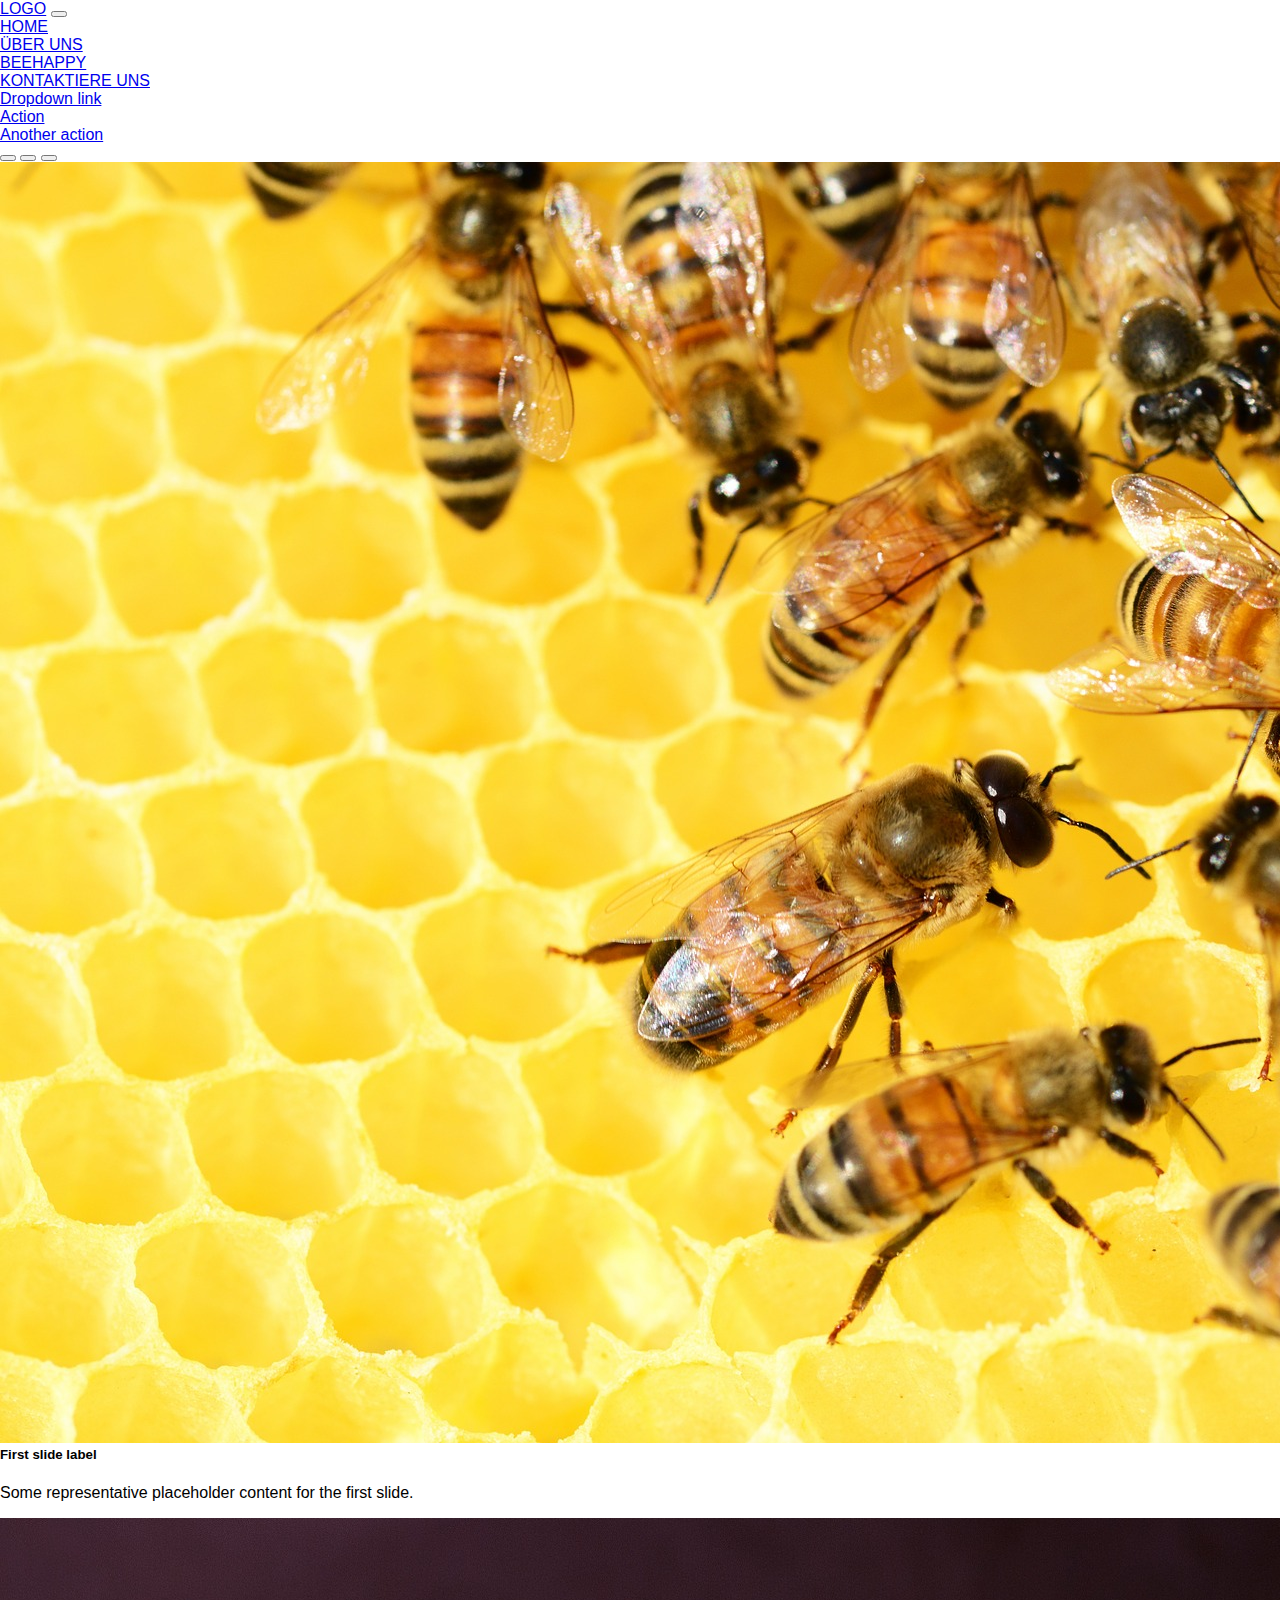
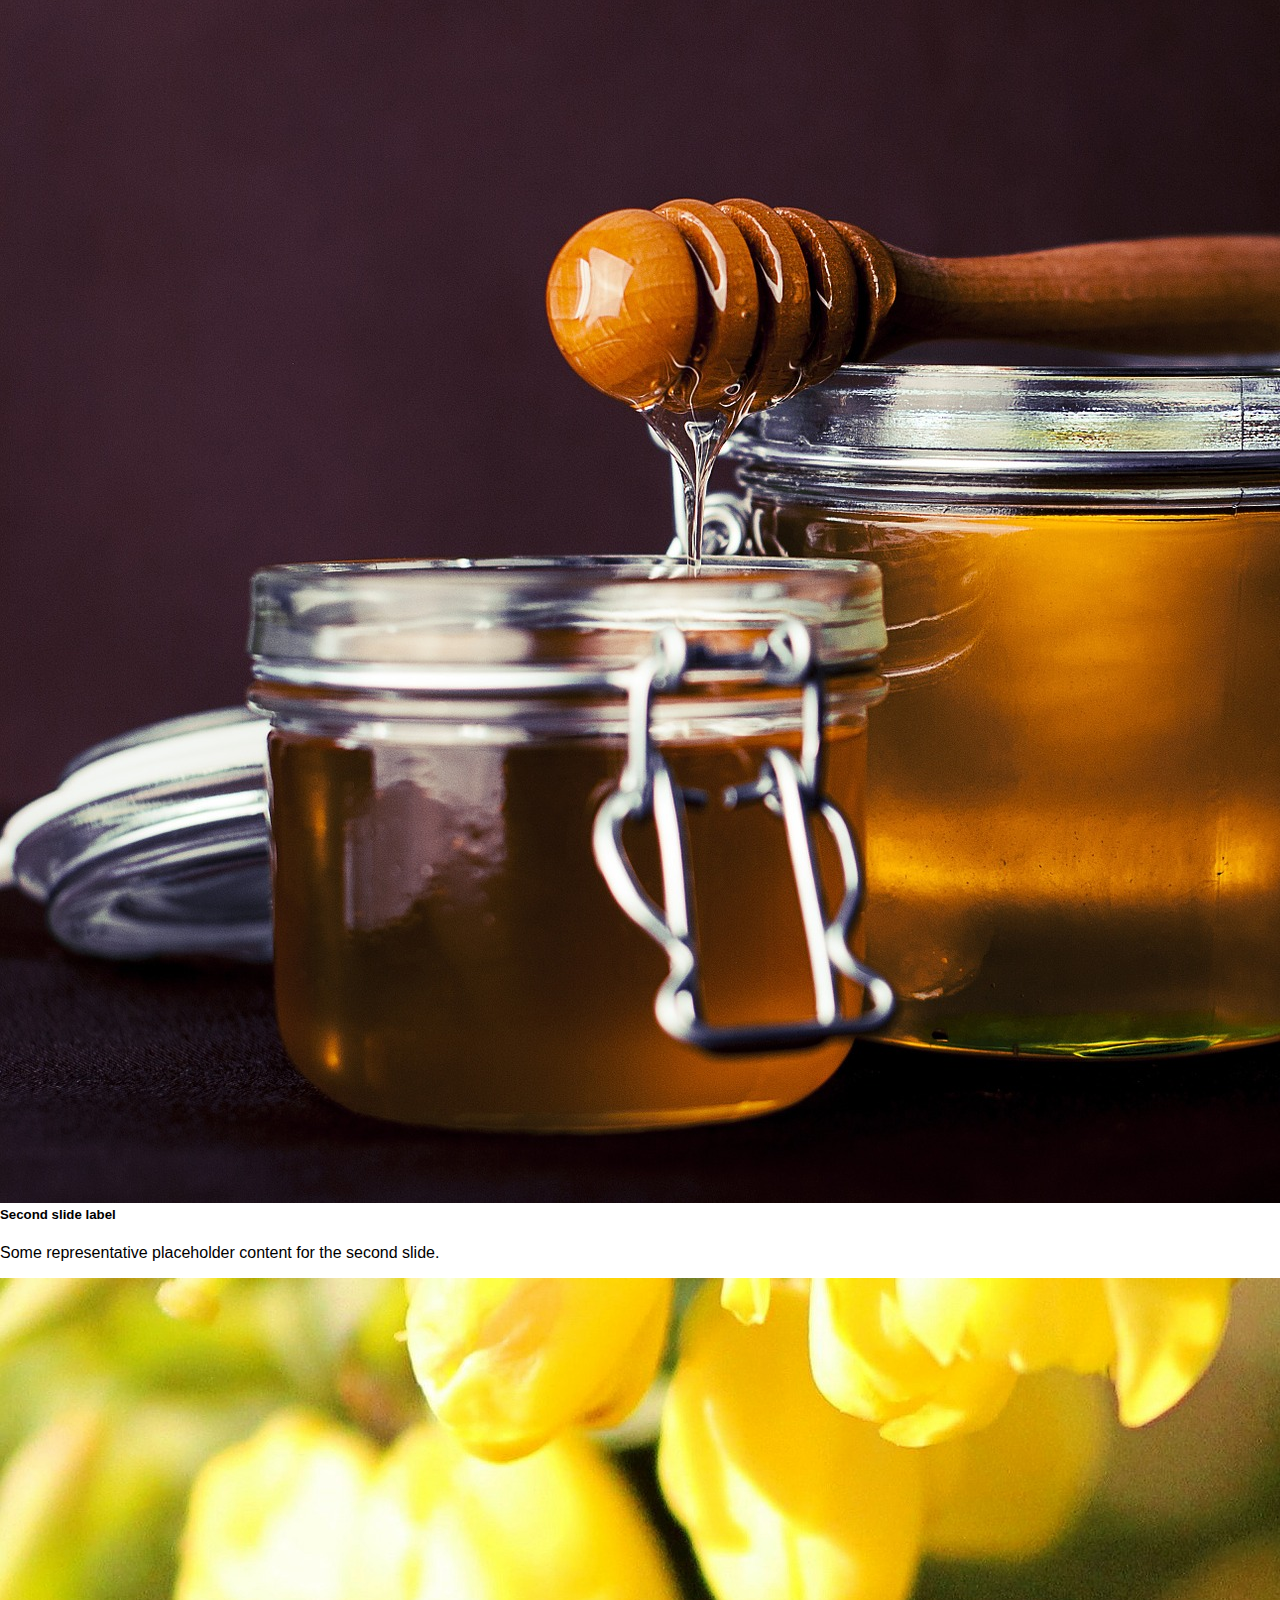
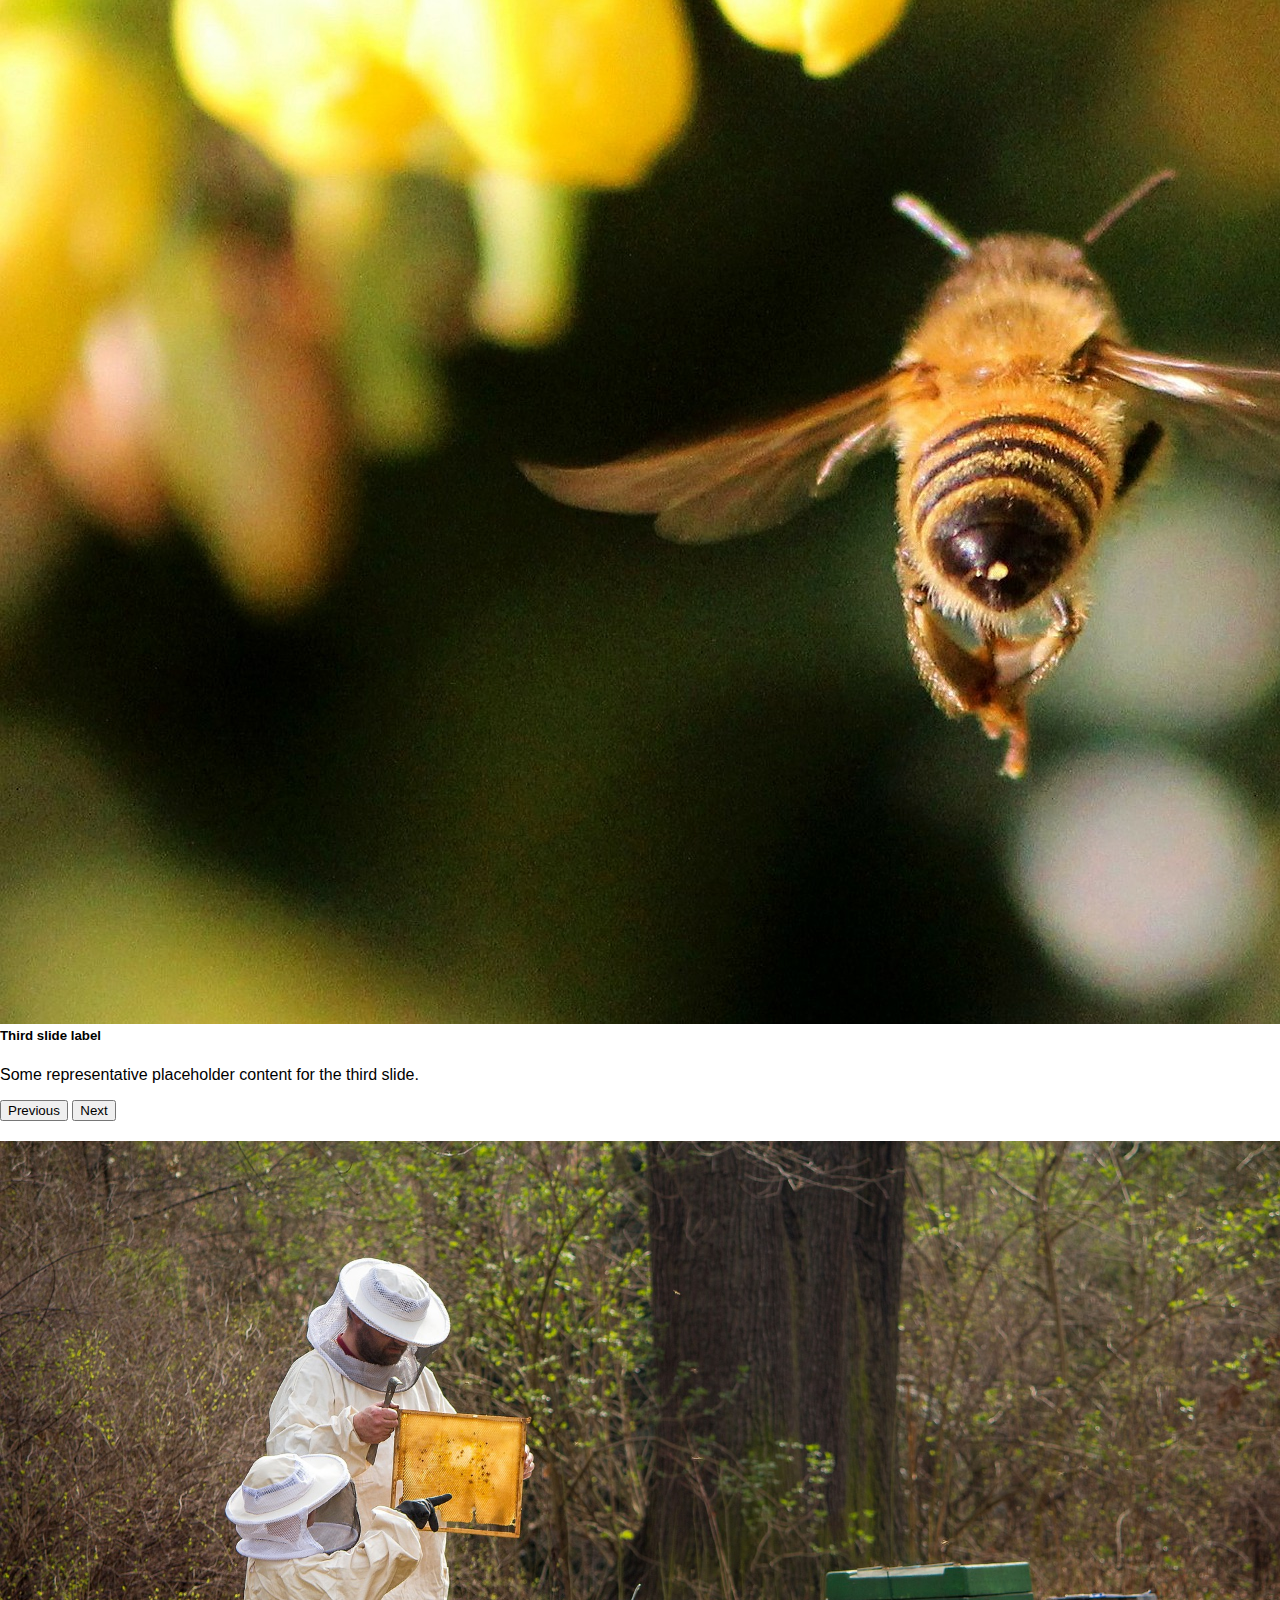
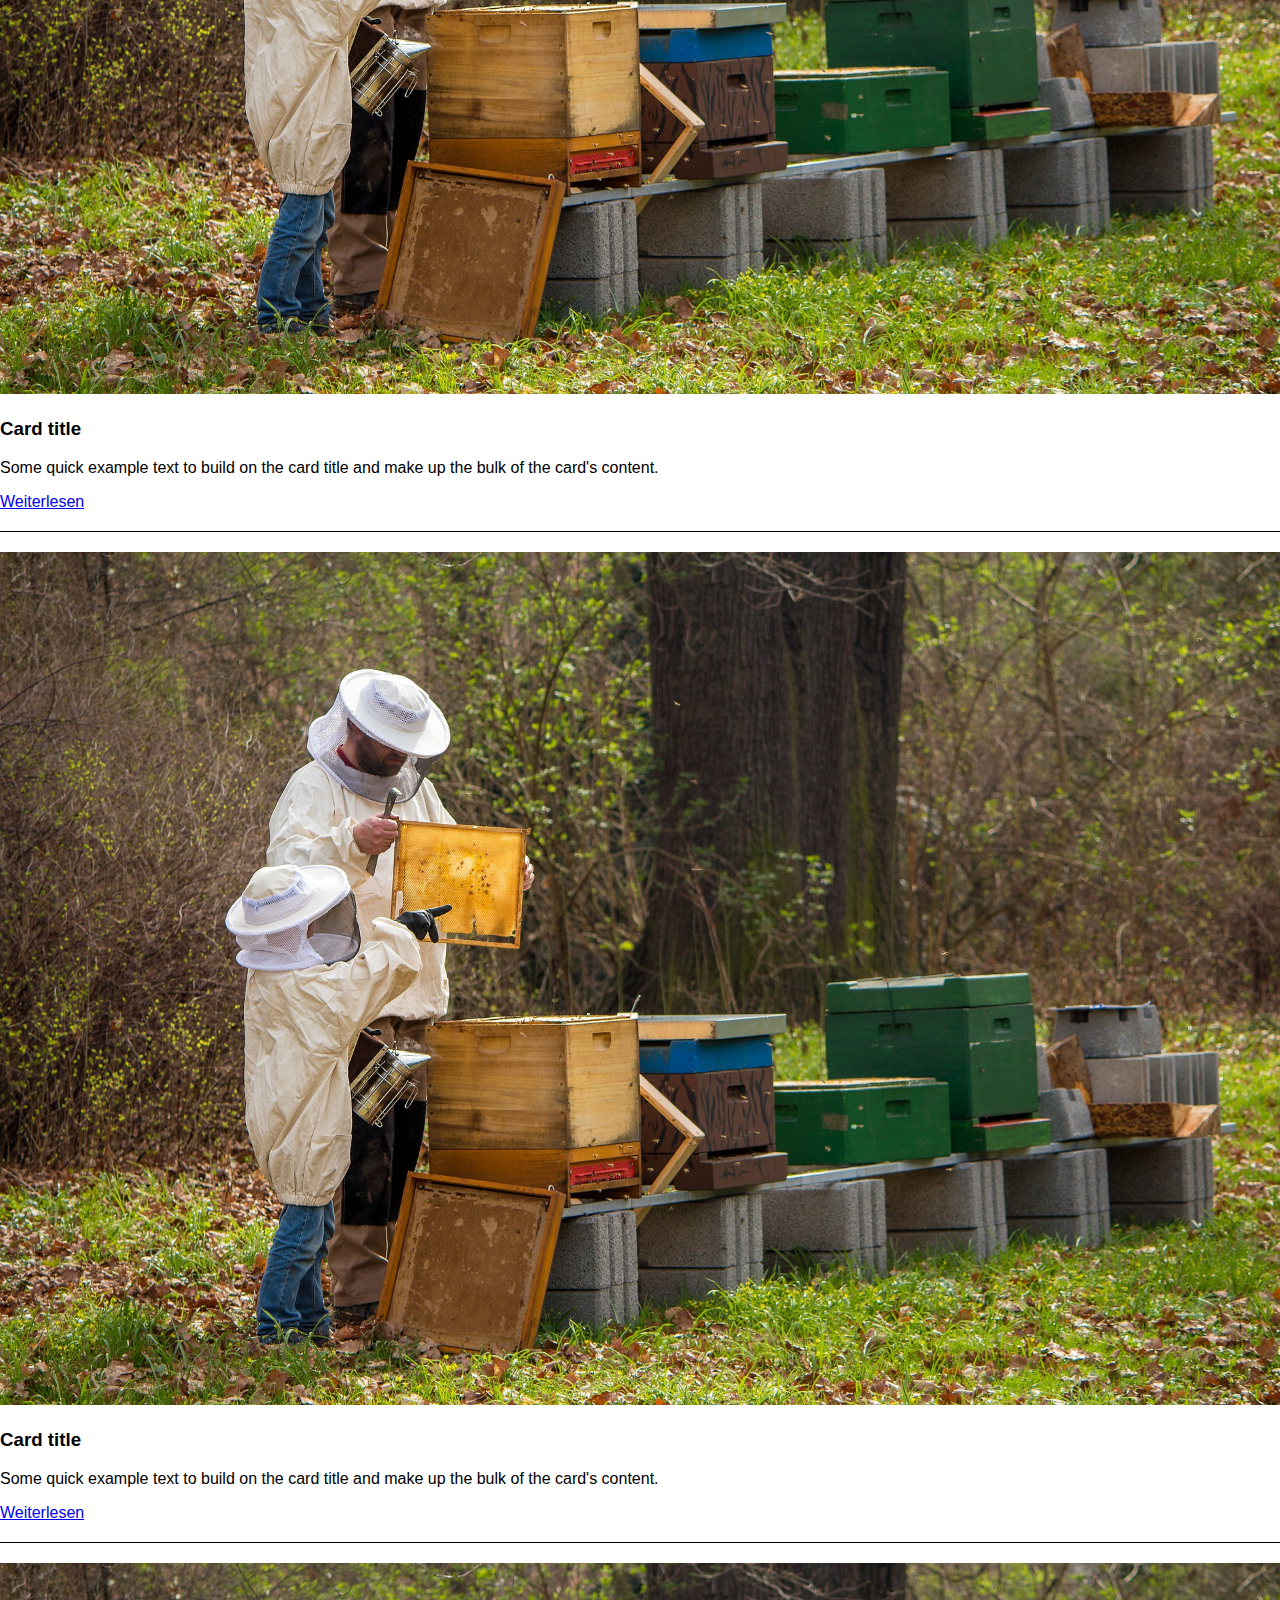
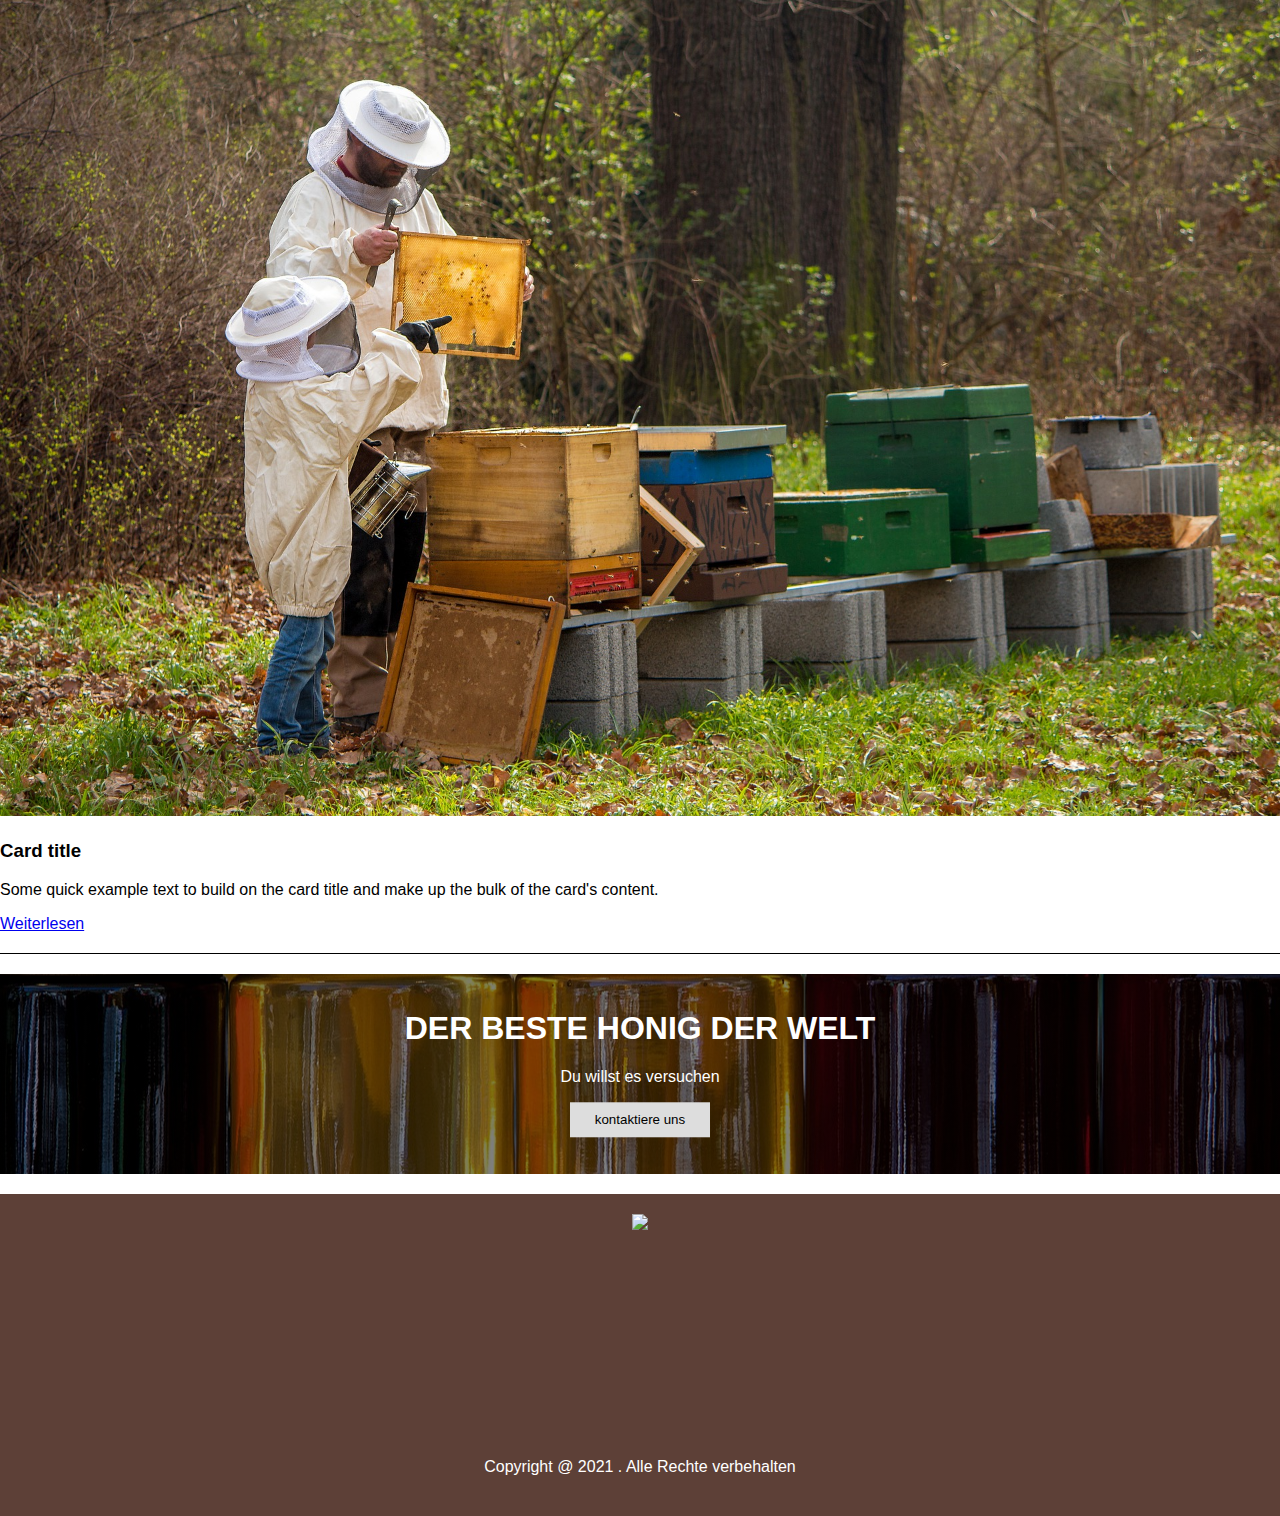
==== index.html @ 4a10e9b5 "Edit section shop" ====
<!DOCTYPE html>
<htnl lang="en">
    <head>
        <meta charset="UTF-8">
        <meta name="viewport" content="width=device-width, initial-scale=1">

        <!-- Bootstrap CSS-->
        <link href="https://cdn.jsdelivr.net/npm/bootstrap@5.1.1/dist/css/bootstrap.min.css" rel="stylesheet" integrity="sha384-F3w7mX95PdgyTmZZMECAngseQB83DfGTowi0iMjiWaeVhAn4FJkqJByhZMI3AhiU" crossorigin="anonymous">
        
        <link href="./css/style.css" rel="stylesheet">
        <link href="./script/script.js" defer>
        
        <title>Honig von Jegenstorf</title>
    </head>
    <body>
        <header>
            <nav class="navbar navbar-expand-lg navbar-light bg-light">
                <div class="container-fluid">
                  <a class="navbar-brand" href="#">LOGO</a>
                  <button class="navbar-toggler" type="button" data-bs-toggle="collapse" data-bs-target="#navbarNavDropdown" aria-controls="navbarNavDropdown" aria-expanded="false" aria-label="Toggle navigation">
                    <span class="navbar-toggler-icon"></span>
                  </button>
                  <div class="collapse navbar-collapse" id="navbarNavDropdown">
                    <ul class="navbar-nav">
                      <li class="nav-item">
                        <a class="nav-link active" aria-current="page" href="#">HOME</a>
                      </li>
                      <li class="nav-item">
                        <a class="nav-link" href="./about_us.html">ÜBER UNS</a>
                      </li>
                      <li class="nav-item">
                        <a class="nav-link" href="./beehappy.html">BEEHAPPY</a>
                      </li>
                      <li class="nav-item">
                        <a class="nav-link" href="contact_us.html">KONTAKTIERE UNS</a>
                      </li>
                      <li class="nav-item dropdown">
                        <a class="nav-link dropdown-toggle" href="#" id="navbarDropdownMenuLink" role="button" data-bs-toggle="dropdown" aria-expanded="false">
                          Dropdown link
                        </a>
                        <ul class="dropdown-menu" aria-labelledby="navbarDropdownMenuLink">
                          <li><a class="dropdown-item" href="#">Action</a></li>
                          <li><a class="dropdown-item" href="#">Another action</a></li>
                        </ul>
                      </li>
                    </ul>
                  </div>
                </div>
              </nav>            
        </header>
        <main class="container">
            <!---------------------------------------- Slideshow ------------------------------------------>
            <section class="row">
              <div id="carouselExampleCaptions" class="carousel slide" data-bs-ride="carousel">
                <div class="carousel-indicators">
                  <button type="button" data-bs-target="#carouselExampleCaptions" data-bs-slide-to="0" class="active" aria-current="true" aria-label="Slide 1"></button>
                  <button type="button" data-bs-target="#carouselExampleCaptions" data-bs-slide-to="1" aria-label="Slide 2"></button>
                  <button type="button" data-bs-target="#carouselExampleCaptions" data-bs-slide-to="2" aria-label="Slide 3"></button>
                </div>
                <div class="carousel-inner">
                  <div class="carousel-item active">
                    <img src="./content/img01.jpg" class="d-block w-100" alt="...">
                    <div class="carousel-caption d-none d-md-block">
                      <h5>First slide label</h5>
                      <p>Some representative placeholder content for the first slide.</p>
                    </div>
                  </div>
                  <div class="carousel-item">
                    <img src="./content/img02.jpg" class="d-block w-100" alt="...">
                    <div class="carousel-caption d-none d-md-block">
                      <h5>Second slide label</h5>
                      <p>Some representative placeholder content for the second slide.</p>
                    </div>
                  </div>
                  <div class="carousel-item">
                    <img src="./content/img03.jpg" class="d-block w-100" alt="...">
                    <div class="carousel-caption d-none d-md-block">
                      <h5>Third slide label</h5>
                      <p>Some representative placeholder content for the third slide.</p>
                    </div>
                  </div>
                </div>
                <button class="carousel-control-prev" type="button" data-bs-target="#carouselExampleCaptions" data-bs-slide="prev">
                  <span class="carousel-control-prev-icon" aria-hidden="true"></span>
                  <span class="visually-hidden">Previous</span>
                </button>
                <button class="carousel-control-next" type="button" data-bs-target="#carouselExampleCaptions" data-bs-slide="next">
                  <span class="carousel-control-next-icon" aria-hidden="true"></span>
                  <span class="visually-hidden">Next</span>
                </button>
              </div>        
            </section>
            <!----------------------------------------- Products ------------------------------------------>
            <section class="row">
                <div class="col-sm-12 product">
                  <img src="./content/img04.jpg" alt="...">
                  <div class="product__body">
                    <h3 class="product__title">Card title</h3>
                    <p class="product__text">Some quick example text to build on the card title and make up the bulk of the card's content.</p>
                    <a href="#" class="btn btn-primary">Weiterlesen</a>
                  </div>
                </div>

                <div class="col-sm-12 product">
                  <img src="./content/img04.jpg" alt="...">
                  <div class="product__body">
                    <h3 class="product__title">Card title</h3>
                    <p class="product__text">Some quick example text to build on the card title and make up the bulk of the card's content.</p>
                    <a href="#" class="btn btn-primary">Weiterlesen</a>
                  </div>
                </div>

                <div class="col-sm-12 product">
                  <img src="./content/img04.jpg" alt="...">
                  <div class="product__body">
                    <h3 class="product__title">Card title</h3>
                    <p class="product__text">Some quick example text to build on the card title and make up the bulk of the card's content.</p>
                    <a href="#" class="btn btn-primary">Weiterlesen</a>
                  </div>
                </div>
            </section>
            <!--------------------------------------------- Shop --------------------------------------------->
            <section class="row">
              <div class="shop">
                <div class="shop__text">
                  <h1>DER BESTE HONIG DER WELT</h1>
                  <p>Du willst es versuchen</p>
                  <button>kontaktiere uns</button>
                </div>
              </div>
            </section>
        </main>

        <footer class="footer">
          <div class="footer__center">
            <div class="footer__content">
              <img src="..." >
            </div>
            <div class="footer__maps">
              <iframe src="https://www.google.com/maps/embed?pb=!1m14!1m12!1m3!1d7689.4304710036!2d7.510927123172233!3d47.04760427132945!2m3!1f0!2f0!3f0!3m2!1i1024!2i768!4f13.1!5e0!3m2!1sde!2sch!4v1633334682565!5m2!1sde!2sch" width="100%" height="200" style="border:0;" allowfullscreen="" loading="lazy"></iframe>
            </div>
            <div class="footer__copyright">
              <p>Copyright @ 2021 . Alle Rechte verbehalten</p>
            </div>
          </div>
        </footer>
        <!-- Option 1: Bootstrap Bundle with Popper -->
        <script src="https://cdn.jsdelivr.net/npm/bootstrap@5.1.1/dist/js/bootstrap.bundle.min.js" integrity="sha384-/bQdsTh/da6pkI1MST/rWKFNjaCP5gBSY4sEBT38Q/9RBh9AH40zEOg7Hlq2THRZ" crossorigin="anonymous"></script>
    </body>
</htnl>
---- css/style.css ----
body {
  font-family: Arial, Helvetica, sans-serif;
}

html, body, ul, ol, li, form, fieldset, legend {
  margin: 0;
  padding: 0;
}

h1, h2, h3, h4, h5, p {
  margin-top: 0;
}

fieldset, img {
  border: 0;
}

li {
  list-style: none;
}

/* 
BOX-sizing
On the rare occasion you need to override it, use something like the following:

.selector-for-some-widget {
  box-sizing: content-box;
}
*/
/*------------------HOME PAGE---------------HEADER----------------------------*/
/*------------------SINGEL PAGE-------------HEADER----------------------------*/
.banner {
  background-color: #5d4037;
  min-height: 200px;
}
.banner__body {
  background-position: center;
  color: #fff;
  text-align: center;
}
.banner__title {
  margin: 20px 0;
}
.banner__body {
  background-image: url("../content/banner01.jpg");
}

.banner-beehappy {
  background-color: #5d4037;
  min-height: 200px;
}
.banner-beehappy__body {
  background-position: center;
  color: #fff;
  text-align: center;
}
.banner-beehappy__title {
  margin: 20px 0;
}
.banner-beehappy__body {
  background-image: url("../content/banner02.jpg");
}

.banner-contactus {
  background-color: #5d4037;
  min-height: 200px;
}
.banner-contactus__body {
  background-position: center;
  color: #fff;
  text-align: center;
}
.banner-contactus__title {
  margin: 20px 0;
}
.banner-contactus__body {
  background-image: url("../content/banner03.jpg");
}

/*------------------HOME PAGE---------------MAIN------------------------------*/
.product img, .shop img {
  width: 100%;
}

.product {
  margin: 20px 0px;
}
.product__body {
  border-bottom: 1px solid #000;
  padding-bottom: 20px;
}
.product__title {
  margin-top: 20px;
}

.shop {
  background-image: -webkit-gradient(linear, left top, left bottom, from(rgba(0, 0, 0, 0.5)), to(rgba(0, 0, 0, 0.5))), url("../content/imgshop01.jpg");
  background-image: linear-gradient(rgba(0, 0, 0, 0.5), rgba(0, 0, 0, 0.5)), url("../content/imgshop01.jpg");
  height: 200px;
  background-position: center;
  background-repeat: no-repeat;
  background-size: cover;
  position: relative;
}
.shop__text {
  text-align: center;
  position: absolute;
  top: 50%;
  left: 50%;
  width: 100%;
  -webkit-transform: translate(-50%, -50%);
          transform: translate(-50%, -50%);
  color: white;
}
.shop__text button {
  border: none;
  outline: 0;
  display: inline-block;
  padding: 10px 25px;
  color: black;
  background-color: #ddd;
  text-align: center;
  cursor: pointer;
}
.shop__text button:hover {
  background-color: #555;
  color: white;
}

/*------------------HOME PAGE---------------FOOTER----------------------------*/
.footer {
  background-color: #5d4037;
  margin: 20px 0 0 0;
  padding: 20px 10px;
  text-align: center;
}
.footer__copyright p {
  color: #fff;
  margin: 20px 0;
}

/*----------------------------------------BEEHAPPY PAGE------------------------*/
/*----------------------------------------ABOUT US PAGE------------------------*/
/*----------------------------------------CONTACT PAGE-------------------------*/
.form__group {
  margin: 20px 10px;
}
.form__button {
  margin: 10px;
}
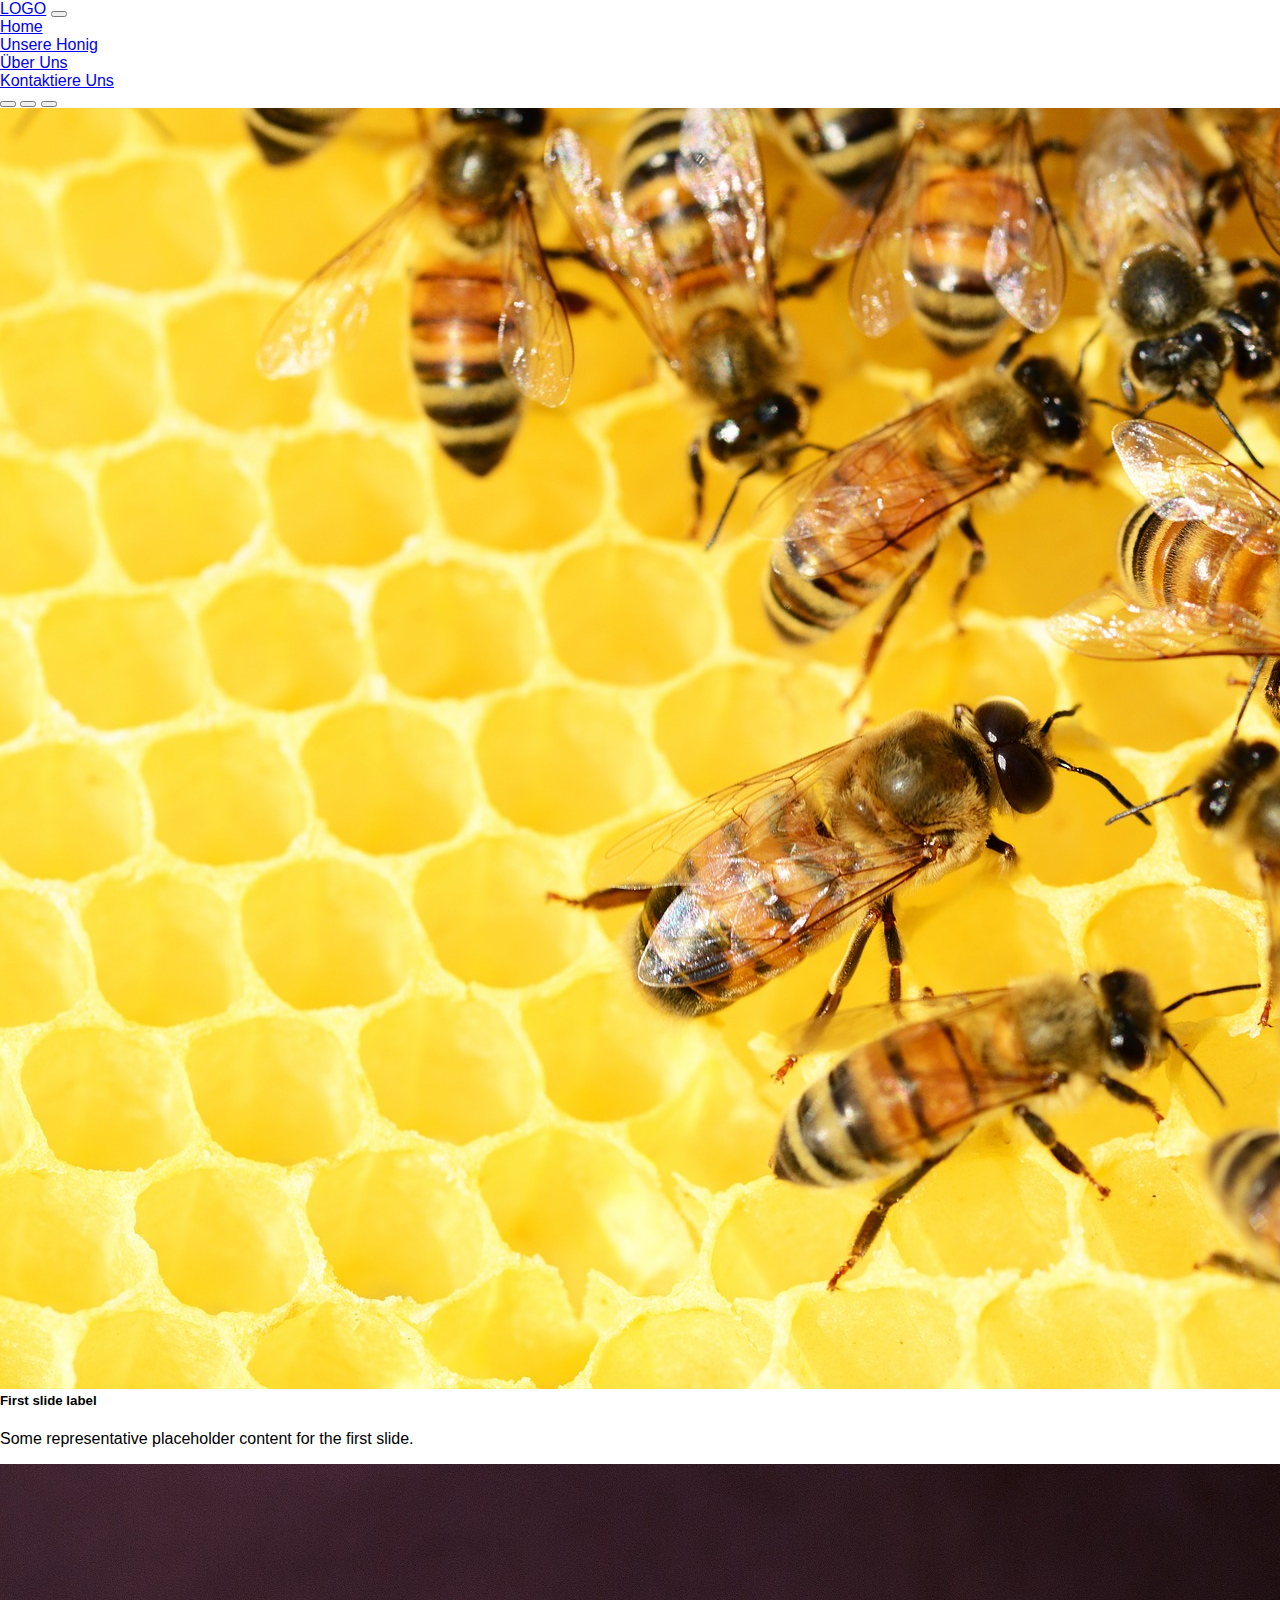
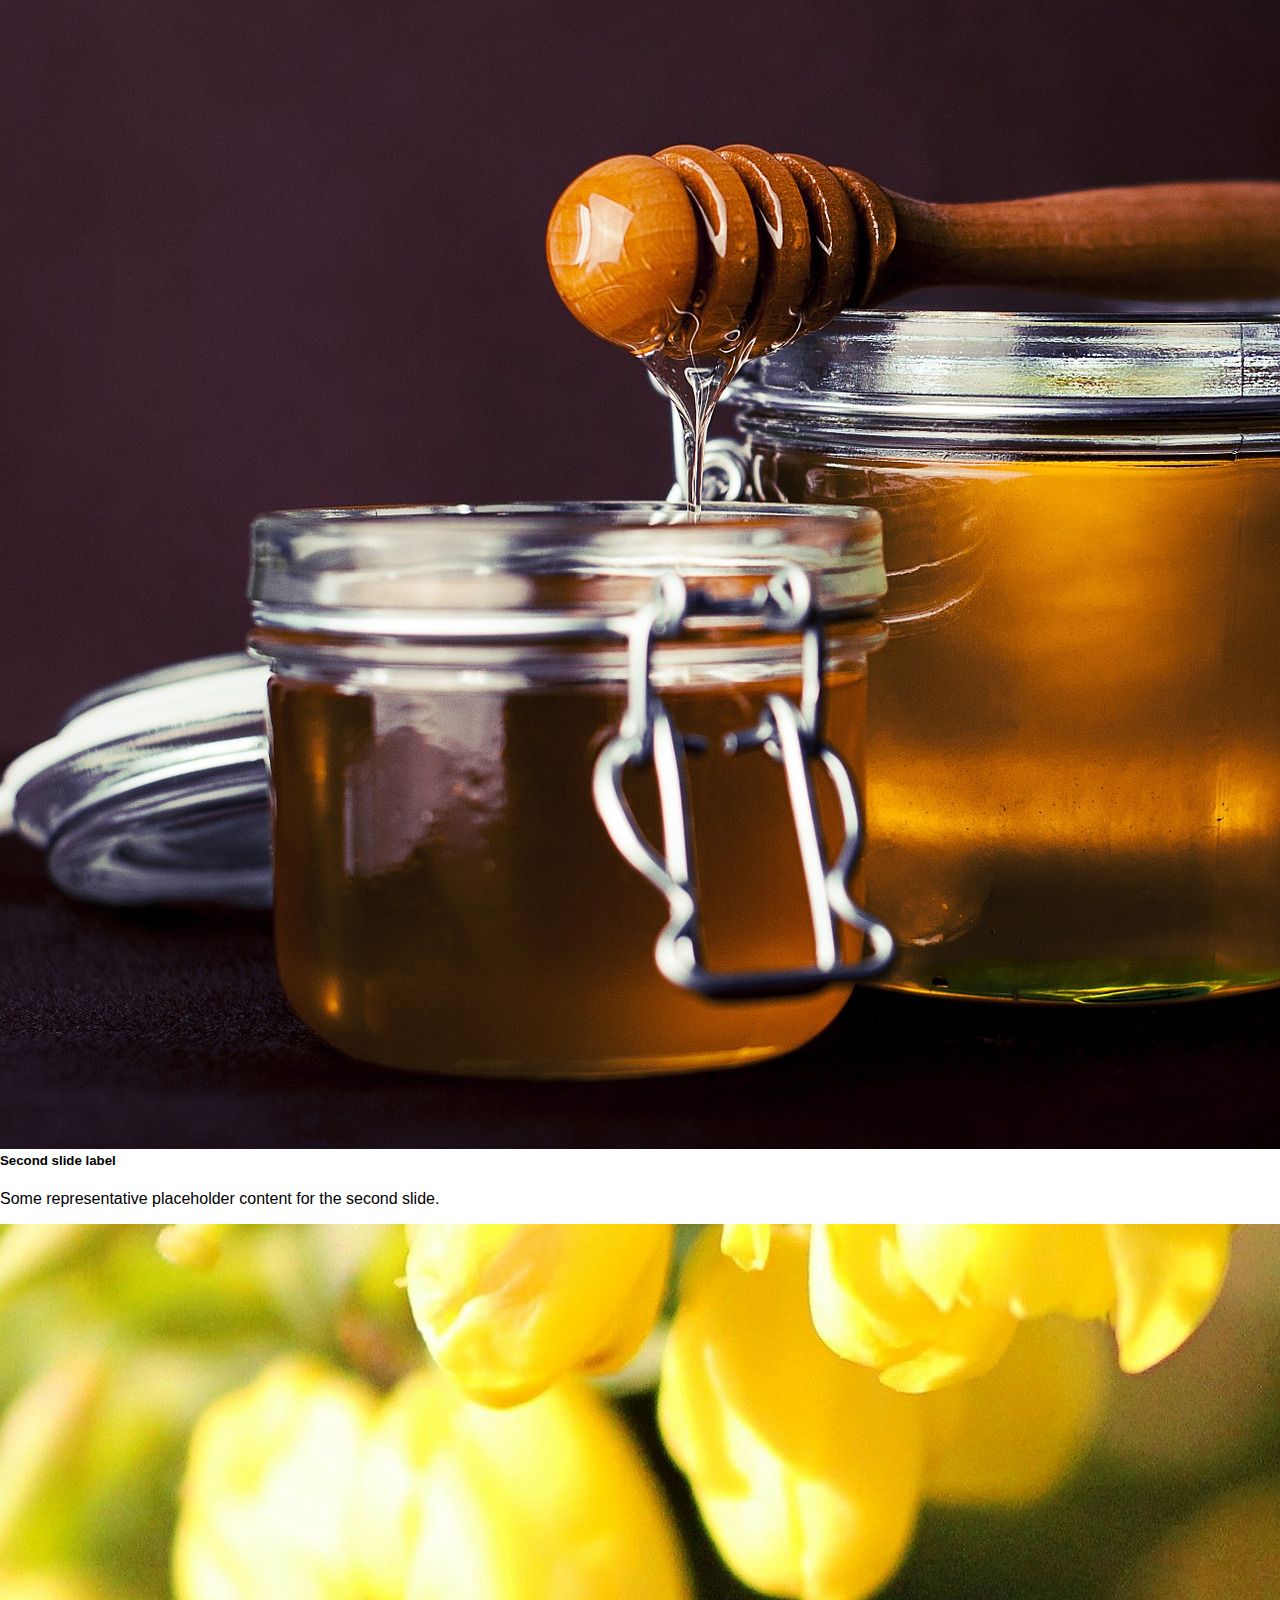
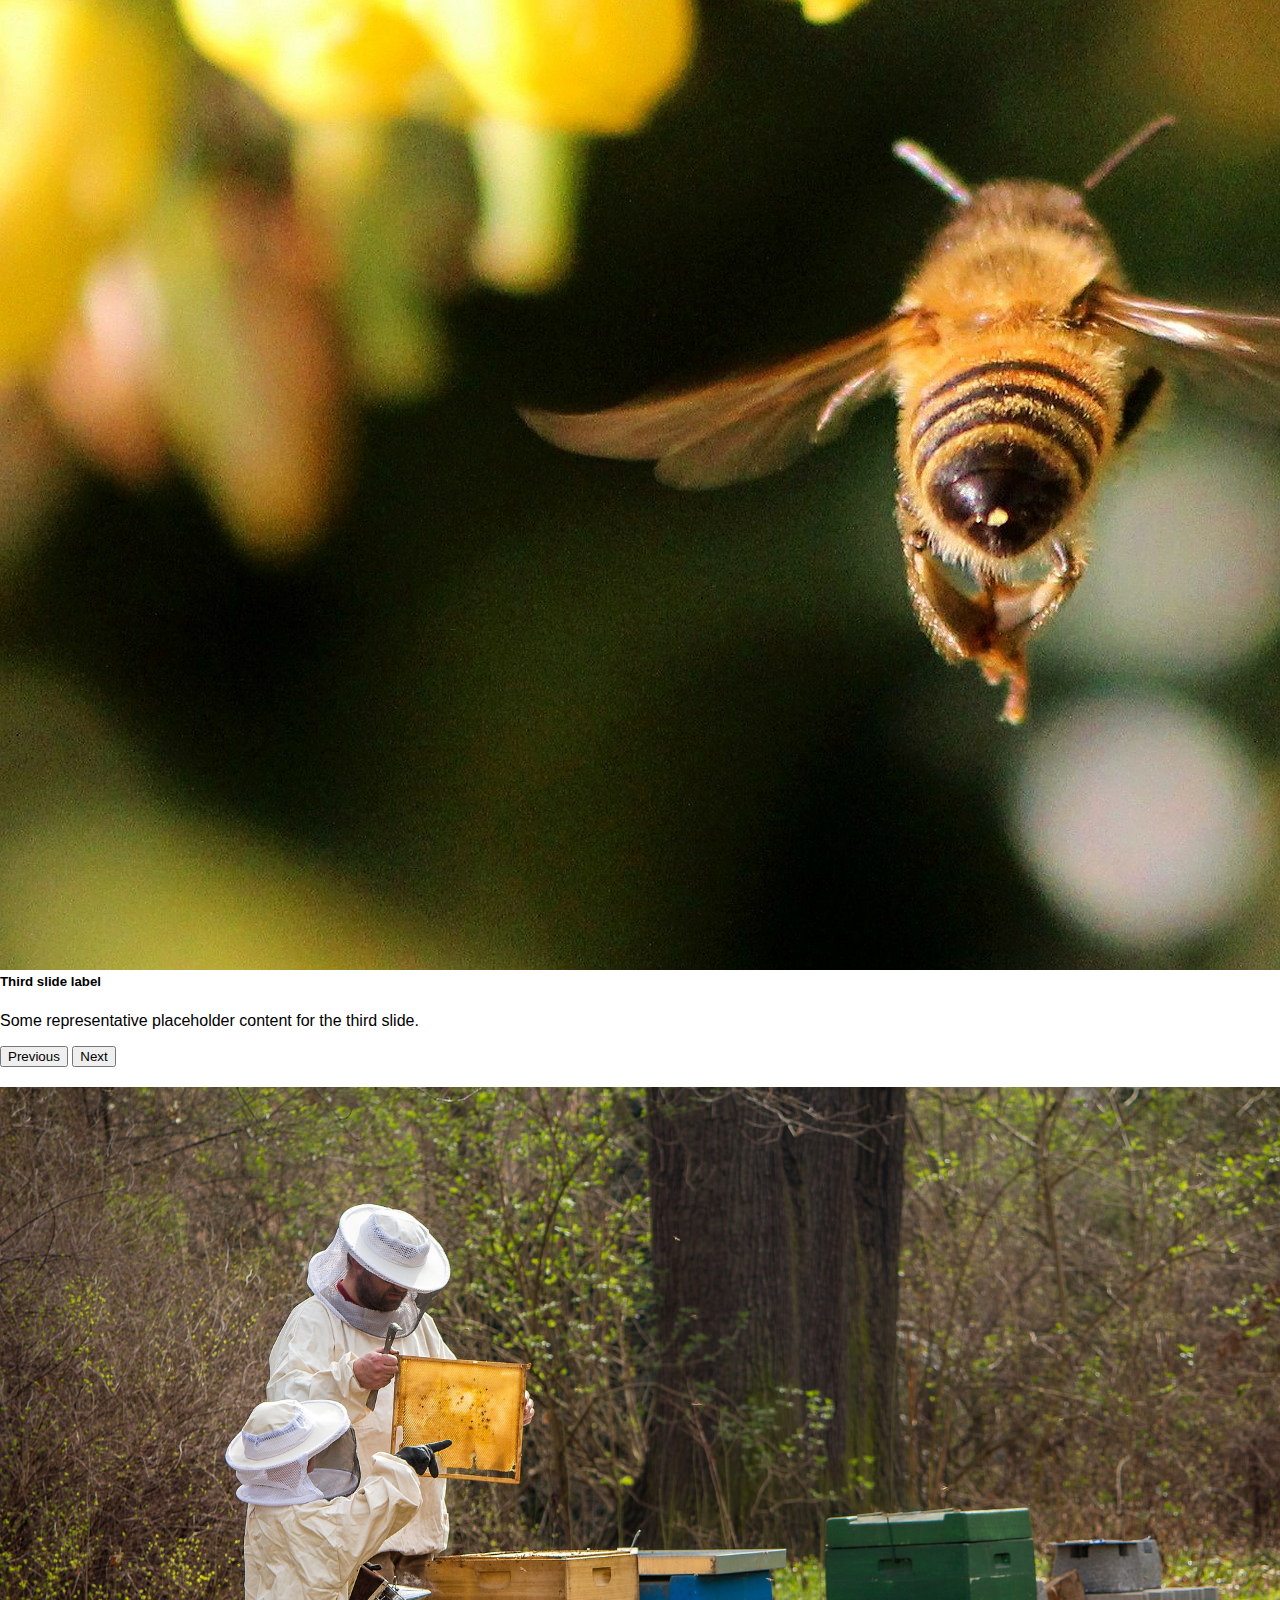
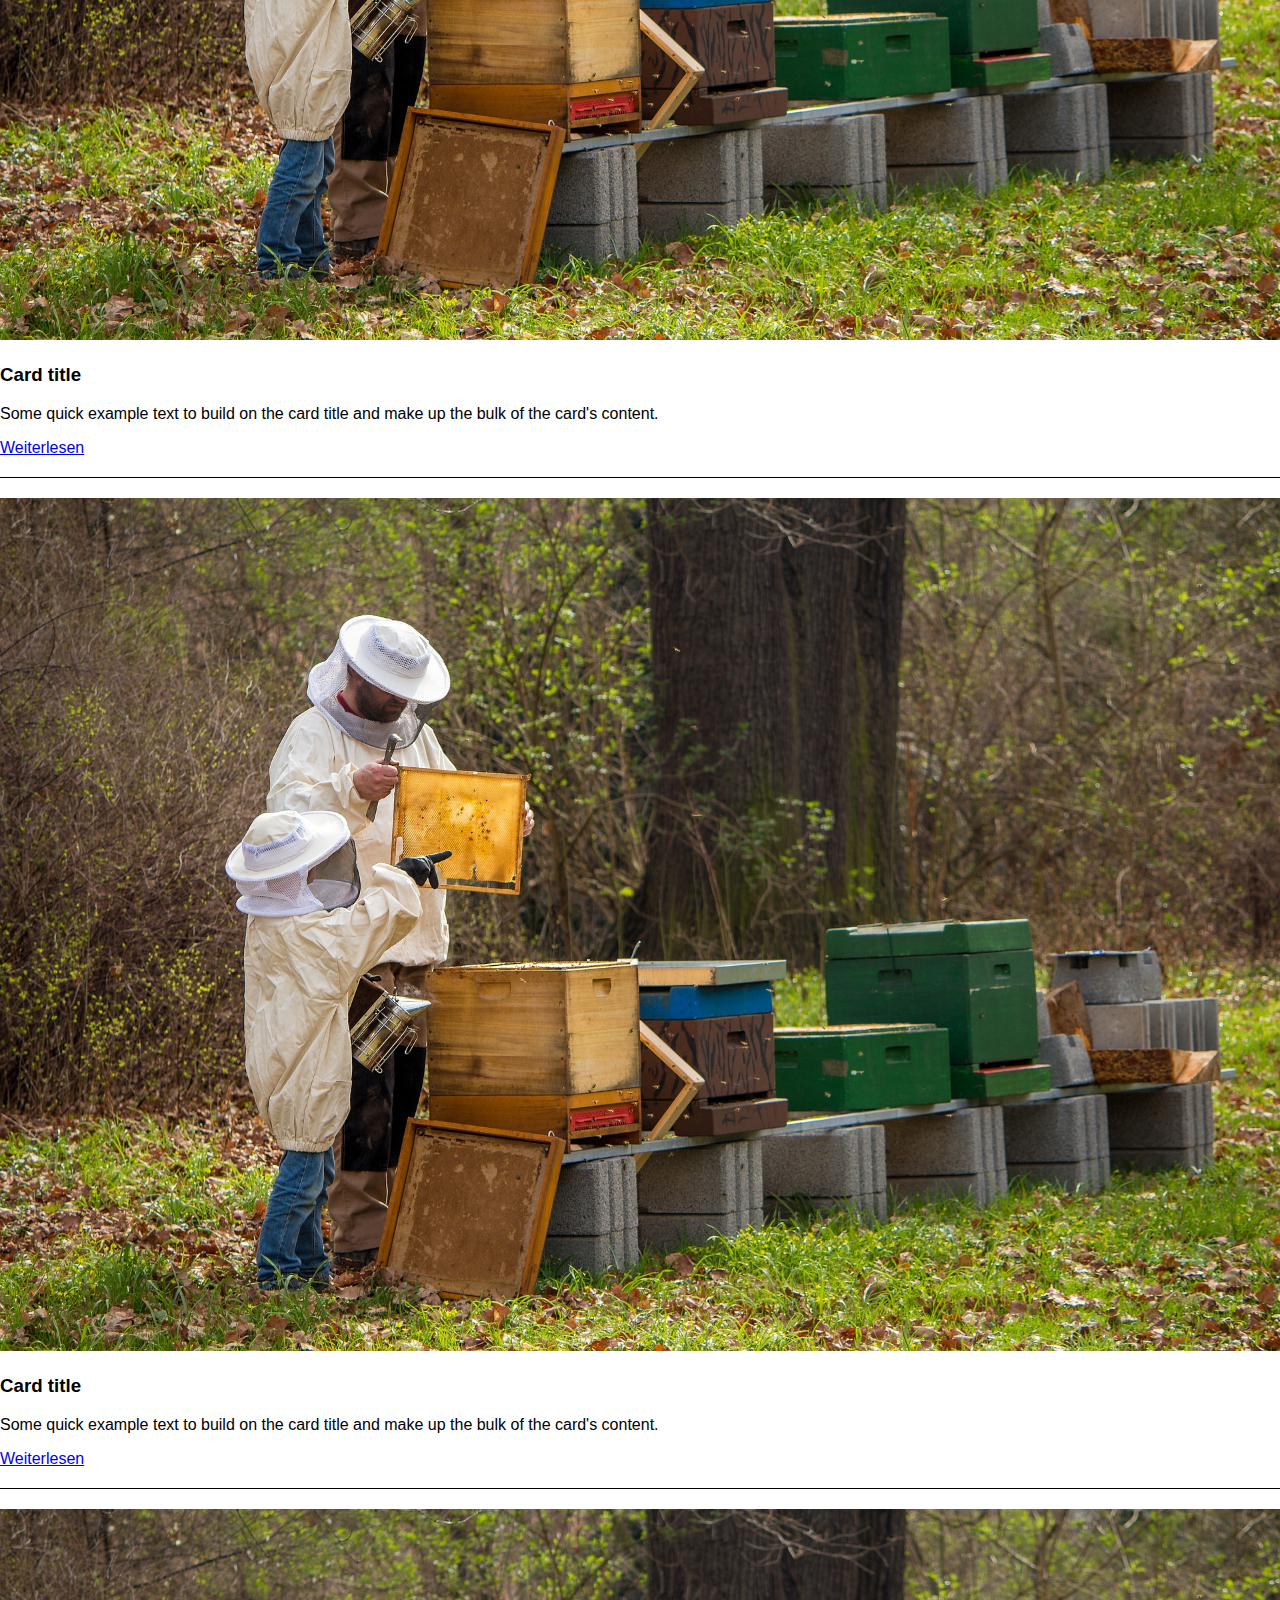
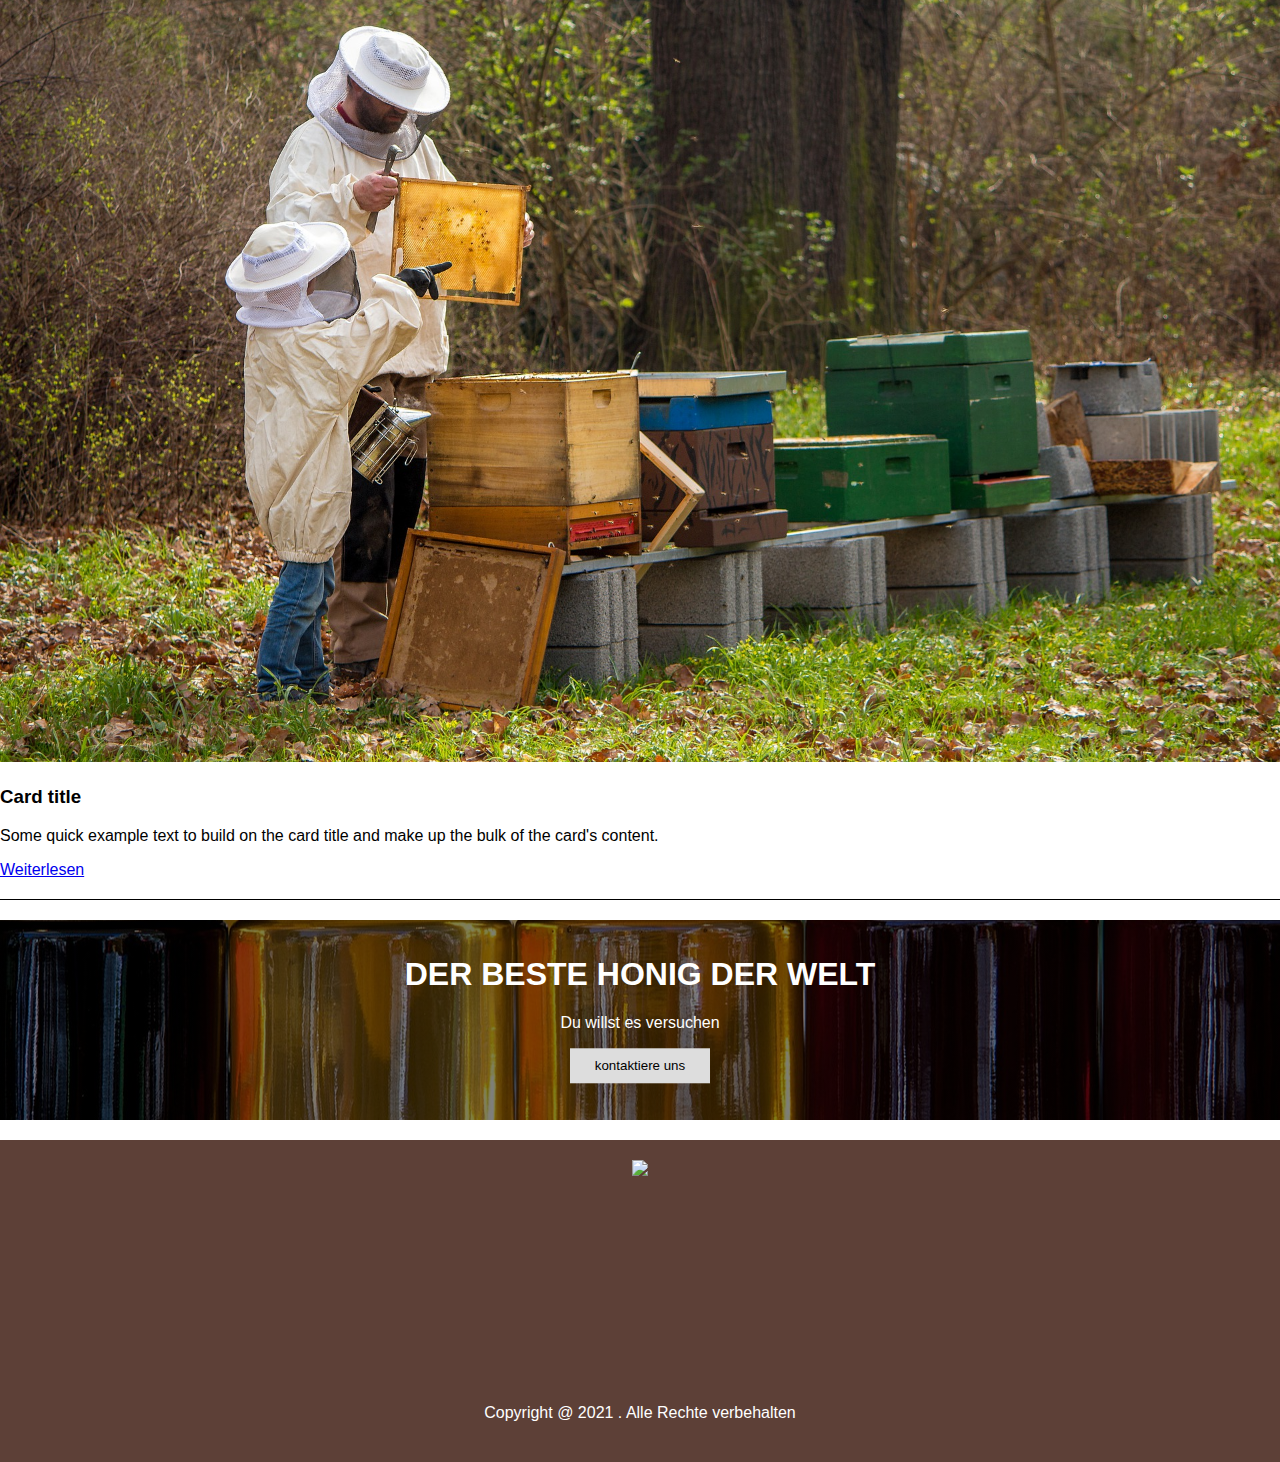
==== commit 738dc963: "add new page and change some name of tags in all page" ====
--- a/index.html
+++ b/index.html
@@ -23,18 +23,18 @@
                   <div class="collapse navbar-collapse" id="navbarNavDropdown">
                     <ul class="navbar-nav">
                       <li class="nav-item">
-                        <a class="nav-link active" aria-current="page" href="#">HOME</a>
+                        <a class="nav-link active" aria-current="page" href="#">Home</a>
                       </li>
                       <li class="nav-item">
-                        <a class="nav-link" href="./about_us.html">ÜBER UNS</a>
+                        <a class="nav-link" href="./our_product.html">Unsere Honig</a>
                       </li>
                       <li class="nav-item">
-                        <a class="nav-link" href="./beehappy.html">BEEHAPPY</a>
+                        <a class="nav-link" href="./about_us.html">Über Uns</a>
                       </li>
                       <li class="nav-item">
-                        <a class="nav-link" href="contact_us.html">KONTAKTIERE UNS</a>
+                        <a class="nav-link" href="contact_us.html">Kontaktiere Uns</a>
                       </li>
-                      <li class="nav-item dropdown">
+                      <!-- <li class="nav-item dropdown">
                         <a class="nav-link dropdown-toggle" href="#" id="navbarDropdownMenuLink" role="button" data-bs-toggle="dropdown" aria-expanded="false">
                           Dropdown link
                         </a>
@@ -42,7 +42,7 @@
                           <li><a class="dropdown-item" href="#">Action</a></li>
                           <li><a class="dropdown-item" href="#">Another action</a></li>
                         </ul>
-                      </li>
+                      </li> -->
                     </ul>
                   </div>
                 </div>
@@ -90,31 +90,31 @@
                 </button>
               </div>        
             </section>
-            <!----------------------------------------- Products ------------------------------------------>
+            <!----------------------------------------- MAINPARTS ------------------------------------------>
             <section class="row">
-                <div class="col-sm-12 product">
+                <div class="col-sm-12 mainparts">
                   <img src="./content/img04.jpg" alt="...">
-                  <div class="product__body">
-                    <h3 class="product__title">Card title</h3>
-                    <p class="product__text">Some quick example text to build on the card title and make up the bulk of the card's content.</p>
+                  <div class="mainparts__body">
+                    <h3 class="mainparts__title">Card title</h3>
+                    <p class="mainparts__text">Some quick example text to build on the card title and make up the bulk of the card's content.</p>
                     <a href="#" class="btn btn-primary">Weiterlesen</a>
                   </div>
                 </div>
 
-                <div class="col-sm-12 product">
+                <div class="col-sm-12 mainparts">
                   <img src="./content/img04.jpg" alt="...">
-                  <div class="product__body">
-                    <h3 class="product__title">Card title</h3>
-                    <p class="product__text">Some quick example text to build on the card title and make up the bulk of the card's content.</p>
+                  <div class="mainparts__body">
+                    <h3 class="mainparts__title">Card title</h3>
+                    <p class="mainparts__text">Some quick example text to build on the card title and make up the bulk of the card's content.</p>
                     <a href="#" class="btn btn-primary">Weiterlesen</a>
                   </div>
                 </div>
 
-                <div class="col-sm-12 product">
+                <div class="col-sm-12 mainparts">
                   <img src="./content/img04.jpg" alt="...">
-                  <div class="product__body">
-                    <h3 class="product__title">Card title</h3>
-                    <p class="product__text">Some quick example text to build on the card title and make up the bulk of the card's content.</p>
+                  <div class="mainparts__body">
+                    <h3 class="mainparts__title">Card title</h3>
+                    <p class="mainparts__text">Some quick example text to build on the card title and make up the bulk of the card's content.</p>
                     <a href="#" class="btn btn-primary">Weiterlesen</a>
                   </div>
                 </div>
@@ -129,6 +129,7 @@
                 </div>
               </div>
             </section>
+
         </main>
 
         <footer class="footer">
--- a/css/style.css
+++ b/css/style.css
@@ -45,19 +45,19 @@
   background-image: url("../content/banner01.jpg");
 }
 
-.banner-beehappy {
+.banner-product {
   background-color: #5d4037;
   min-height: 200px;
 }
-.banner-beehappy__body {
+.banner-product__body {
   background-position: center;
   color: #fff;
   text-align: center;
 }
-.banner-beehappy__title {
+.banner-product__title {
   margin: 20px 0;
 }
-.banner-beehappy__body {
+.banner-product__body {
   background-image: url("../content/banner02.jpg");
 }
 
@@ -77,19 +77,35 @@
   background-image: url("../content/banner03.jpg");
 }
 
+.banner-aboutus {
+  background-color: #5d4037;
+  min-height: 200px;
+}
+.banner-aboutus__body {
+  background-position: center;
+  color: #fff;
+  text-align: center;
+}
+.banner-aboutus__title {
+  margin: 20px 0;
+}
+.banner-aboutus__body {
+  background-image: url("../content/banner04.jpg");
+}
+
 /*------------------HOME PAGE---------------MAIN------------------------------*/
-.product img, .shop img {
+.mainparts img, .shop img {
   width: 100%;
 }
 
-.product {
+.mainparts {
   margin: 20px 0px;
 }
-.product__body {
+.mainparts__body {
   border-bottom: 1px solid #000;
   padding-bottom: 20px;
 }
-.product__title {
+.mainparts__title {
   margin-top: 20px;
 }
 
@@ -139,7 +155,25 @@
   margin: 20px 0;
 }
 
-/*----------------------------------------BEEHAPPY PAGE------------------------*/
+/*----------------------------------------OUR PRODUCT------------------------*/
+.product {
+  padding: 15px;
+}
+.product__header {
+  text-align: center;
+  font-size: 26px;
+}
+.product__body {
+  margin: 10px 0px;
+  -webkit-box-shadow: 0px 0px 5px #e0e0e0;
+          box-shadow: 0px 0px 5px #e0e0e0;
+  padding: 10px 10px;
+}
+.product__title {
+  color: green;
+  font-size: 22px;
+}
+
 /*----------------------------------------ABOUT US PAGE------------------------*/
 /*----------------------------------------CONTACT PAGE-------------------------*/
 .form__group {
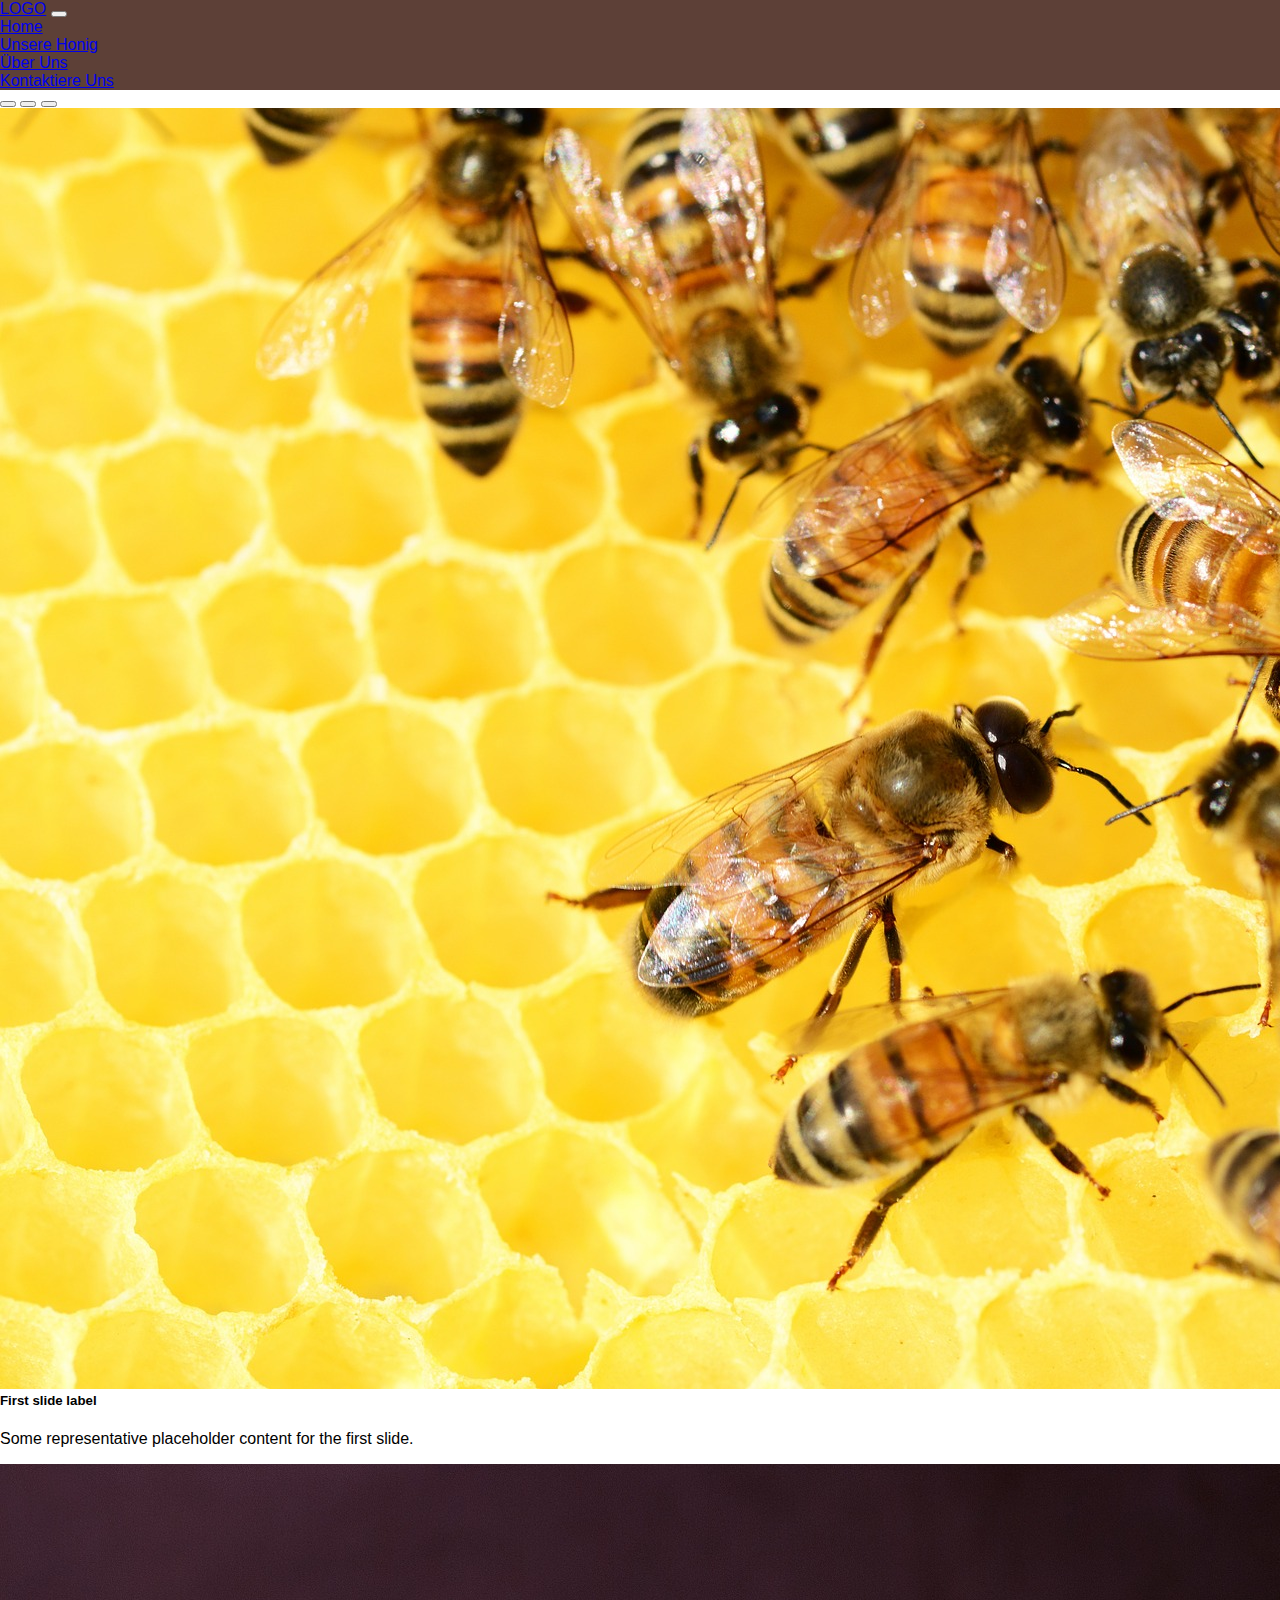
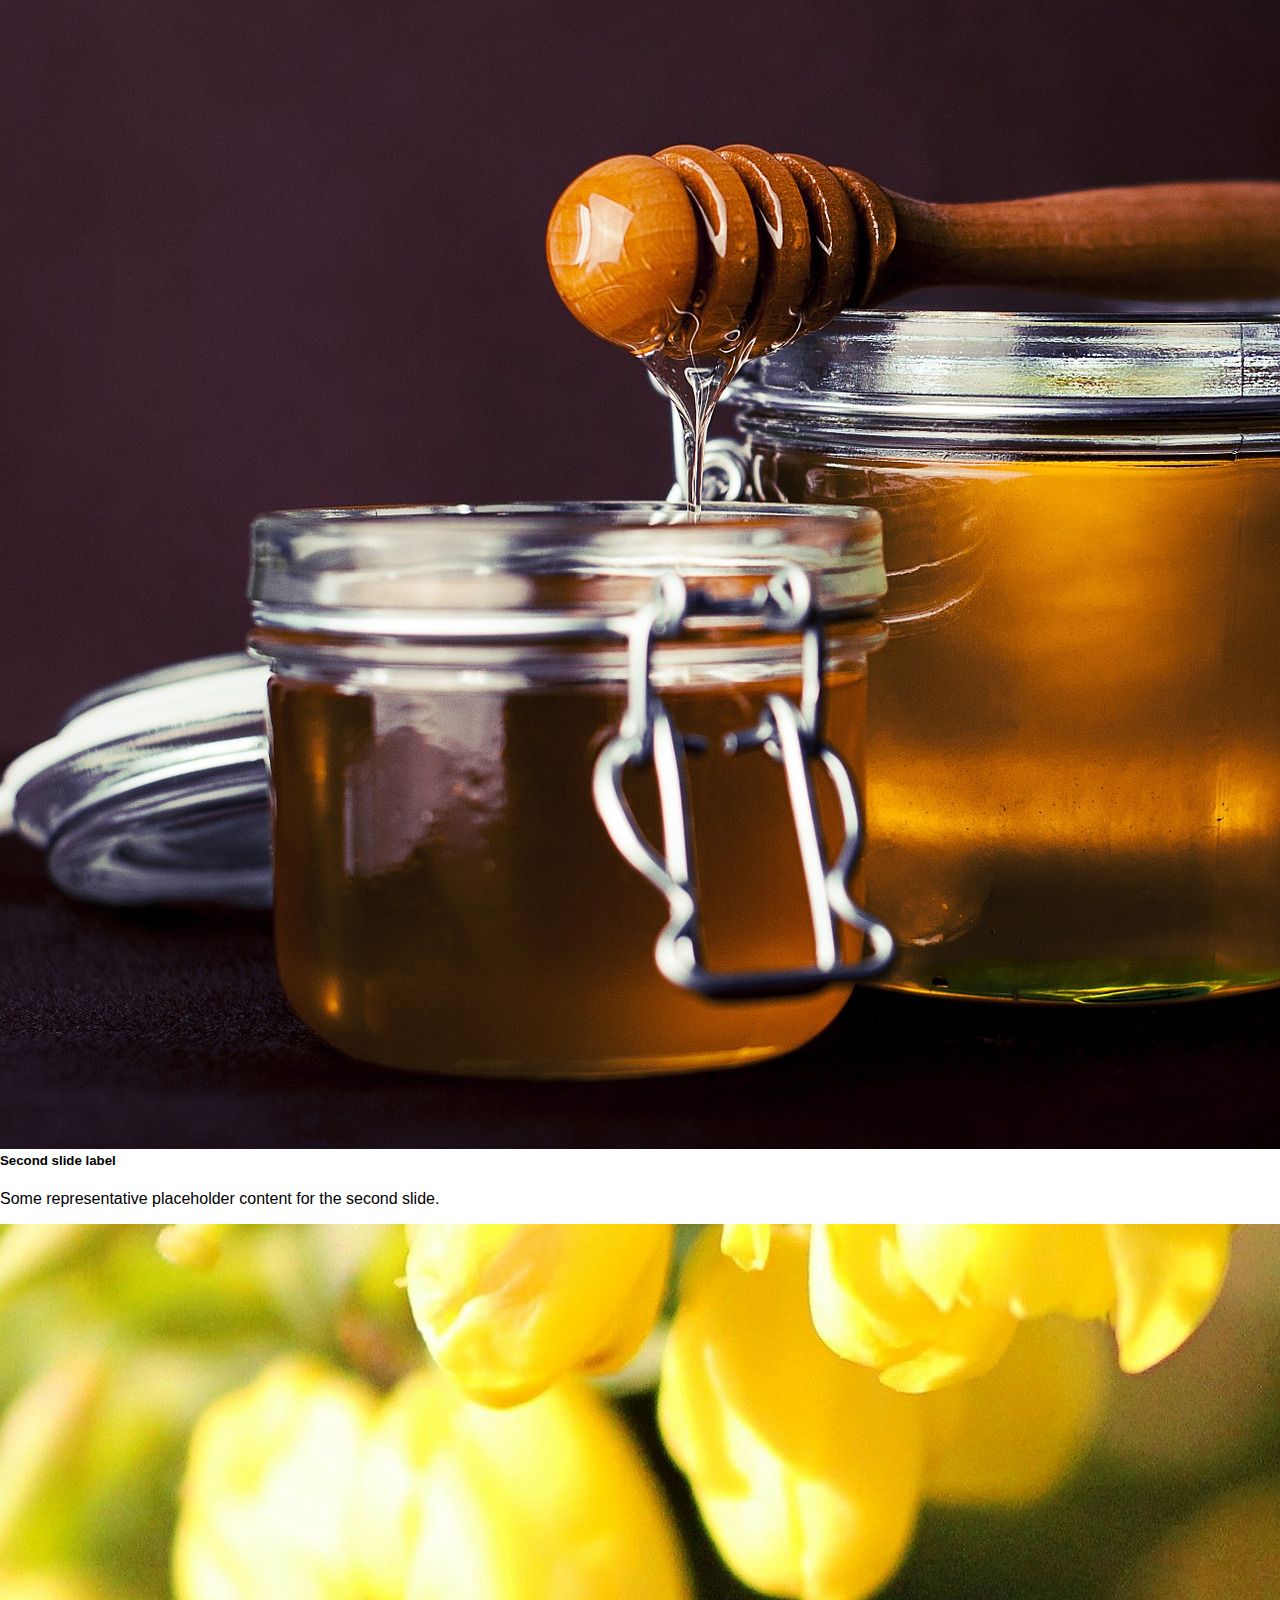
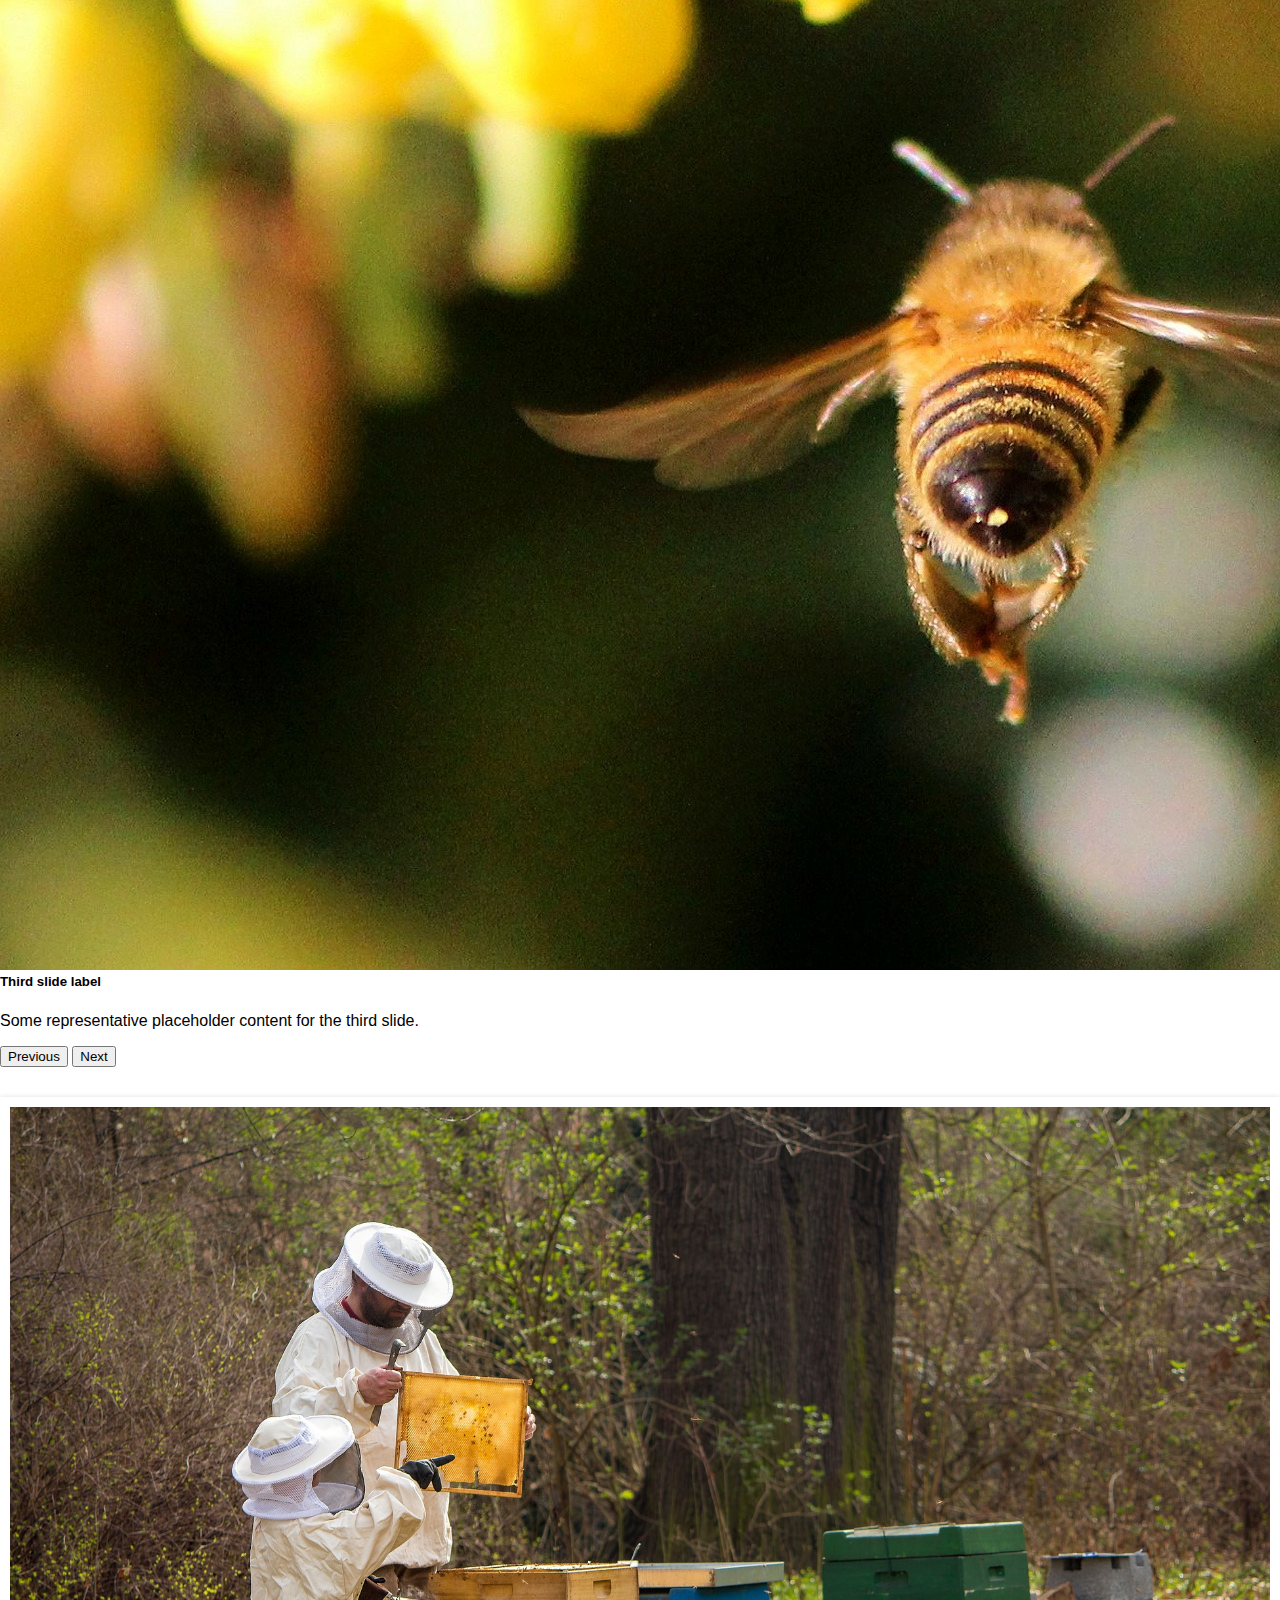
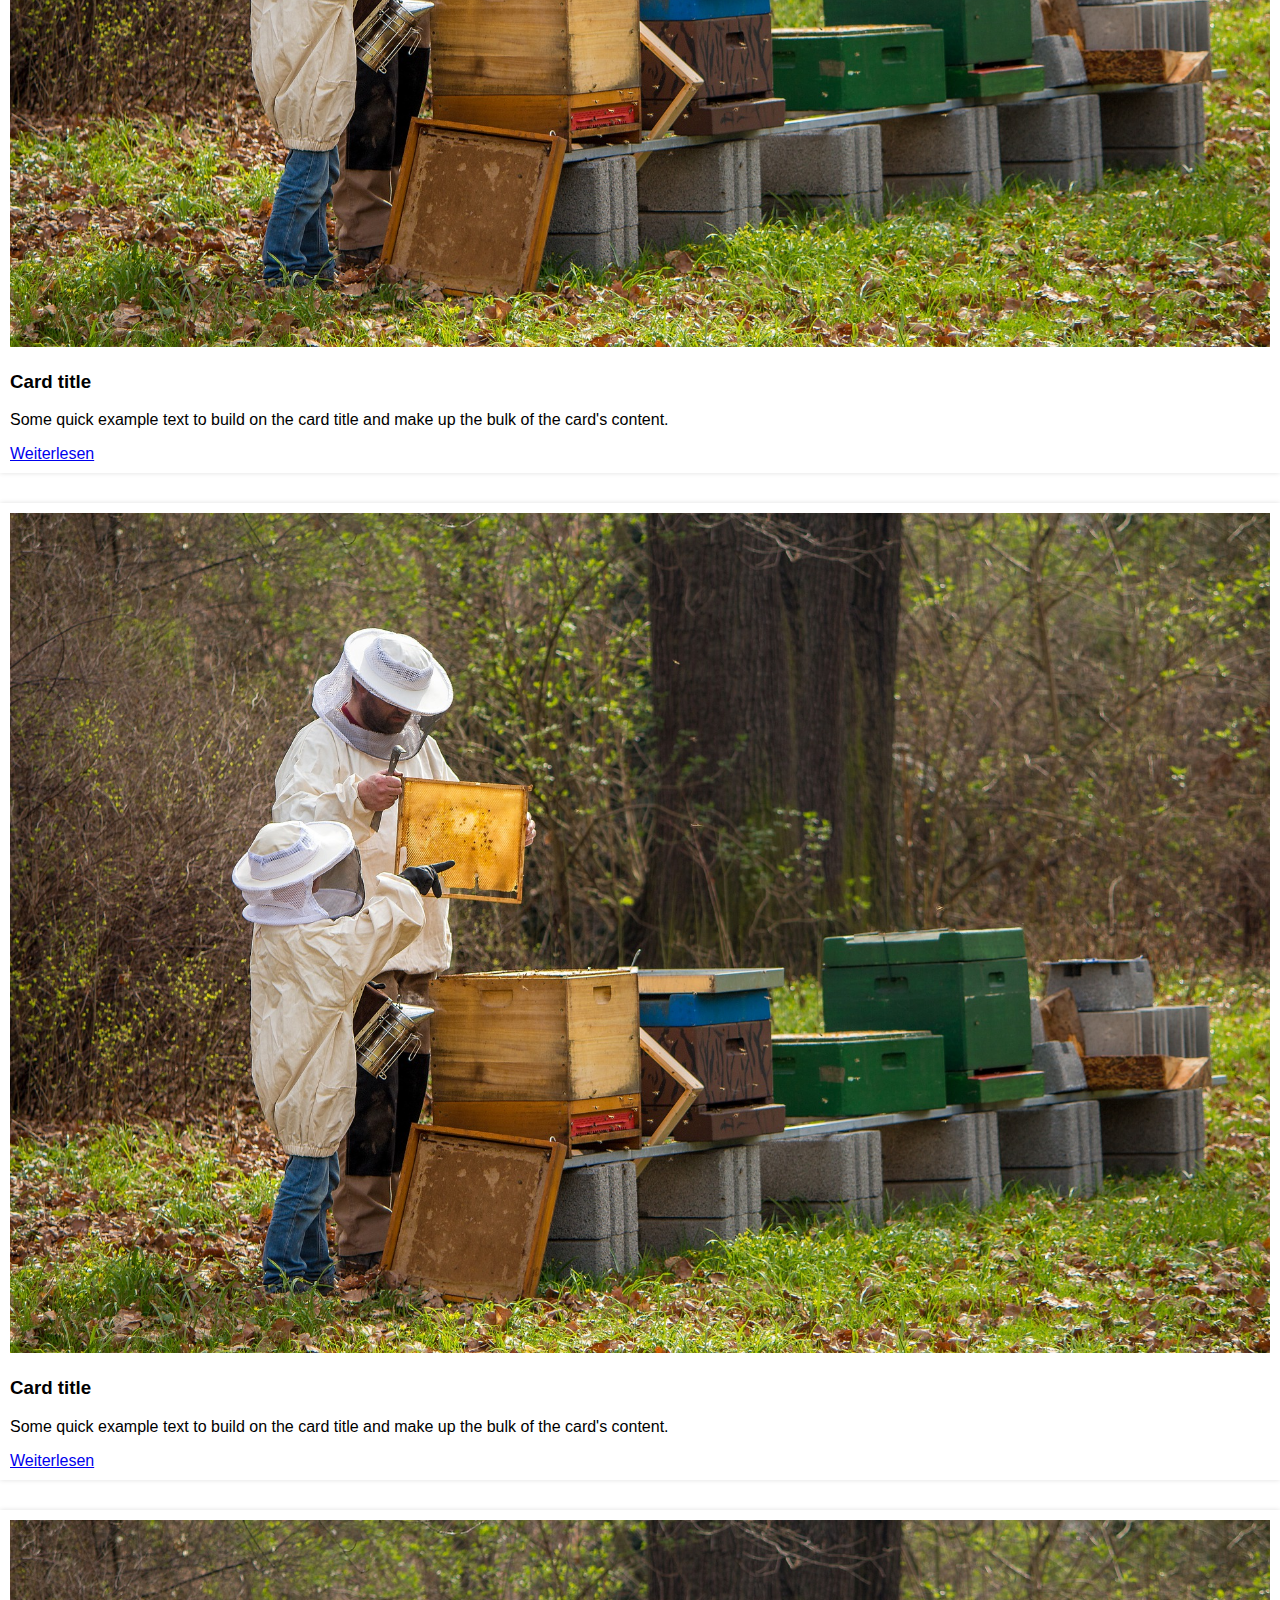
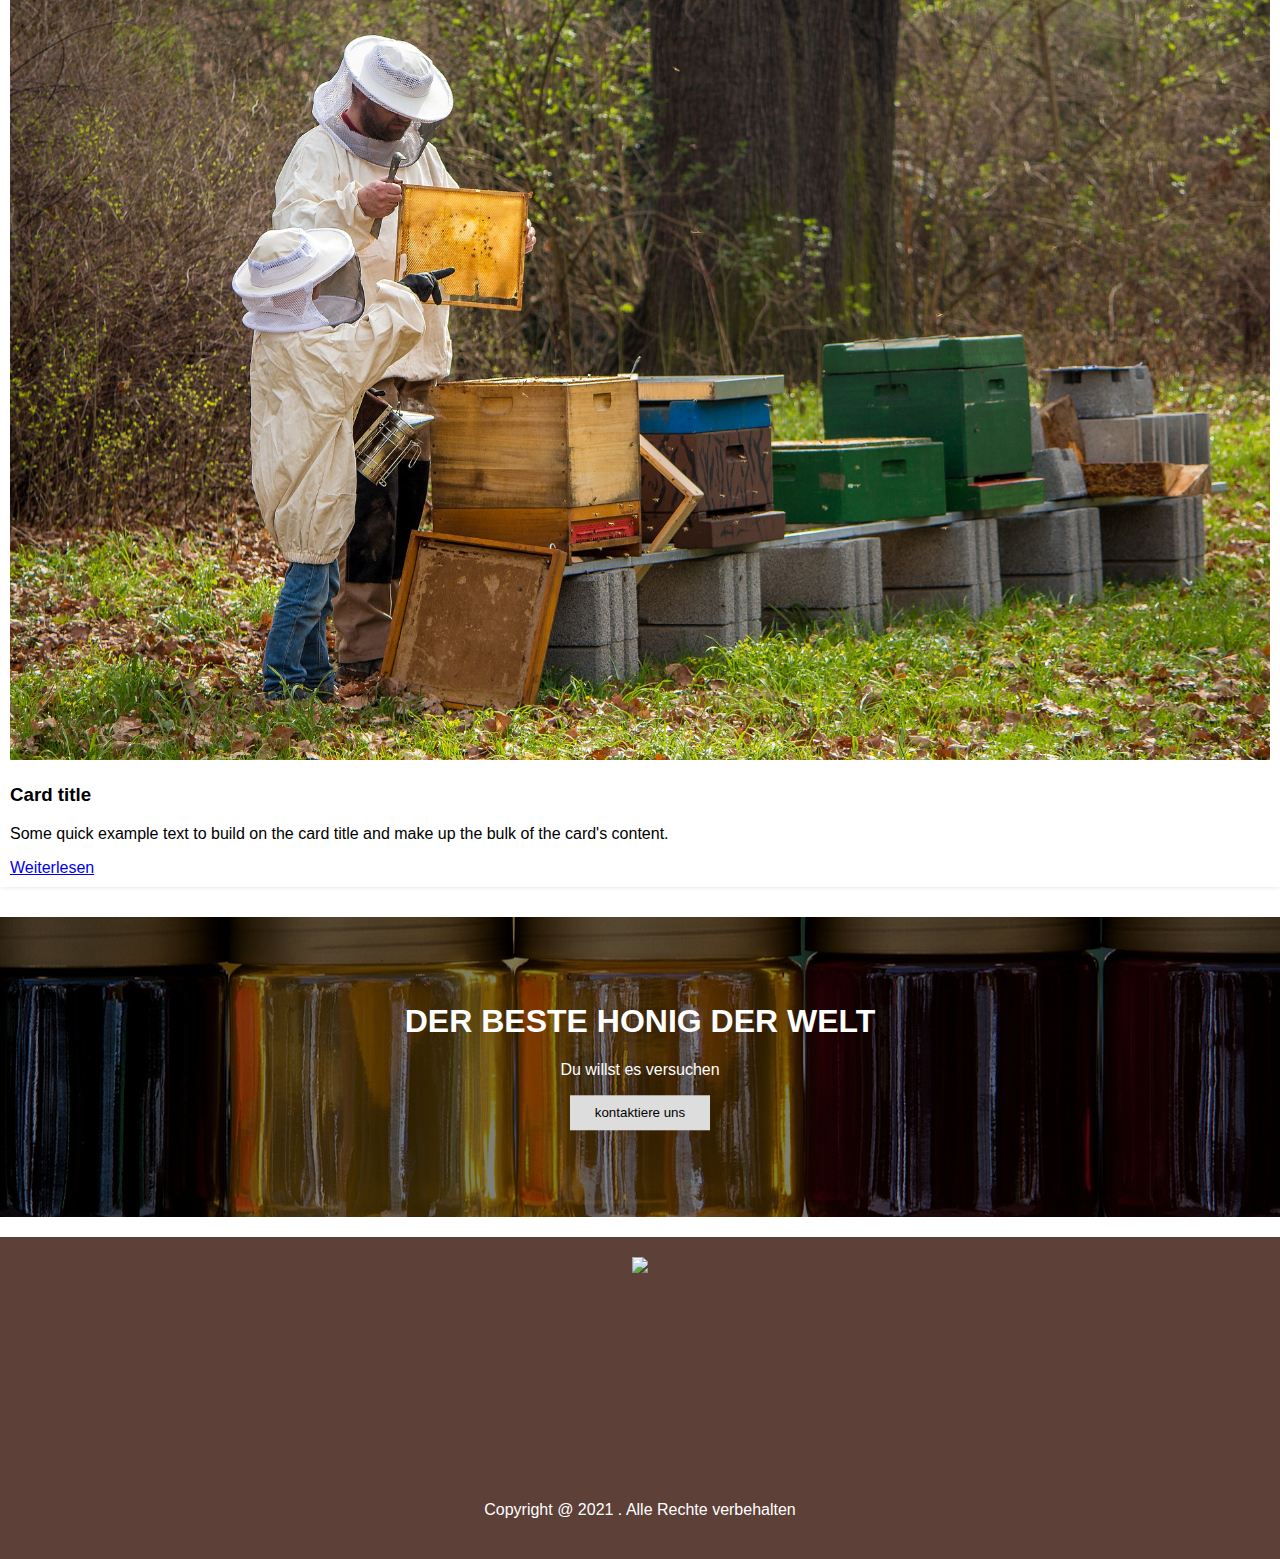
==== commit f31c5363: "responsive for large drives" ====
--- a/index.html
+++ b/index.html
@@ -92,27 +92,27 @@
             </section>
             <!----------------------------------------- MAINPARTS ------------------------------------------>
             <section class="row">
-                <div class="col-sm-12 mainparts">
-                  <img src="./content/img04.jpg" alt="...">
+                <div class="col-sm-12 col-md-4 mainparts">
                   <div class="mainparts__body">
+                    <img src="./content/img04.jpg" alt="...">
                     <h3 class="mainparts__title">Card title</h3>
                     <p class="mainparts__text">Some quick example text to build on the card title and make up the bulk of the card's content.</p>
                     <a href="#" class="btn btn-primary">Weiterlesen</a>
                   </div>
                 </div>
 
-                <div class="col-sm-12 mainparts">
-                  <img src="./content/img04.jpg" alt="...">
+                <div class="col-sm-12 col-md-4 mainparts">
                   <div class="mainparts__body">
+                    <img src="./content/img04.jpg" alt="...">
                     <h3 class="mainparts__title">Card title</h3>
                     <p class="mainparts__text">Some quick example text to build on the card title and make up the bulk of the card's content.</p>
                     <a href="#" class="btn btn-primary">Weiterlesen</a>
                   </div>
                 </div>
 
-                <div class="col-sm-12 mainparts">
-                  <img src="./content/img04.jpg" alt="...">
+                <div class="col-sm-12 col-md-4 mainparts">
                   <div class="mainparts__body">
+                    <img src="./content/img04.jpg" alt="...">
                     <h3 class="mainparts__title">Card title</h3>
                     <p class="mainparts__text">Some quick example text to build on the card title and make up the bulk of the card's content.</p>
                     <a href="#" class="btn btn-primary">Weiterlesen</a>
--- a/css/style.css
+++ b/css/style.css
@@ -99,7 +99,7 @@
 }
 
 .mainparts {
-  margin: 20px 0px;
+  margin: 30px 0px;
 }
 .mainparts__body {
   border-bottom: 1px solid #000;
@@ -181,4 +181,70 @@
 }
 .form__button {
   margin: 10px;
+}
+
+/*-------------------------------------------------Medium devices-----------------------------------------------*/
+@media (min-width: 768px) {
+  /*--------------------------header-----------*/
+  header {
+    padding: 0 20px;
+  }
+
+  /*------------------------Slideshow-----------*/
+  .carousel {
+    padding: 0px;
+  }
+
+  /*------------------------mainparts-----------*/
+  .mainparts__body {
+    -webkit-box-shadow: 0 0 5px #e0e0e0;
+            box-shadow: 0 0 5px #e0e0e0;
+    padding: 10px;
+    border: none;
+  }
+
+  /*------------------------shop-----------------*/
+  .shop {
+    height: 300px;
+  }
+}
+/*-------------------------------------------------Large devices-------------------------------------------------*/
+@media (min-width: 992px) {
+  header {
+    padding: 0px;
+    background-color: #5d4037;
+  }
+
+  .bg-light {
+    max-width: 960px;
+    margin: 0px auto;
+    --bs-bg-opacity: none;
+  }
+
+  .navbar-expand-lg .navbar-collapse {
+    display: contents !important;
+  }
+
+  .banner, .banner-product, .banner-aboutus, .banner-contactus {
+    min-height: 250px;
+  }
+
+  .product {
+    padding: 20px 0px;
+  }
+  .product__body {
+    padding: 20px 10px;
+  }
+}
+/*-------------------------------------------------X-Large devices-------------------------------------------------*/
+@media (min-width: 1200px) {
+  .bg-light {
+    max-width: 1140px;
+  }
+}
+/*-------------------------------------------------XX-Large devices-------------------------------------------------*/
+@media (min-width: 1200px) {
+  .bg-light {
+    max-width: 1320px;
+  }
 }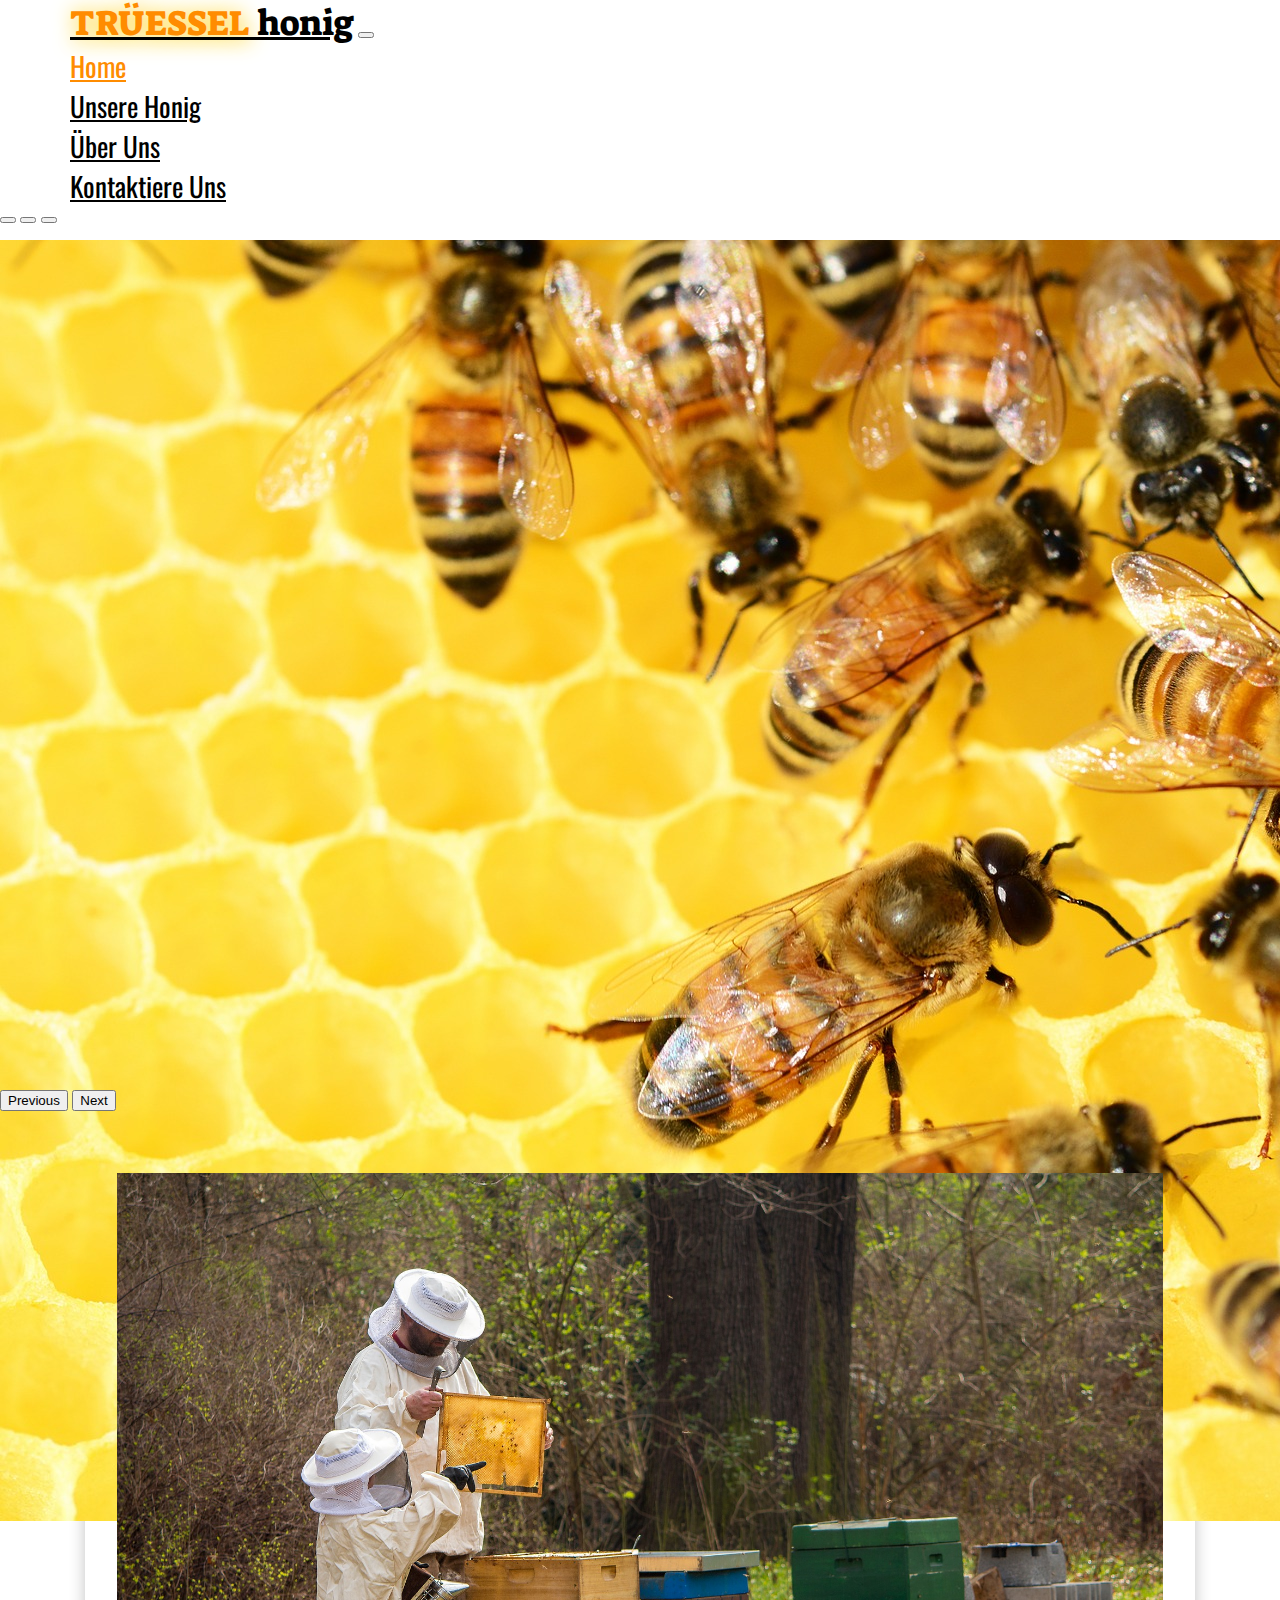
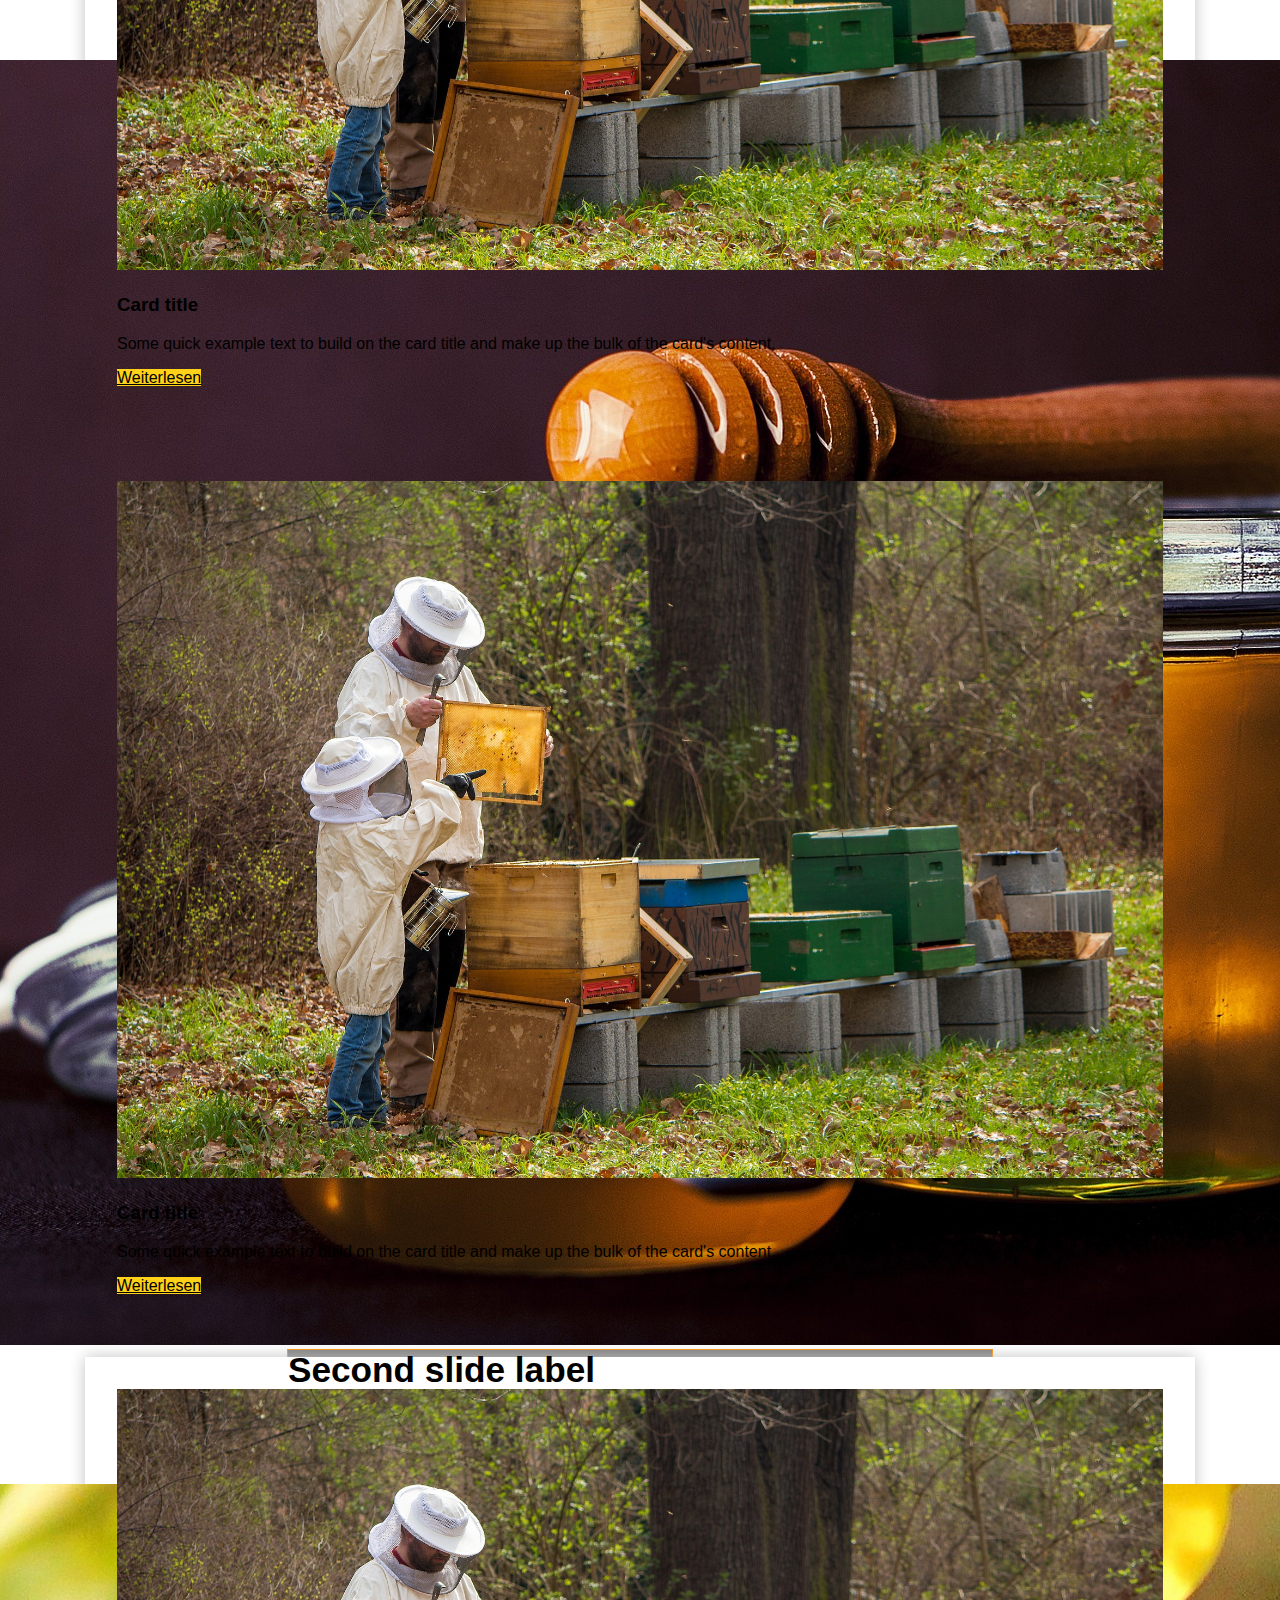
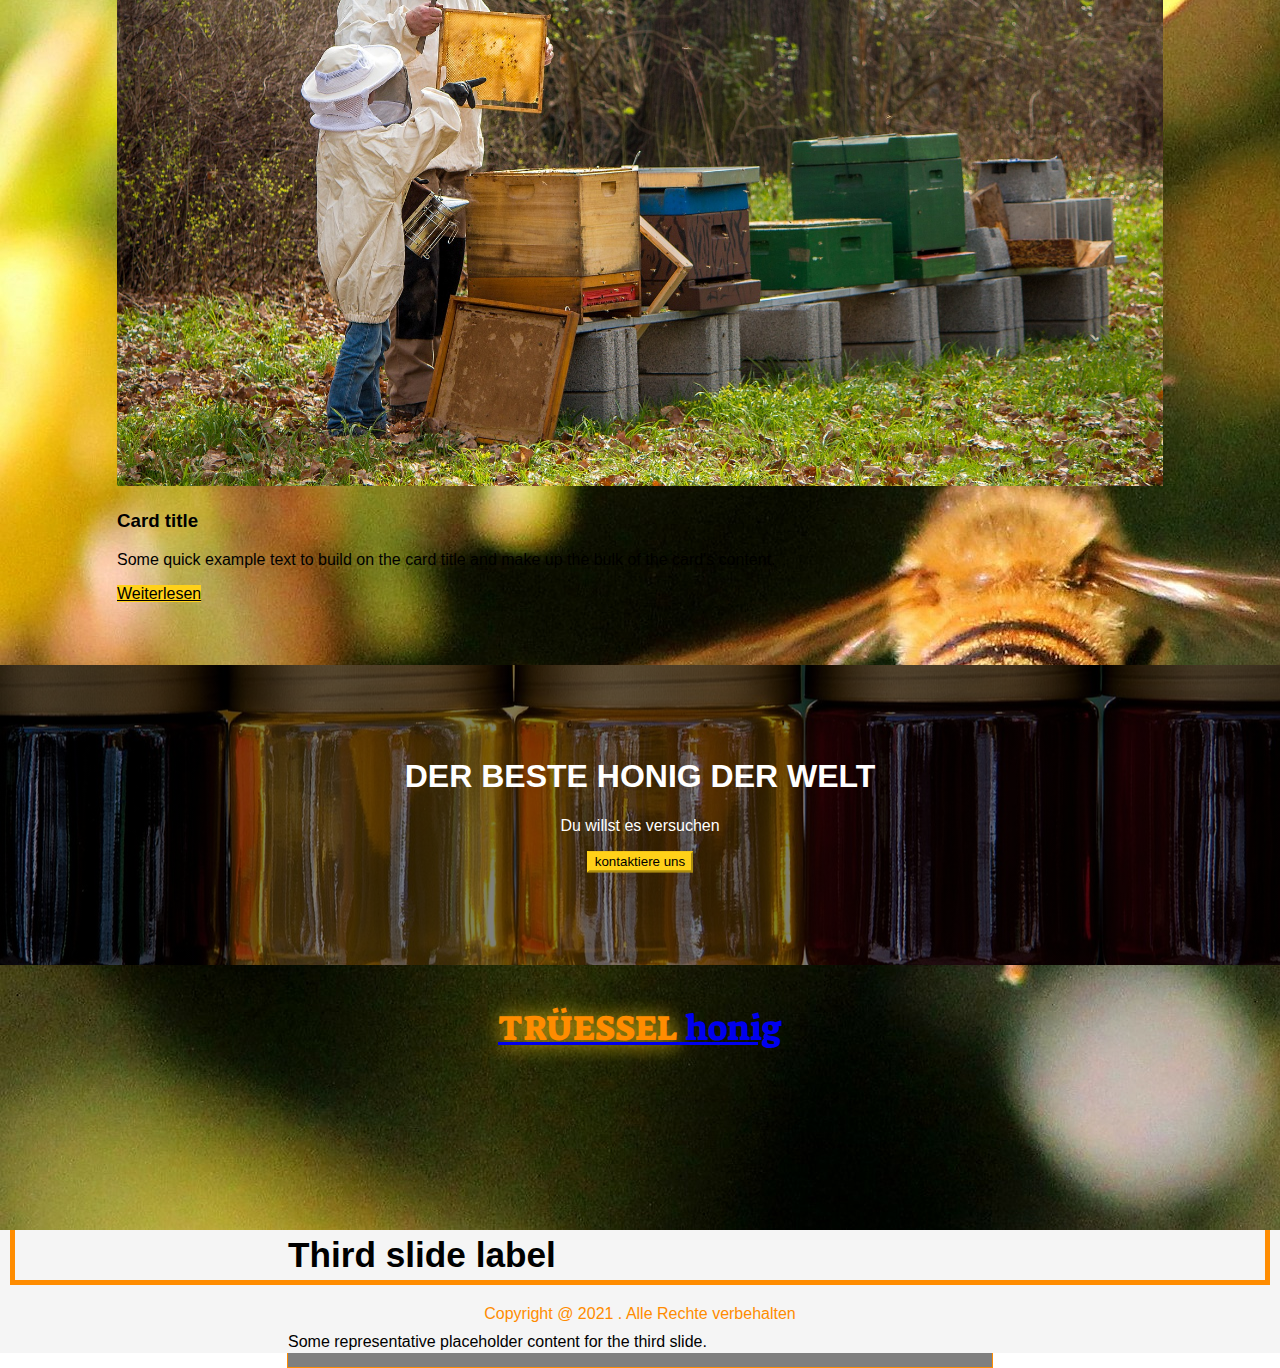
==== commit 8aaf3e4c: "Create Logo, set color, font family set and some style in homepage" ====
--- a/index.html
+++ b/index.html
@@ -6,6 +6,10 @@
 
         <!-- Bootstrap CSS-->
         <link href="https://cdn.jsdelivr.net/npm/bootstrap@5.1.1/dist/css/bootstrap.min.css" rel="stylesheet" integrity="sha384-F3w7mX95PdgyTmZZMECAngseQB83DfGTowi0iMjiWaeVhAn4FJkqJByhZMI3AhiU" crossorigin="anonymous">
+        <!-- Logo font-->
+        <link href="https://fonts.googleapis.com/css2?family=Suez+One&display=swap" rel="stylesheet">  
+        <!-- Text font-->
+        <link href="https://fonts.googleapis.com/css2?family=Oswald:wght@300&display=swap" rel="stylesheet"> 
         
         <link href="./css/style.css" rel="stylesheet">
         <link href="./script/script.js" defer>
@@ -16,7 +20,7 @@
         <header>
             <nav class="navbar navbar-expand-lg navbar-light bg-light">
                 <div class="container-fluid">
-                  <a class="navbar-brand" href="#">LOGO</a>
+                  <a class="navbar-brand" href="#"><span>TRÜESSEL</span> honig</a>
                   <button class="navbar-toggler" type="button" data-bs-toggle="collapse" data-bs-target="#navbarNavDropdown" aria-controls="navbarNavDropdown" aria-expanded="false" aria-label="Toggle navigation">
                     <span class="navbar-toggler-icon"></span>
                   </button>
@@ -48,7 +52,7 @@
                 </div>
               </nav>            
         </header>
-        <main class="container">
+        <main class="container container-size">
             <!---------------------------------------- Slideshow ------------------------------------------>
             <section class="row">
               <div id="carouselExampleCaptions" class="carousel slide" data-bs-ride="carousel">
@@ -91,41 +95,45 @@
               </div>        
             </section>
             <!----------------------------------------- MAINPARTS ------------------------------------------>
-            <section class="row">
-                <div class="col-sm-12 col-md-4 mainparts">
-                  <div class="mainparts__body">
-                    <img src="./content/img04.jpg" alt="...">
-                    <h3 class="mainparts__title">Card title</h3>
-                    <p class="mainparts__text">Some quick example text to build on the card title and make up the bulk of the card's content.</p>
-                    <a href="#" class="btn btn-primary">Weiterlesen</a>
+            <main class="container-size-main" >
+              
+            
+              <section class="row meinpart">
+                  <div class="col-sm-12 col-md-4 mainparts">
+                    <div class="mainparts__body">
+                      <img src="./content/img04.jpg" alt="...">
+                      <h3 class="mainparts__title">Card title</h3>
+                      <p class="mainparts__text">Some quick example text to build on the card title and make up the bulk of the card's content.</p>
+                      <a href="#" class="btn btn-primary mainparts__link">Weiterlesen</a>
+                    </div>
                   </div>
-                </div>
 
-                <div class="col-sm-12 col-md-4 mainparts">
-                  <div class="mainparts__body">
-                    <img src="./content/img04.jpg" alt="...">
-                    <h3 class="mainparts__title">Card title</h3>
-                    <p class="mainparts__text">Some quick example text to build on the card title and make up the bulk of the card's content.</p>
-                    <a href="#" class="btn btn-primary">Weiterlesen</a>
+                  <div class="col-sm-12 col-md-4 mainparts">
+                    <div class="mainparts__body">
+                      <img src="./content/img04.jpg" alt="...">
+                      <h3 class="mainparts__title">Card title</h3>
+                      <p class="mainparts__text">Some quick example text to build on the card title and make up the bulk of the card's content.</p>
+                      <a href="#" class="btn btn-primary mainparts__link">Weiterlesen</a>
+                    </div>
                   </div>
-                </div>
 
-                <div class="col-sm-12 col-md-4 mainparts">
-                  <div class="mainparts__body">
-                    <img src="./content/img04.jpg" alt="...">
-                    <h3 class="mainparts__title">Card title</h3>
-                    <p class="mainparts__text">Some quick example text to build on the card title and make up the bulk of the card's content.</p>
-                    <a href="#" class="btn btn-primary">Weiterlesen</a>
+                  <div class="col-sm-12 col-md-4 mainparts">
+                    <div class="mainparts__body">
+                      <img src="./content/img04.jpg" alt="...">
+                      <h3 class="mainparts__title">Card title</h3>
+                      <p class="mainparts__text">Some quick example text to build on the card title and make up the bulk of the card's content.</p>
+                      <a href="#" class="btn btn-primary mainparts__link">Weiterlesen</a>
+                    </div>
                   </div>
-                </div>
-            </section>
+              </section>
+            </main>
             <!--------------------------------------------- Shop --------------------------------------------->
             <section class="row">
               <div class="shop">
                 <div class="shop__text">
                   <h1>DER BESTE HONIG DER WELT</h1>
                   <p>Du willst es versuchen</p>
-                  <button>kontaktiere uns</button>
+                  <button class="btn btn-primary mainparts__link">kontaktiere uns</button>
                 </div>
               </div>
             </section>
@@ -133,9 +141,9 @@
         </main>
 
         <footer class="footer">
-          <div class="footer__center">
+          <div class="footer__center container">
             <div class="footer__content">
-              <img src="..." >
+              <a class="navbar-brand" href="#"><span>TRÜESSEL</span> honig</a>
             </div>
             <div class="footer__maps">
               <iframe src="https://www.google.com/maps/embed?pb=!1m14!1m12!1m3!1d7689.4304710036!2d7.510927123172233!3d47.04760427132945!2m3!1f0!2f0!3f0!3m2!1i1024!2i768!4f13.1!5e0!3m2!1sde!2sch!4v1633334682565!5m2!1sde!2sch" width="100%" height="200" style="border:0;" allowfullscreen="" loading="lazy"></iframe>
--- a/css/style.css
+++ b/css/style.css
@@ -28,6 +28,40 @@
 }
 */
 /*------------------HOME PAGE---------------HEADER----------------------------*/
+.navbar-light .navbar-nav .nav-link {
+  color: #fff;
+}
+
+.navbar-light .navbar-brand {
+  color: #000;
+}
+
+.navbar-brand {
+  font-family: "Suez One", serif;
+  font-size: 2.2em;
+}
+.navbar-brand span {
+  text-shadow: 1px 1px 20px #ffd119ff;
+  color: #ff8c00ff;
+}
+
+.nav-item {
+  font-family: "Oswald", sans-serif;
+  font-weight: 400;
+  font-size: 1.7em;
+}
+
+.navbar-light .navbar-nav .nav-link {
+  color: #000;
+}
+.navbar-light .navbar-nav .nav-link:hover {
+  color: #f55a43ff;
+}
+
+.navbar-light .navbar-nav .nav-link.active {
+  color: #ff8c00ff;
+}
+
 /*------------------SINGEL PAGE-------------HEADER----------------------------*/
 .banner {
   background-color: #5d4037;
@@ -94,6 +128,10 @@
 }
 
 /*------------------HOME PAGE---------------MAIN------------------------------*/
+.meinpart {
+  padding: 0 20px;
+}
+
 .mainparts img, .shop img {
   width: 100%;
 }
@@ -104,9 +142,19 @@
 .mainparts__body {
   border-bottom: 1px solid #000;
   padding-bottom: 20px;
+  background-color: #fff;
 }
 .mainparts__title {
   margin-top: 20px;
+}
+.mainparts__link {
+  background-color: #ffd119ff;
+  border-color: #ffd119ff;
+  color: #000;
+}
+.mainparts__link:hover {
+  background-color: #ff8c00ff;
+  border-color: #ff8c00ff;
 }
 
 .shop {
@@ -128,30 +176,22 @@
           transform: translate(-50%, -50%);
   color: white;
 }
-.shop__text button {
-  border: none;
-  outline: 0;
-  display: inline-block;
-  padding: 10px 25px;
-  color: black;
-  background-color: #ddd;
-  text-align: center;
-  cursor: pointer;
-}
-.shop__text button:hover {
-  background-color: #555;
-  color: white;
-}
 
 /*------------------HOME PAGE---------------FOOTER----------------------------*/
 .footer {
-  background-color: #5d4037;
-  margin: 20px 0 0 0;
-  padding: 20px 10px;
-  text-align: center;
+  background-color: #f5f5f5ff;
+  margin: 0;
+  padding: 20px 10px 10px 10px;
+  text-align: center;
+}
+.footer__content {
+  padding: 20px 0;
+}
+.footer__maps {
+  border: 5px solid #ff8c00ff;
 }
 .footer__copyright p {
-  color: #fff;
+  color: #ff8c00ff;
   margin: 20px 0;
 }
 
@@ -168,6 +208,7 @@
   -webkit-box-shadow: 0px 0px 5px #e0e0e0;
           box-shadow: 0px 0px 5px #e0e0e0;
   padding: 10px 10px;
+  background-color: #fff;
 }
 .product__title {
   color: green;
@@ -196,10 +237,19 @@
   }
 
   /*------------------------mainparts-----------*/
+  .container-size {
+    max-width: 100%;
+  }
+
+  .container-size-main {
+    max-width: 736px;
+    margin: auto;
+  }
+
   .mainparts__body {
-    -webkit-box-shadow: 0 0 5px #e0e0e0;
-            box-shadow: 0 0 5px #e0e0e0;
-    padding: 10px;
+    -webkit-box-shadow: 0 0 15px #c2c2c2ff;
+            box-shadow: 0 0 15px #c2c2c2ff;
+    padding: 2em;
     border: none;
   }
 
@@ -207,12 +257,14 @@
   .shop {
     height: 300px;
   }
+
+  /*------------------------footer------------------*/
 }
 /*-------------------------------------------------Large devices-------------------------------------------------*/
 @media (min-width: 992px) {
-  header {
+  .header {
+    background-color: #f5f5f5ff;
     padding: 0px;
-    background-color: #5d4037;
   }
 
   .bg-light {
@@ -225,6 +277,33 @@
     display: contents !important;
   }
 
+  .carousel {
+    height: 90%;
+  }
+
+  .carousel-inner {
+    max-height: 850px;
+  }
+
+  .carousel-indicators {
+    margin-bottom: 1rem;
+  }
+
+  .carousel-caption {
+    bottom: 37%;
+    top: 42%;
+    background-color: rgba(0, 0, 0, 0.5);
+    width: 55%;
+    margin: auto;
+    border: 1px solid #ff8c00ff;
+  }
+  .carousel-caption h5 {
+    font-size: 2.2em;
+  }
+  .carousel-caption p {
+    font-size: 1em;
+  }
+
   .banner, .banner-product, .banner-aboutus, .banner-contactus {
     min-height: 250px;
   }
@@ -234,6 +313,10 @@
   }
   .product__body {
     padding: 20px 10px;
+  }
+
+  .container-size-main {
+    max-width: 976px;
   }
 }
 /*-------------------------------------------------X-Large devices-------------------------------------------------*/
@@ -241,10 +324,29 @@
   .bg-light {
     max-width: 1140px;
   }
+
+  .container-size-main {
+    max-width: 1150px;
+  }
 }
 /*-------------------------------------------------XX-Large devices-------------------------------------------------*/
-@media (min-width: 1200px) {
+@media (min-width: 1400px) {
   .bg-light {
     max-width: 1320px;
   }
+
+  .container-size-main {
+    max-width: 1335px;
+  }
+
+  .carousel-caption {
+    bottom: 65%;
+    top: 15%;
+  }
+  .carousel-caption h5 {
+    font-size: 4em;
+  }
+  .carousel-caption p {
+    font-size: 2em;
+  }
 }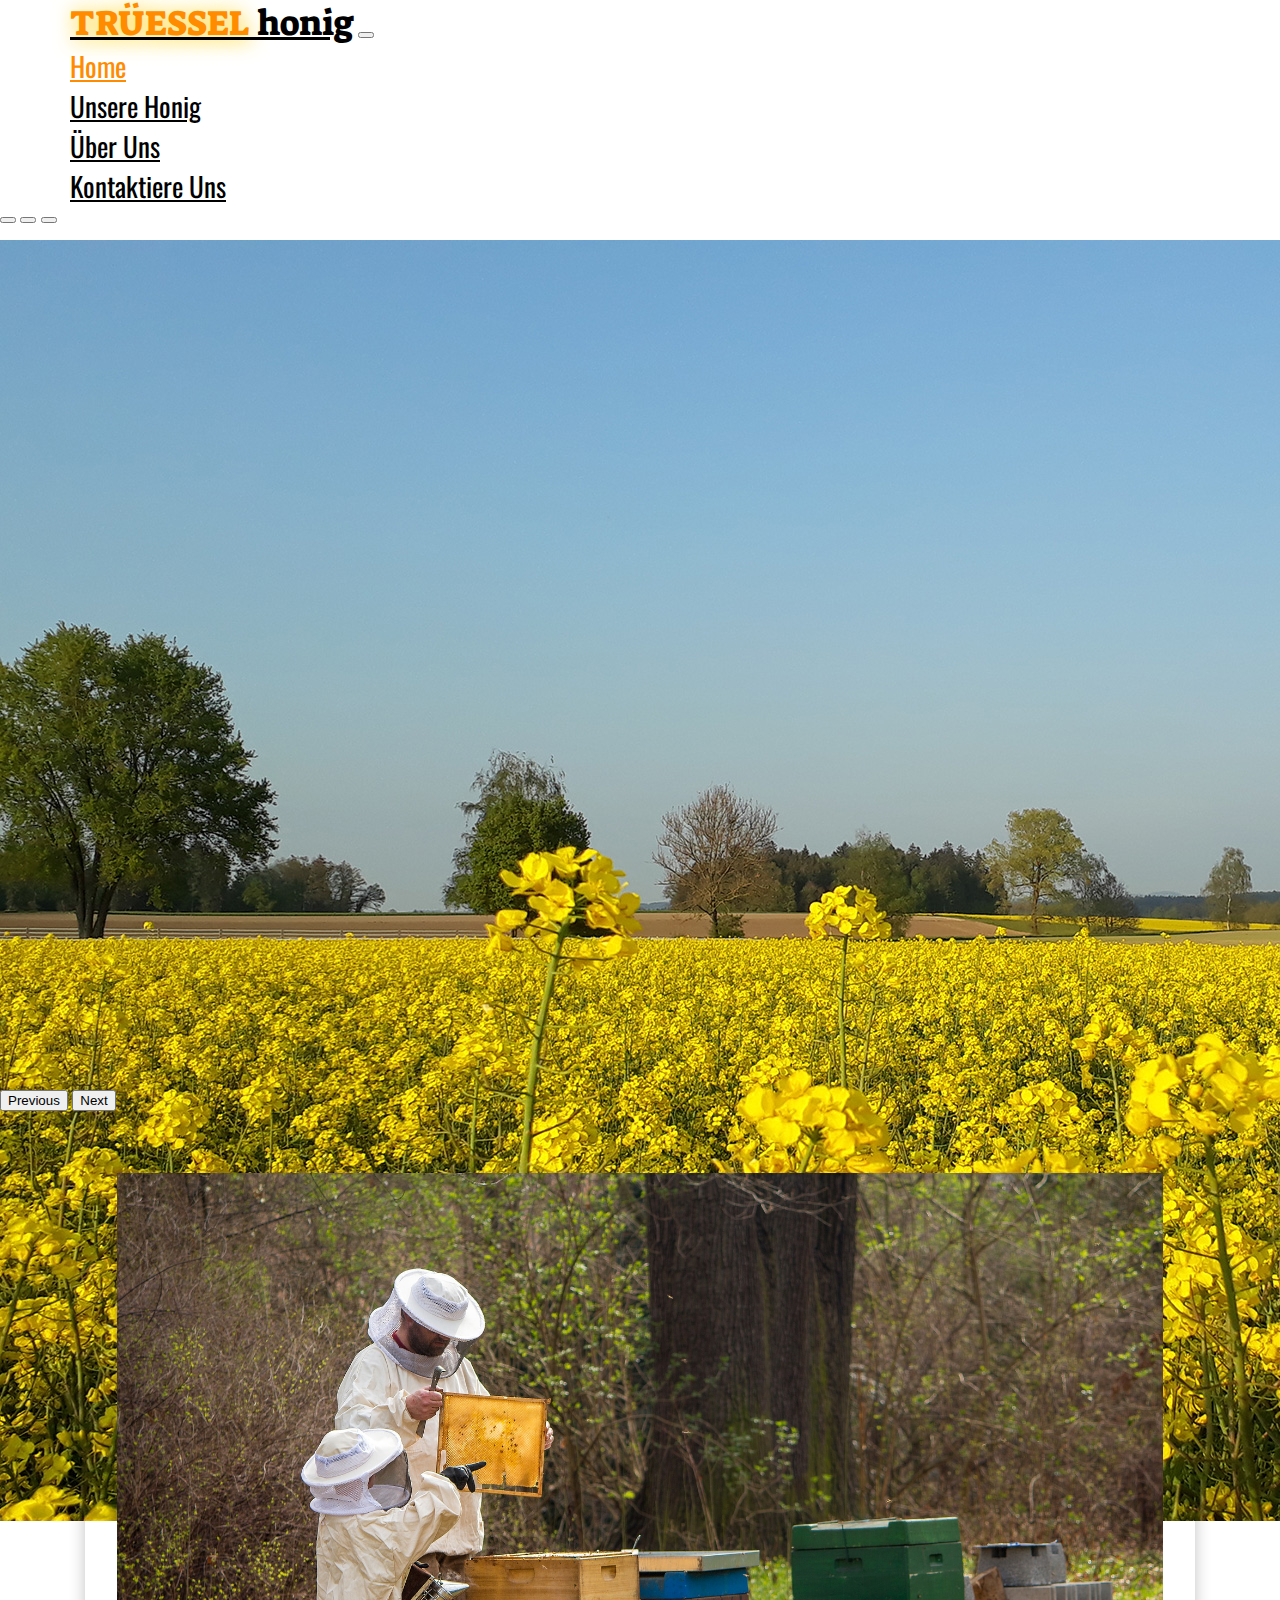
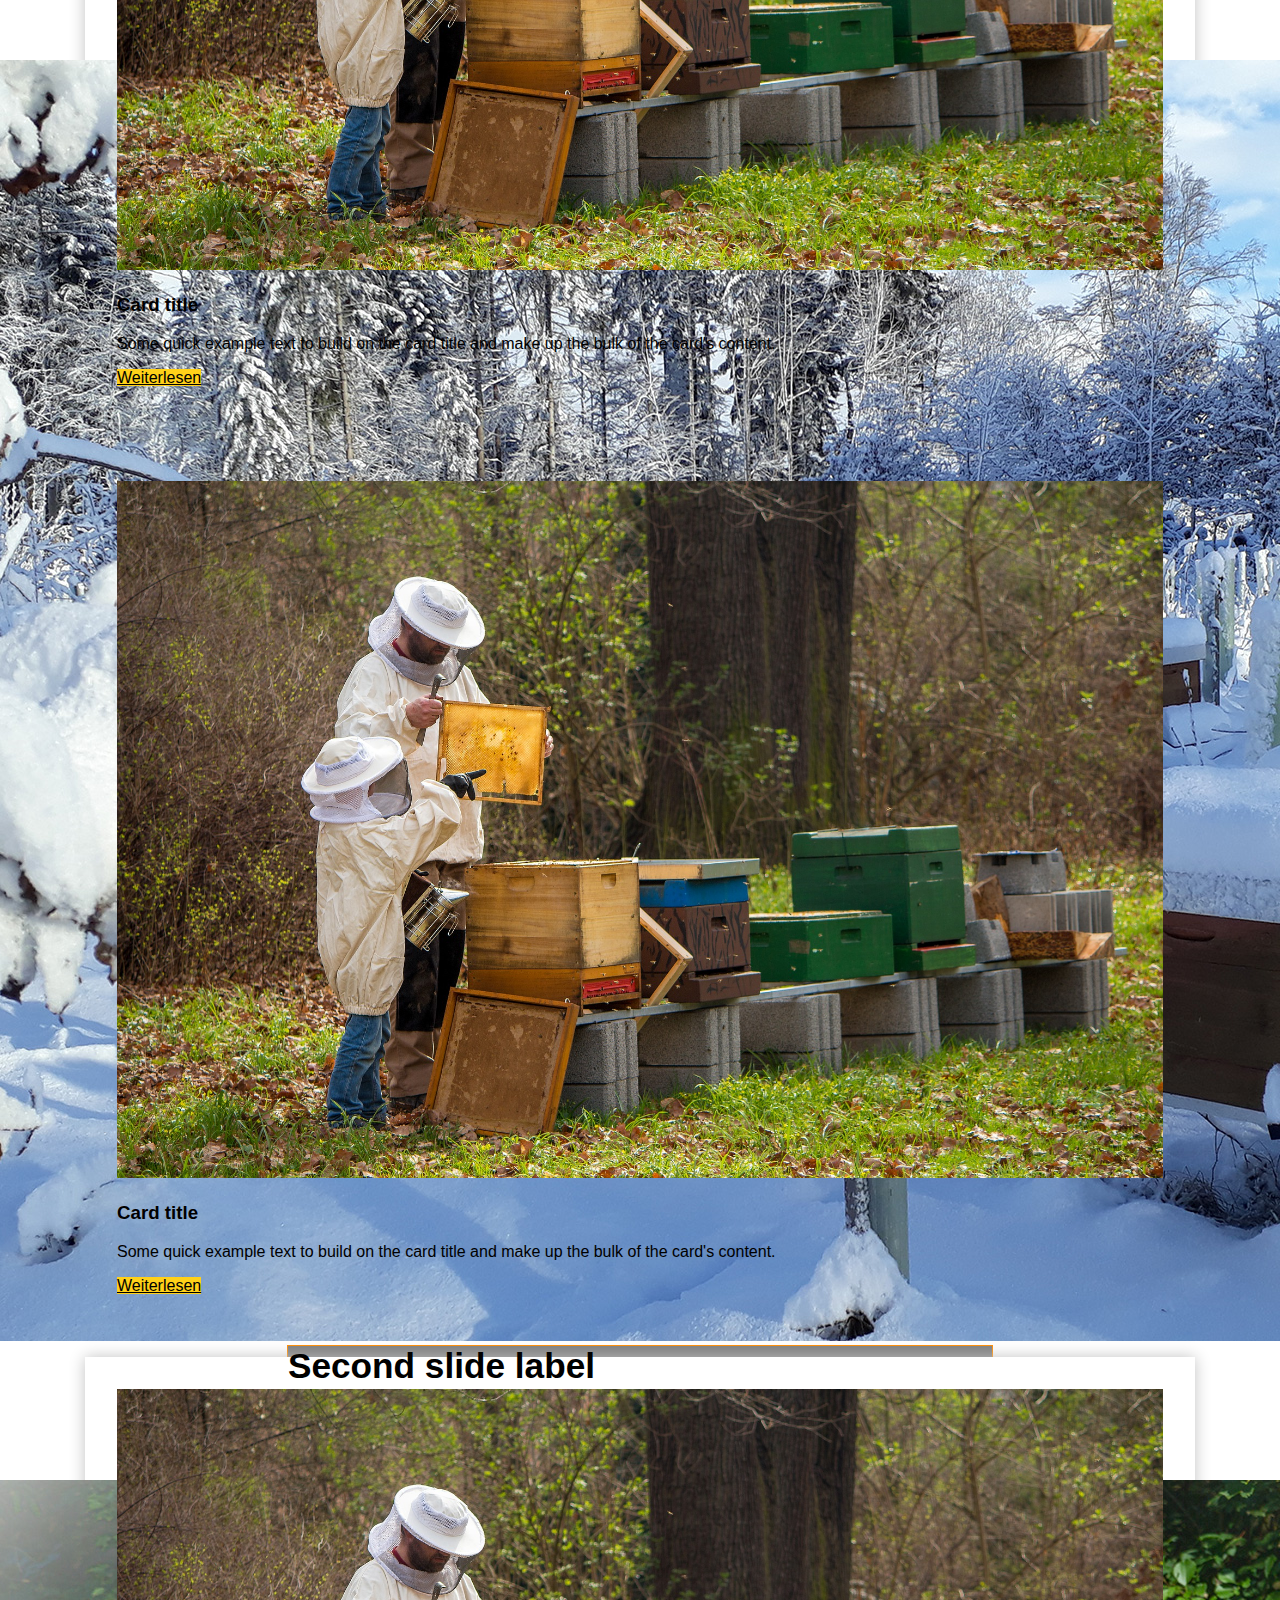
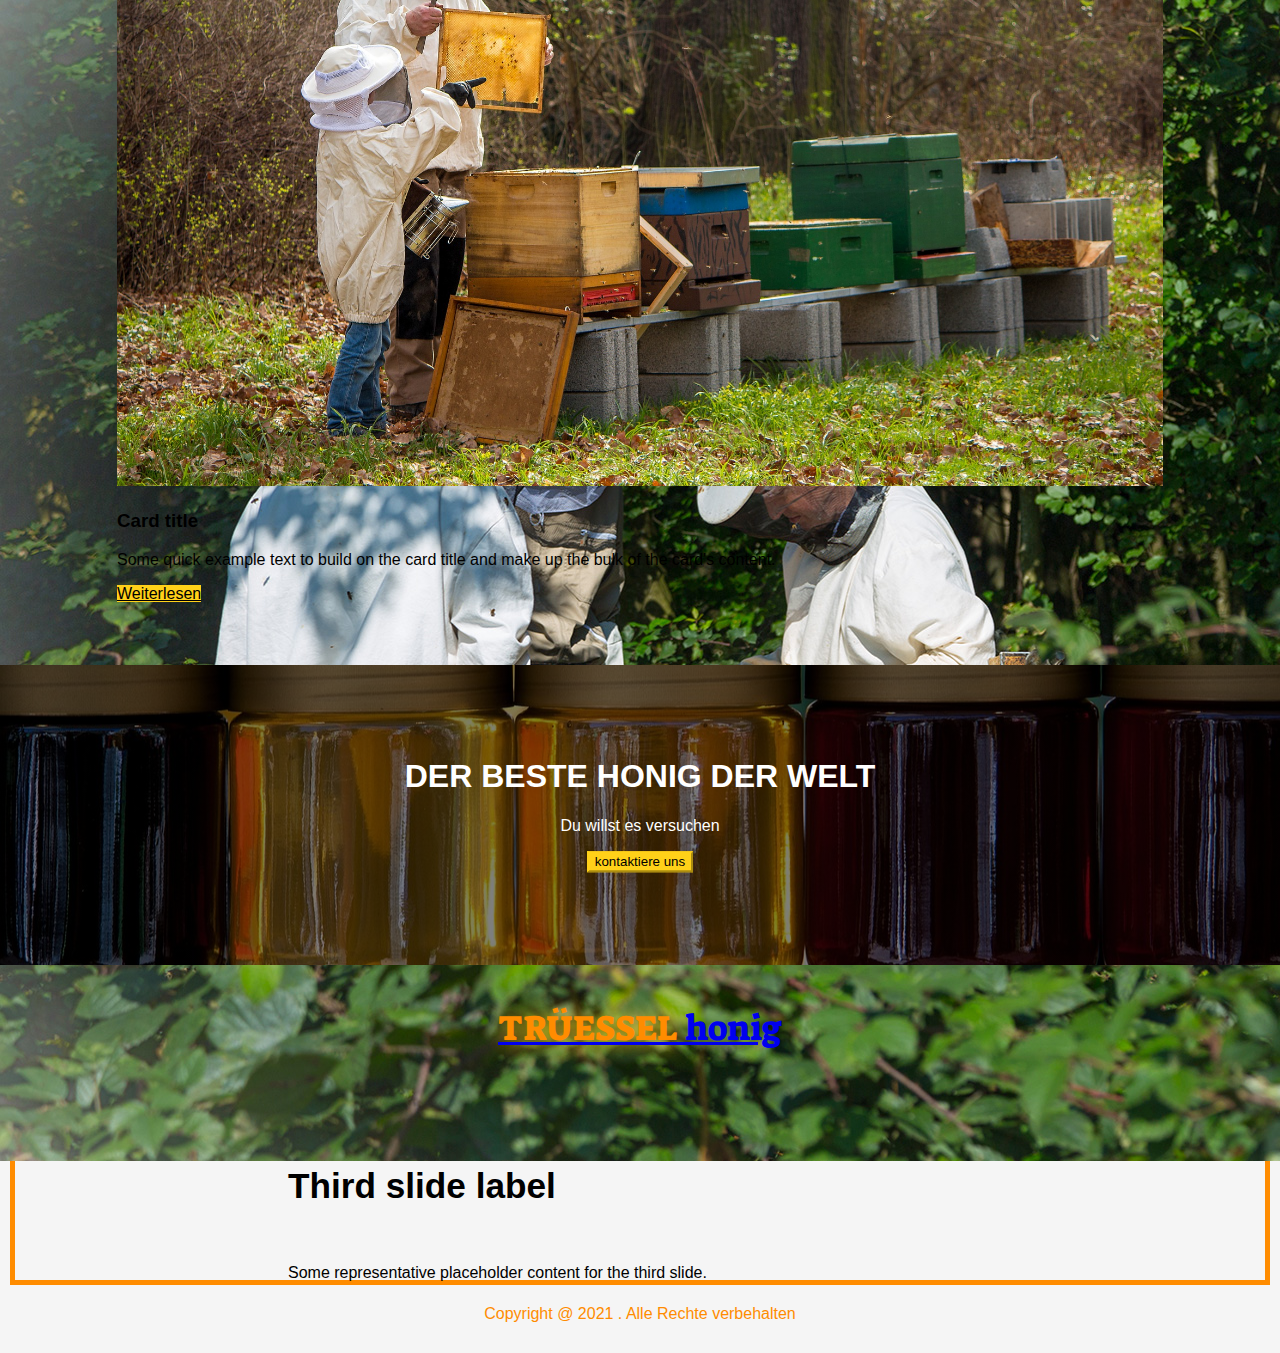
==== commit 45860b31: "Add new images for slideshow in homepage" ====
--- a/index.html
+++ b/index.html
@@ -63,21 +63,21 @@
                 </div>
                 <div class="carousel-inner">
                   <div class="carousel-item active">
-                    <img src="./content/img01.jpg" class="d-block w-100" alt="...">
+                    <img src="./content/img05.jpg" class="d-block w-100" alt="...">
                     <div class="carousel-caption d-none d-md-block">
                       <h5>First slide label</h5>
                       <p>Some representative placeholder content for the first slide.</p>
                     </div>
                   </div>
                   <div class="carousel-item">
-                    <img src="./content/img02.jpg" class="d-block w-100" alt="...">
+                    <img src="./content/img06.jpg" class="d-block w-100" alt="...">
                     <div class="carousel-caption d-none d-md-block">
                       <h5>Second slide label</h5>
                       <p>Some representative placeholder content for the second slide.</p>
                     </div>
                   </div>
                   <div class="carousel-item">
-                    <img src="./content/img03.jpg" class="d-block w-100" alt="...">
+                    <img src="./content/img07.jpg" class="d-block w-100" alt="...">
                     <div class="carousel-caption d-none d-md-block">
                       <h5>Third slide label</h5>
                       <p>Some representative placeholder content for the third slide.</p>
--- a/css/style.css
+++ b/css/style.css
@@ -197,7 +197,7 @@
 
 /*----------------------------------------OUR PRODUCT------------------------*/
 .product {
-  padding: 15px;
+  padding: 37px !important;
 }
 .product__header {
   text-align: center;
@@ -211,12 +211,42 @@
   background-color: #fff;
 }
 .product__title {
-  color: green;
+  color: #ff8c00ff;
   font-size: 22px;
 }
 
 /*----------------------------------------ABOUT US PAGE------------------------*/
+.about-us {
+  min-height: 500px;
+  padding: 40px 0;
+}
+.about-us h3 {
+  font-family: "Oswald", sans-serif;
+  font-size: 2.2em;
+}
+.about-us p {
+  font-family: "Oswald", sans-serif;
+  font-size: 1em;
+  line-height: 2em;
+}
+
 /*----------------------------------------CONTACT PAGE-------------------------*/
+.contact-us {
+  padding: 20px;
+  font-family: "Oswald", sans-serif;
+}
+.contact-us h4 {
+  font-size: 1.7em;
+  padding: 20px 0;
+}
+.contact-us h3 {
+  font-size: 2.2em;
+  padding: 20px 0;
+}
+.contact-us p {
+  font-size: 1em;
+}
+
 .form__group {
   margin: 20px 10px;
 }
@@ -309,7 +339,7 @@
   }
 
   .product {
-    padding: 20px 0px;
+    padding: 25px;
   }
   .product__body {
     padding: 20px 10px;
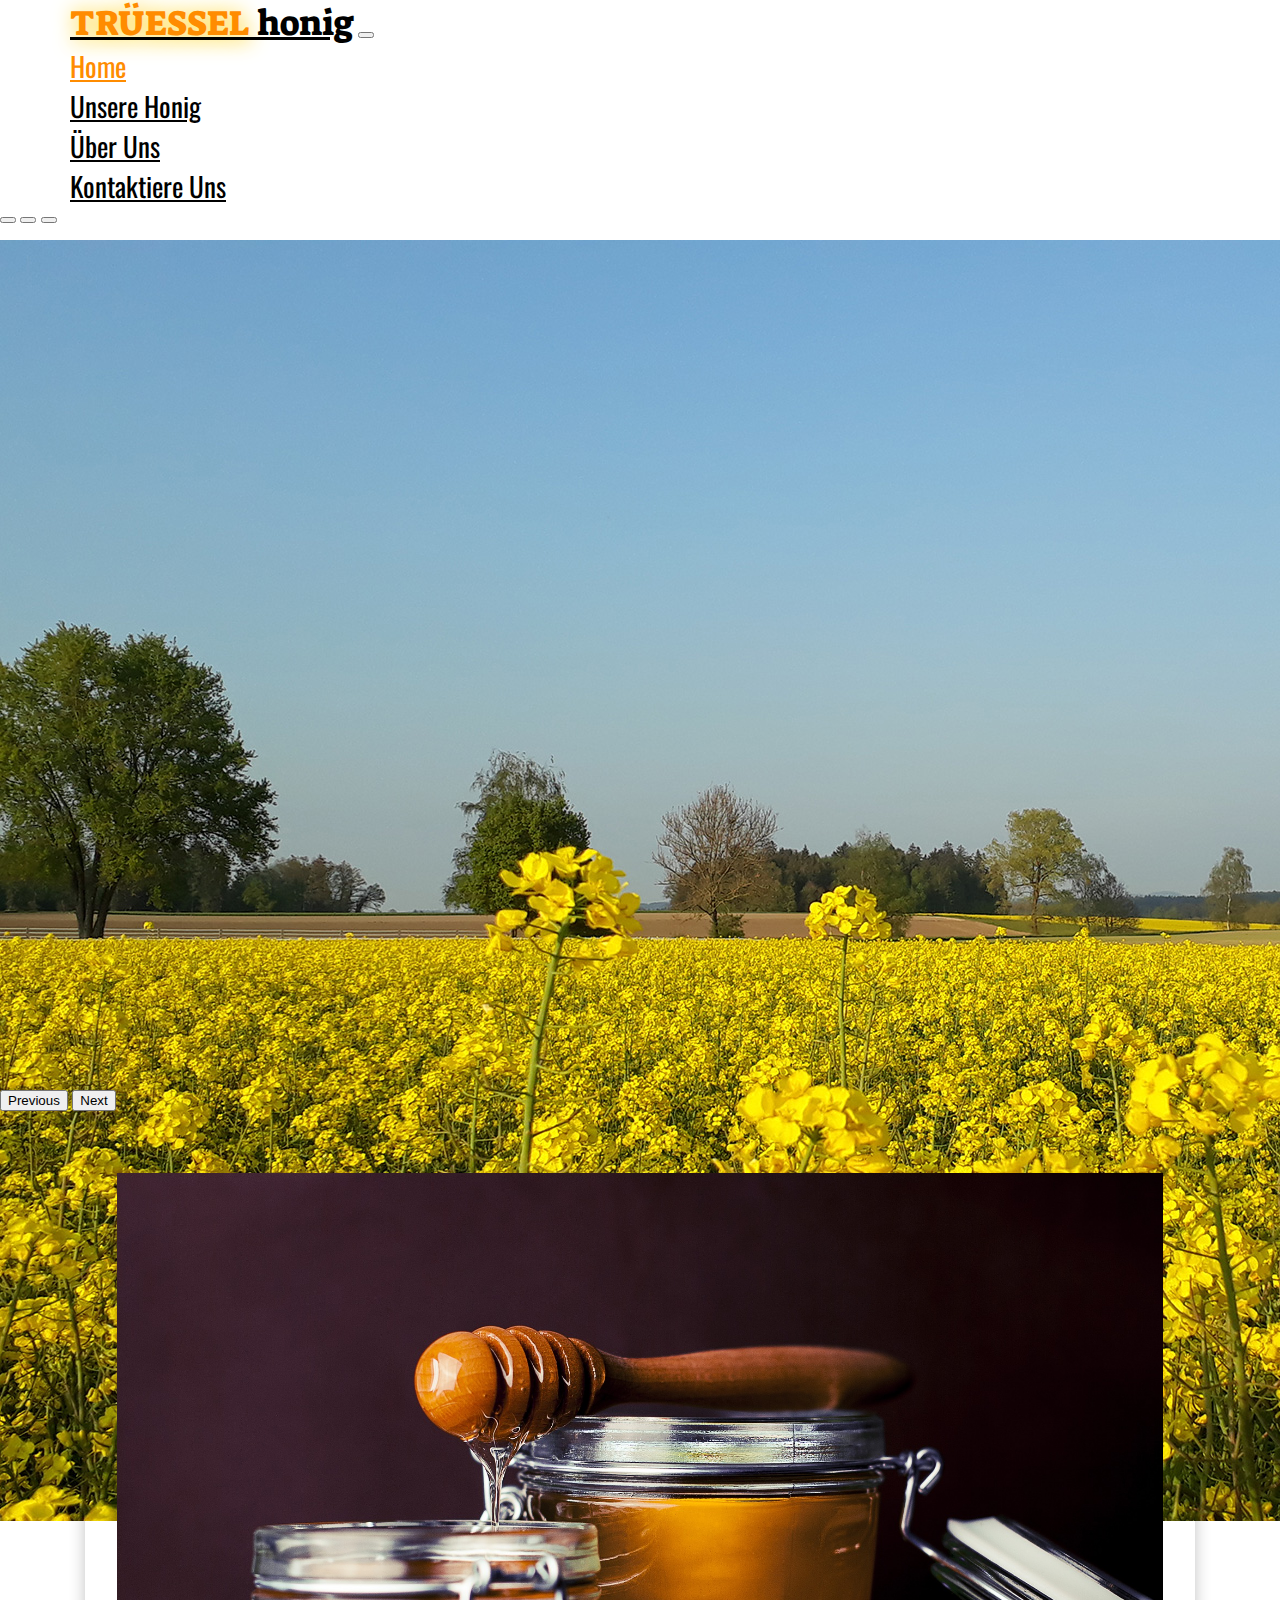
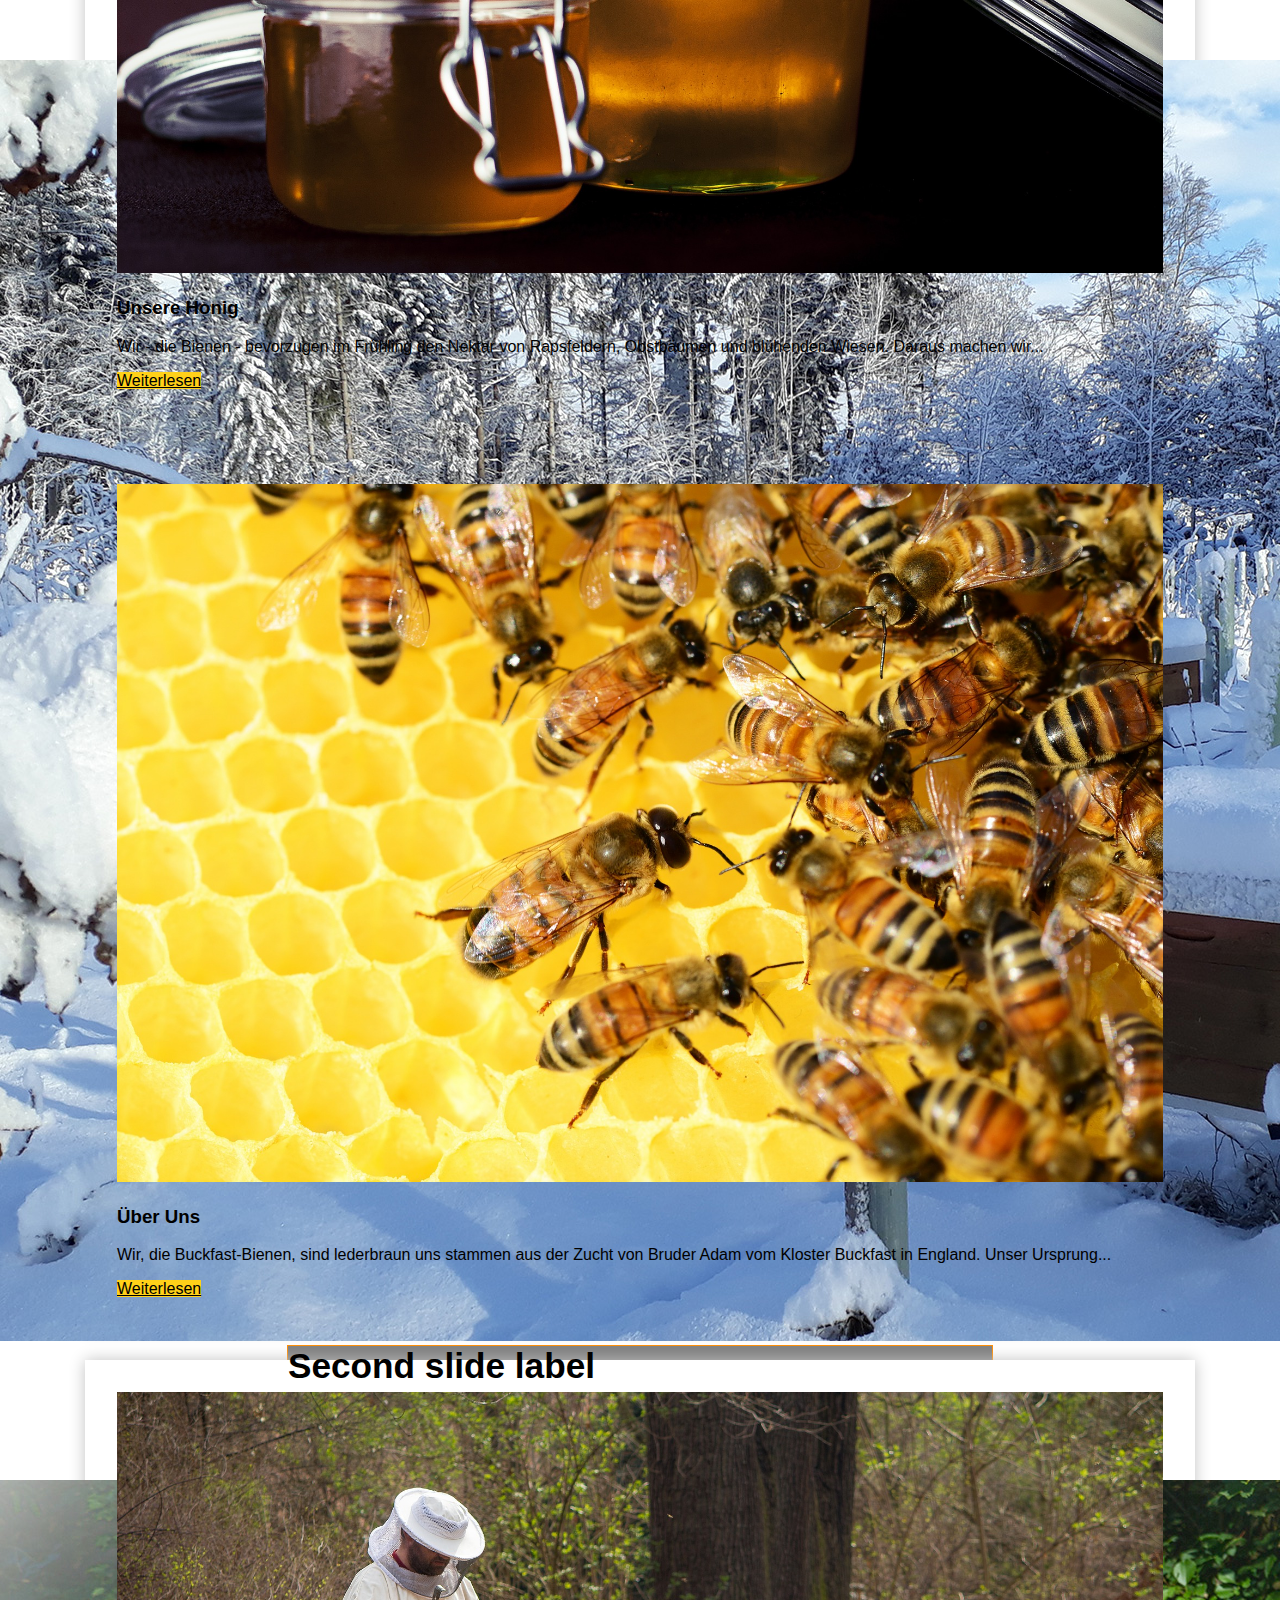
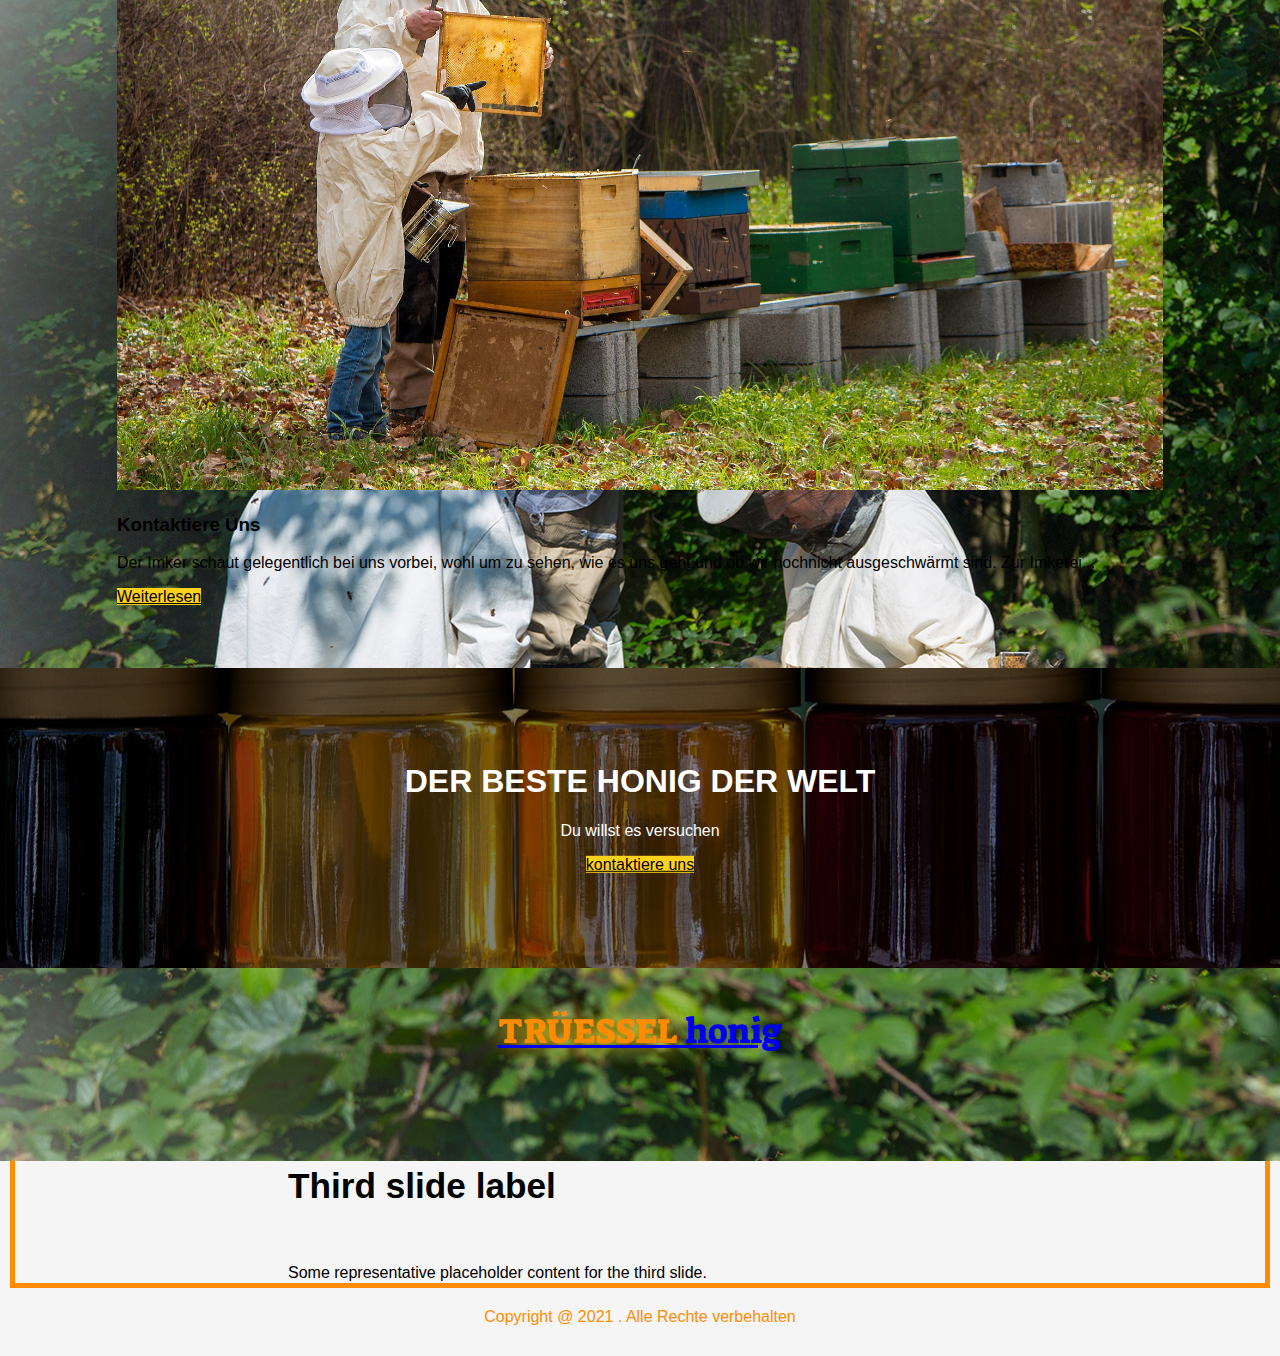
==== commit 53ce3516: "Add some style and fix some bog" ====
--- a/index.html
+++ b/index.html
@@ -1,5 +1,5 @@
 <!DOCTYPE html>
-<htnl lang="en">
+<html lang="en">
     <head>
         <meta charset="UTF-8">
         <meta name="viewport" content="width=device-width, initial-scale=1">
@@ -101,28 +101,28 @@
               <section class="row meinpart">
                   <div class="col-sm-12 col-md-4 mainparts">
                     <div class="mainparts__body">
-                      <img src="./content/img04.jpg" alt="...">
-                      <h3 class="mainparts__title">Card title</h3>
-                      <p class="mainparts__text">Some quick example text to build on the card title and make up the bulk of the card's content.</p>
-                      <a href="#" class="btn btn-primary mainparts__link">Weiterlesen</a>
+                      <img src="./content/img02.jpg" alt="...">
+                      <h3 class="mainparts__title">Unsere Honig</h3>
+                      <p class="mainparts__text">Wir - die Bienen - bevorzugen im Frühling den Nektar von Rapsfeldern, Obstbäumen und blühenden Wiesen. Daraus machen wir...</p>
+                      <a href="./our_product.html" class="btn btn-primary mainparts__link">Weiterlesen</a>
+                    </div>
+                  </div>
+
+                  <div class="col-sm-12 col-md-4 mainparts">
+                    <div class="mainparts__body">
+                      <img src="./content/img01.jpg" alt="...">
+                      <h3 class="mainparts__title">Über Uns</h3>
+                      <p class="mainparts__text">Wir, die Buckfast-Bienen, sind lederbraun uns stammen aus der Zucht von Bruder Adam vom Kloster Buckfast in England. Unser Ursprung...</p>
+                      <a href="./about_us.html" class="btn btn-primary mainparts__link">Weiterlesen</a>
                     </div>
                   </div>
 
                   <div class="col-sm-12 col-md-4 mainparts">
                     <div class="mainparts__body">
                       <img src="./content/img04.jpg" alt="...">
-                      <h3 class="mainparts__title">Card title</h3>
-                      <p class="mainparts__text">Some quick example text to build on the card title and make up the bulk of the card's content.</p>
-                      <a href="#" class="btn btn-primary mainparts__link">Weiterlesen</a>
-                    </div>
-                  </div>
-
-                  <div class="col-sm-12 col-md-4 mainparts">
-                    <div class="mainparts__body">
-                      <img src="./content/img04.jpg" alt="...">
-                      <h3 class="mainparts__title">Card title</h3>
-                      <p class="mainparts__text">Some quick example text to build on the card title and make up the bulk of the card's content.</p>
-                      <a href="#" class="btn btn-primary mainparts__link">Weiterlesen</a>
+                      <h3 class="mainparts__title">Kontaktiere Uns</h3>
+                      <p class="mainparts__text">Der Imker schaut gelegentlich bei uns vorbei, wohl um zu sehen, wie es uns geht und ob wir nochnicht ausgeschwärmt sind. Zur Imkerei...</p>
+                      <a href="./contact_us.html" class="btn btn-primary mainparts__link">Weiterlesen</a>
                     </div>
                   </div>
               </section>
@@ -133,7 +133,7 @@
                 <div class="shop__text">
                   <h1>DER BESTE HONIG DER WELT</h1>
                   <p>Du willst es versuchen</p>
-                  <button class="btn btn-primary mainparts__link">kontaktiere uns</button>
+                  <a class="btn btn-primary mainparts__link" href="./contact_us.html" >kontaktiere uns</a>
                 </div>
               </div>
             </section>
@@ -156,4 +156,4 @@
         <!-- Option 1: Bootstrap Bundle with Popper -->
         <script src="https://cdn.jsdelivr.net/npm/bootstrap@5.1.1/dist/js/bootstrap.bundle.min.js" integrity="sha384-/bQdsTh/da6pkI1MST/rWKFNjaCP5gBSY4sEBT38Q/9RBh9AH40zEOg7Hlq2THRZ" crossorigin="anonymous"></script>
     </body>
-</htnl>+</html>--- a/css/style.css
+++ b/css/style.css
@@ -38,7 +38,7 @@
 
 .navbar-brand {
   font-family: "Suez One", serif;
-  font-size: 2.2em;
+  font-size: 1.7em;
 }
 .navbar-brand span {
   text-shadow: 1px 1px 20px #ffd119ff;
@@ -124,7 +124,7 @@
   margin: 20px 0;
 }
 .banner-aboutus__body {
-  background-image: url("../content/banner04.jpg");
+  background-image: url("../content/banner01.jpg");
 }
 
 /*------------------HOME PAGE---------------MAIN------------------------------*/
@@ -218,7 +218,7 @@
 /*----------------------------------------ABOUT US PAGE------------------------*/
 .about-us {
   min-height: 500px;
-  padding: 40px 0;
+  padding: 40px 15px;
 }
 .about-us h3 {
   font-family: "Oswald", sans-serif;
@@ -226,8 +226,12 @@
 }
 .about-us p {
   font-family: "Oswald", sans-serif;
-  font-size: 1em;
+  font-size: 1.5em;
   line-height: 2em;
+}
+
+.banner-aboutus {
+  margin: 0px;
 }
 
 /*----------------------------------------CONTACT PAGE-------------------------*/
@@ -259,6 +263,10 @@
   /*--------------------------header-----------*/
   header {
     padding: 0 20px;
+  }
+
+  .navbar-brand {
+    font-size: 2.2em;
   }
 
   /*------------------------Slideshow-----------*/
@@ -335,7 +343,11 @@
   }
 
   .banner, .banner-product, .banner-aboutus, .banner-contactus {
-    min-height: 250px;
+    min-height: 400px;
+  }
+
+  .banner-contactus__body, .banner-aboutus__body, .banner-product__body {
+    padding-top: 8%;
   }
 
   .product {
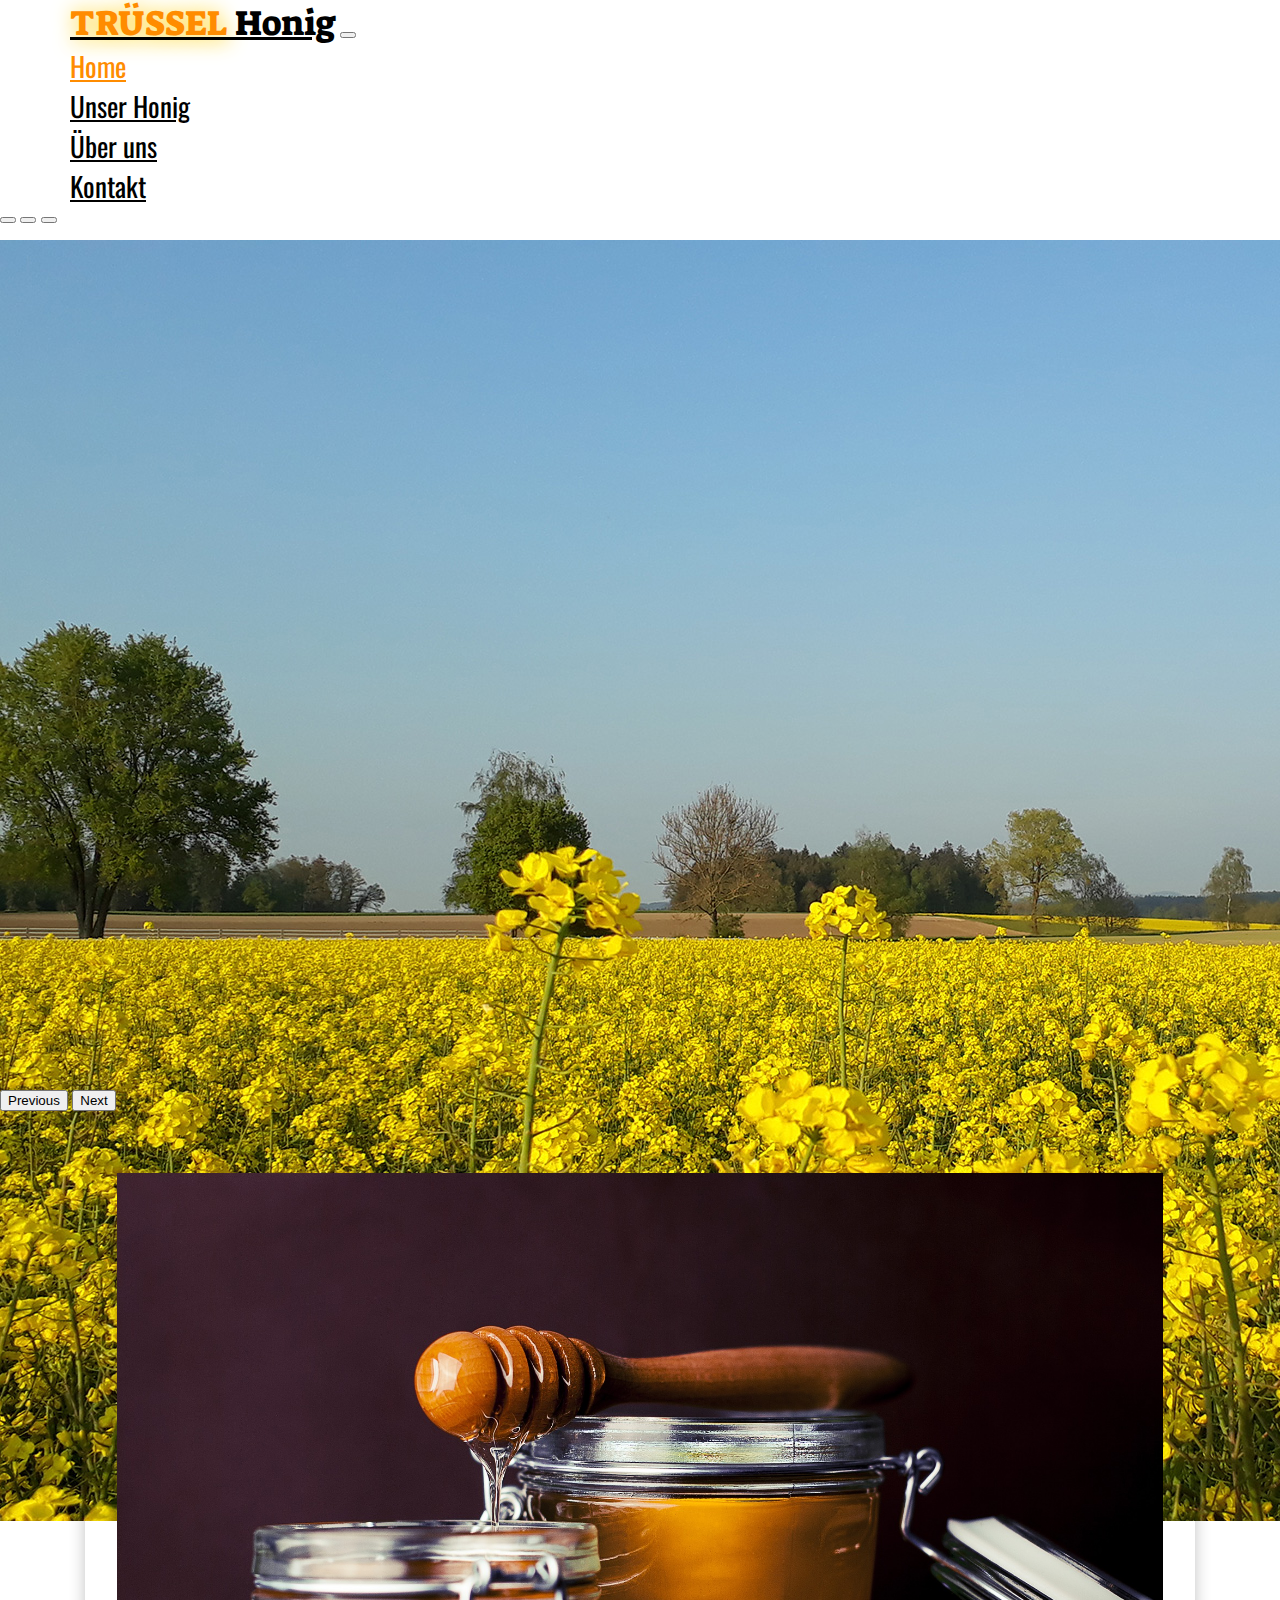
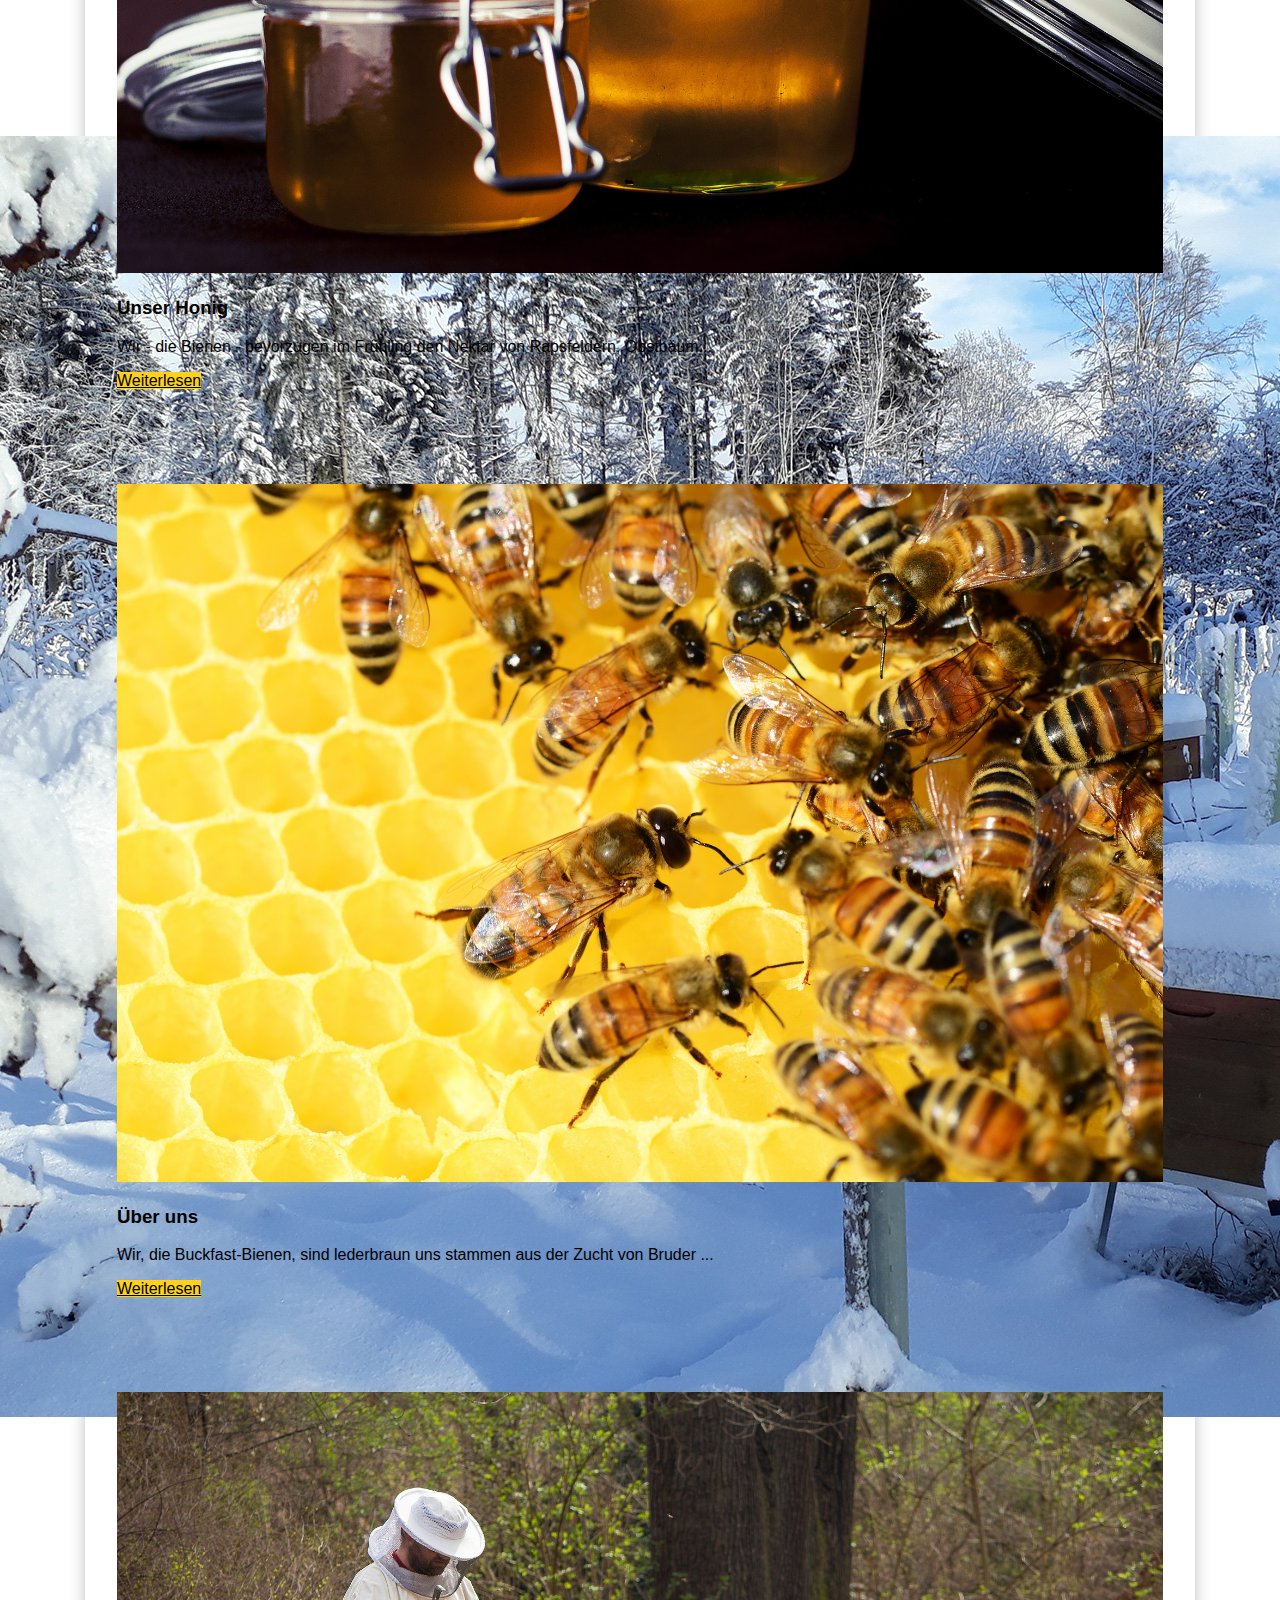
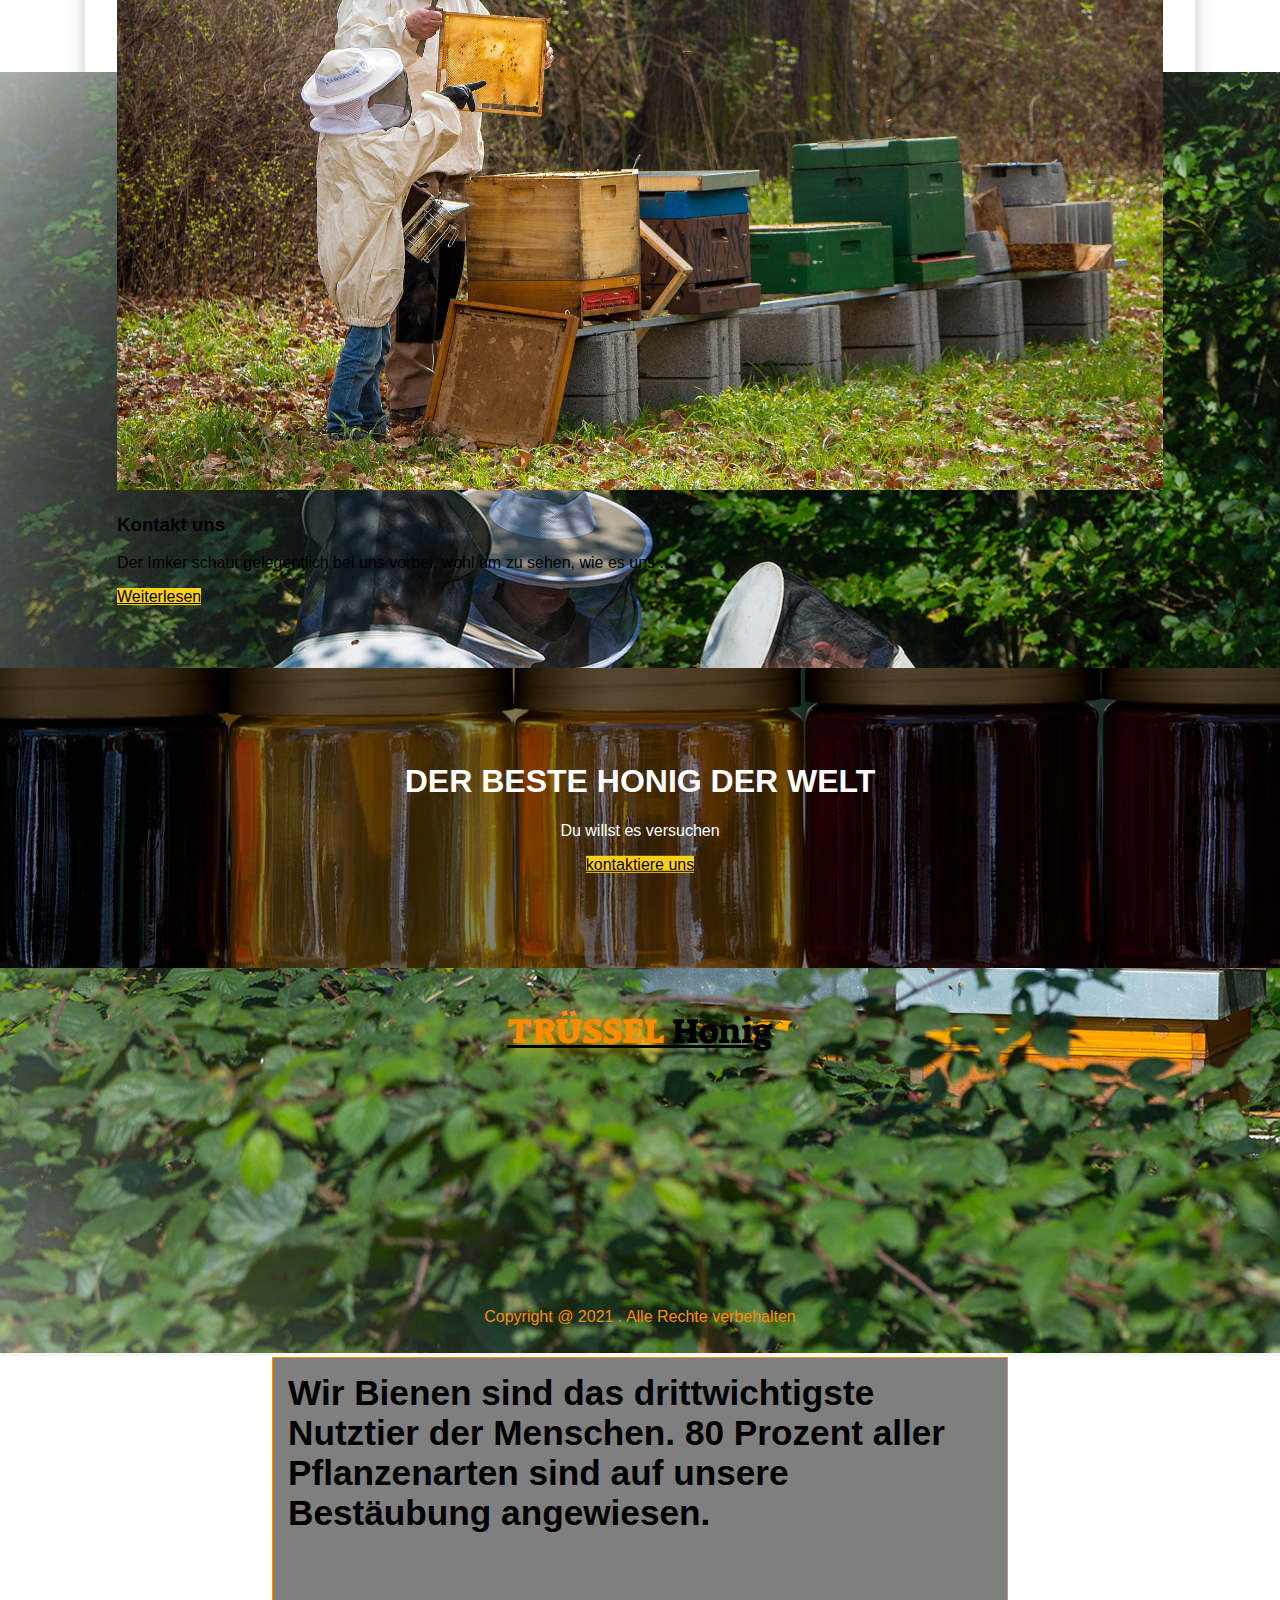
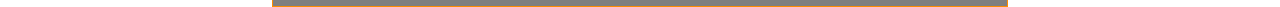
==== commit 90b64fb1: "contact form changes and some small change in all page" ====
--- a/index.html
+++ b/index.html
@@ -12,7 +12,9 @@
         <link href="https://fonts.googleapis.com/css2?family=Oswald:wght@300&display=swap" rel="stylesheet"> 
         
         <link href="./css/style.css" rel="stylesheet">
-        <link href="./script/script.js" defer>
+
+        <script lang="javascript" type="text/javascript" src="http://code.jquery.com/jquery-3.6.0.min.js"></script>
+        <script language="javascript" type="text/javascript" src="./script/script.js" defar></script>
         
         <title>Honig von Jegenstorf</title>
     </head>
@@ -20,7 +22,7 @@
         <header>
             <nav class="navbar navbar-expand-lg navbar-light bg-light">
                 <div class="container-fluid">
-                  <a class="navbar-brand" href="#"><span>TRÜESSEL</span> honig</a>
+                  <a class="navbar-brand" href="#"><span>TRÜSSEL</span> Honig</a>
                   <button class="navbar-toggler" type="button" data-bs-toggle="collapse" data-bs-target="#navbarNavDropdown" aria-controls="navbarNavDropdown" aria-expanded="false" aria-label="Toggle navigation">
                     <span class="navbar-toggler-icon"></span>
                   </button>
@@ -30,13 +32,13 @@
                         <a class="nav-link active" aria-current="page" href="#">Home</a>
                       </li>
                       <li class="nav-item">
-                        <a class="nav-link" href="./our_product.html">Unsere Honig</a>
+                        <a class="nav-link" href="./our_product.html">Unser Honig</a>
                       </li>
                       <li class="nav-item">
-                        <a class="nav-link" href="./about_us.html">Über Uns</a>
+                        <a class="nav-link" href="./about_us.html">Über uns</a>
                       </li>
                       <li class="nav-item">
-                        <a class="nav-link" href="contact_us.html">Kontaktiere Uns</a>
+                        <a class="nav-link" href="contact_us.html">Kontakt</a>
                       </li>
                       <!-- <li class="nav-item dropdown">
                         <a class="nav-link dropdown-toggle" href="#" id="navbarDropdownMenuLink" role="button" data-bs-toggle="dropdown" aria-expanded="false">
@@ -65,22 +67,20 @@
                   <div class="carousel-item active">
                     <img src="./content/img05.jpg" class="d-block w-100" alt="...">
                     <div class="carousel-caption d-none d-md-block">
-                      <h5>First slide label</h5>
-                      <p>Some representative placeholder content for the first slide.</p>
+                      <h5>Statt zu erschrecken, wenn eine Biene auf dir landet, denke daran, dass sie dich für eine Blume gehalten hat.</h5>
                     </div>
                   </div>
                   <div class="carousel-item">
                     <img src="./content/img06.jpg" class="d-block w-100" alt="...">
                     <div class="carousel-caption d-none d-md-block">
-                      <h5>Second slide label</h5>
-                      <p>Some representative placeholder content for the second slide.</p>
+                      <h5>Wir Bienen machen keinen Winterschlaf, stattdessen kuscheln wir uns zu einer Traube zusammen
+                        und geben uns gegenseitig warm.</h5>
                     </div>
                   </div>
                   <div class="carousel-item">
                     <img src="./content/img07.jpg" class="d-block w-100" alt="...">
                     <div class="carousel-caption d-none d-md-block">
-                      <h5>Third slide label</h5>
-                      <p>Some representative placeholder content for the third slide.</p>
+                      <h5>Wir Bienen sind das drittwichtigste Nutztier der Menschen. 80 Prozent aller Pflanzenarten sind auf unsere Bestäubung angewiesen. </h5>
                     </div>
                   </div>
                 </div>
@@ -102,8 +102,8 @@
                   <div class="col-sm-12 col-md-4 mainparts">
                     <div class="mainparts__body">
                       <img src="./content/img02.jpg" alt="...">
-                      <h3 class="mainparts__title">Unsere Honig</h3>
-                      <p class="mainparts__text">Wir - die Bienen - bevorzugen im Frühling den Nektar von Rapsfeldern, Obstbäumen und blühenden Wiesen. Daraus machen wir...</p>
+                      <h3 class="mainparts__title">Unser Honig</h3>
+                      <p class="mainparts__text">Wir - die Bienen - bevorzugen im Frühling den Nektar von Rapsfeldern, Obstbäum...</p>
                       <a href="./our_product.html" class="btn btn-primary mainparts__link">Weiterlesen</a>
                     </div>
                   </div>
@@ -111,8 +111,8 @@
                   <div class="col-sm-12 col-md-4 mainparts">
                     <div class="mainparts__body">
                       <img src="./content/img01.jpg" alt="...">
-                      <h3 class="mainparts__title">Über Uns</h3>
-                      <p class="mainparts__text">Wir, die Buckfast-Bienen, sind lederbraun uns stammen aus der Zucht von Bruder Adam vom Kloster Buckfast in England. Unser Ursprung...</p>
+                      <h3 class="mainparts__title">Über uns</h3>
+                      <p class="mainparts__text">Wir, die Buckfast-Bienen, sind lederbraun uns stammen aus der Zucht von Bruder  ...</p>
                       <a href="./about_us.html" class="btn btn-primary mainparts__link">Weiterlesen</a>
                     </div>
                   </div>
@@ -120,8 +120,8 @@
                   <div class="col-sm-12 col-md-4 mainparts">
                     <div class="mainparts__body">
                       <img src="./content/img04.jpg" alt="...">
-                      <h3 class="mainparts__title">Kontaktiere Uns</h3>
-                      <p class="mainparts__text">Der Imker schaut gelegentlich bei uns vorbei, wohl um zu sehen, wie es uns geht und ob wir nochnicht ausgeschwärmt sind. Zur Imkerei...</p>
+                      <h3 class="mainparts__title">Kontakt uns</h3>
+                      <p class="mainparts__text">Der Imker schaut gelegentlich bei uns vorbei, wohl um zu sehen, wie es uns ...</p>
                       <a href="./contact_us.html" class="btn btn-primary mainparts__link">Weiterlesen</a>
                     </div>
                   </div>
@@ -143,7 +143,7 @@
         <footer class="footer">
           <div class="footer__center container">
             <div class="footer__content">
-              <a class="navbar-brand" href="#"><span>TRÜESSEL</span> honig</a>
+              <a class="navbar-brand" href="#"><span>TRÜSSEL</span> Honig</a>
             </div>
             <div class="footer__maps">
               <iframe src="https://www.google.com/maps/embed?pb=!1m14!1m12!1m3!1d7689.4304710036!2d7.510927123172233!3d47.04760427132945!2m3!1f0!2f0!3f0!3m2!1i1024!2i768!4f13.1!5e0!3m2!1sde!2sch!4v1633334682565!5m2!1sde!2sch" width="100%" height="200" style="border:0;" allowfullscreen="" loading="lazy"></iframe>
--- a/css/style.css
+++ b/css/style.css
@@ -194,6 +194,9 @@
   color: #ff8c00ff;
   margin: 20px 0;
 }
+.footer a {
+  color: #000;
+}
 
 /*----------------------------------------OUR PRODUCT------------------------*/
 .product {
@@ -329,7 +332,7 @@
 
   .carousel-caption {
     bottom: 37%;
-    top: 42%;
+    padding: 15px;
     background-color: rgba(0, 0, 0, 0.5);
     width: 55%;
     margin: auto;
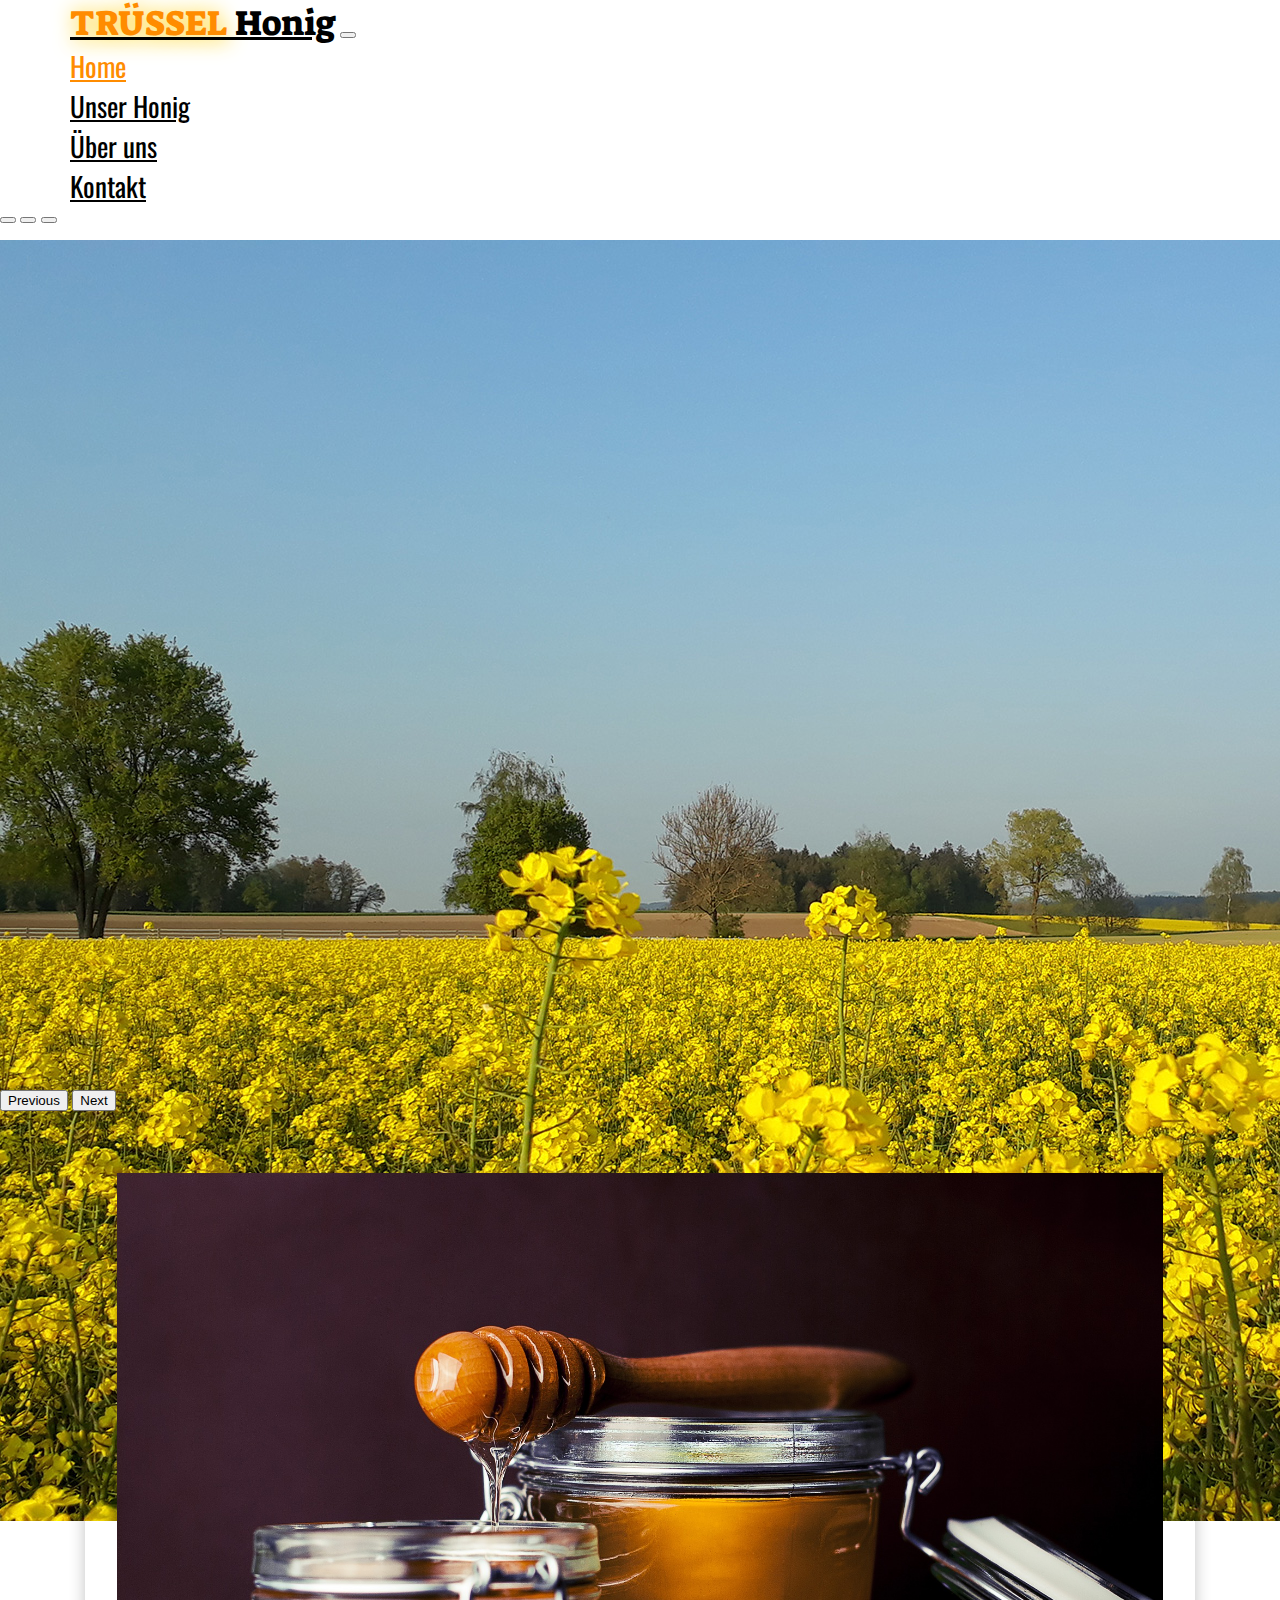
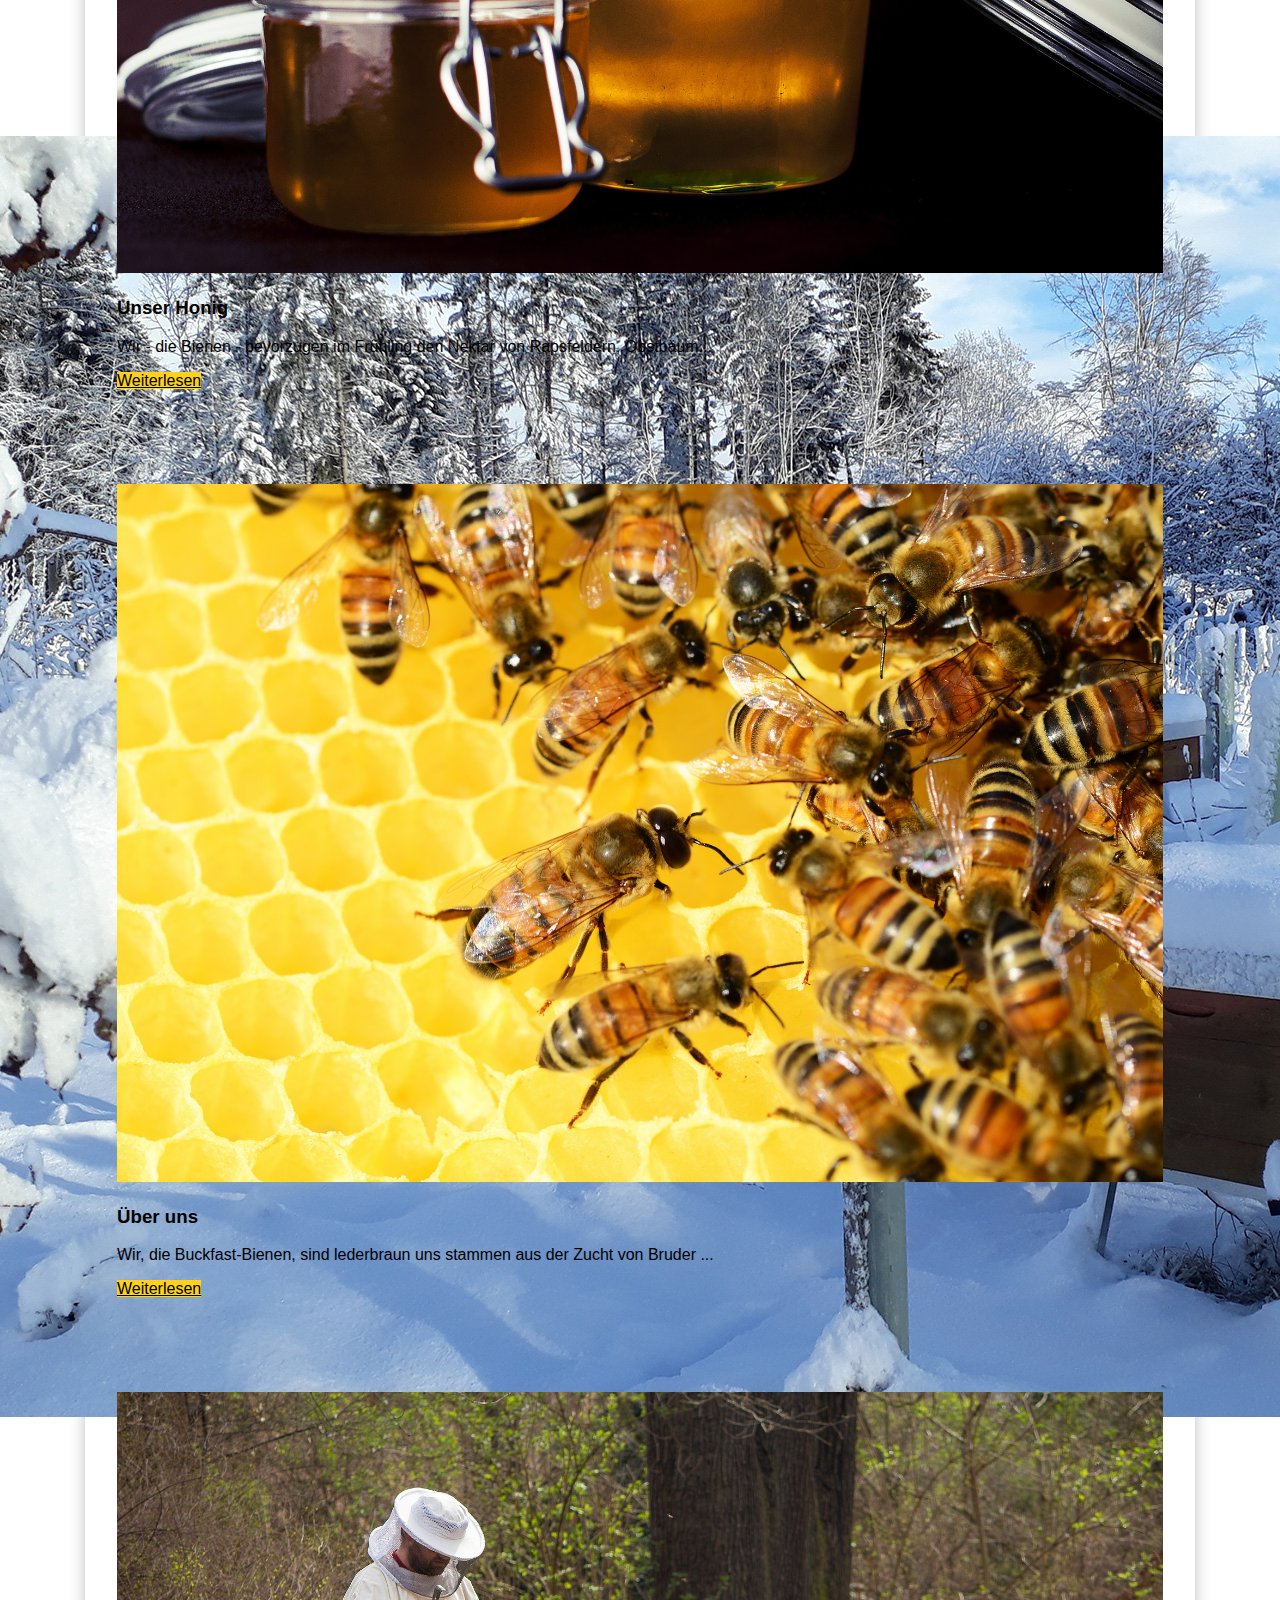
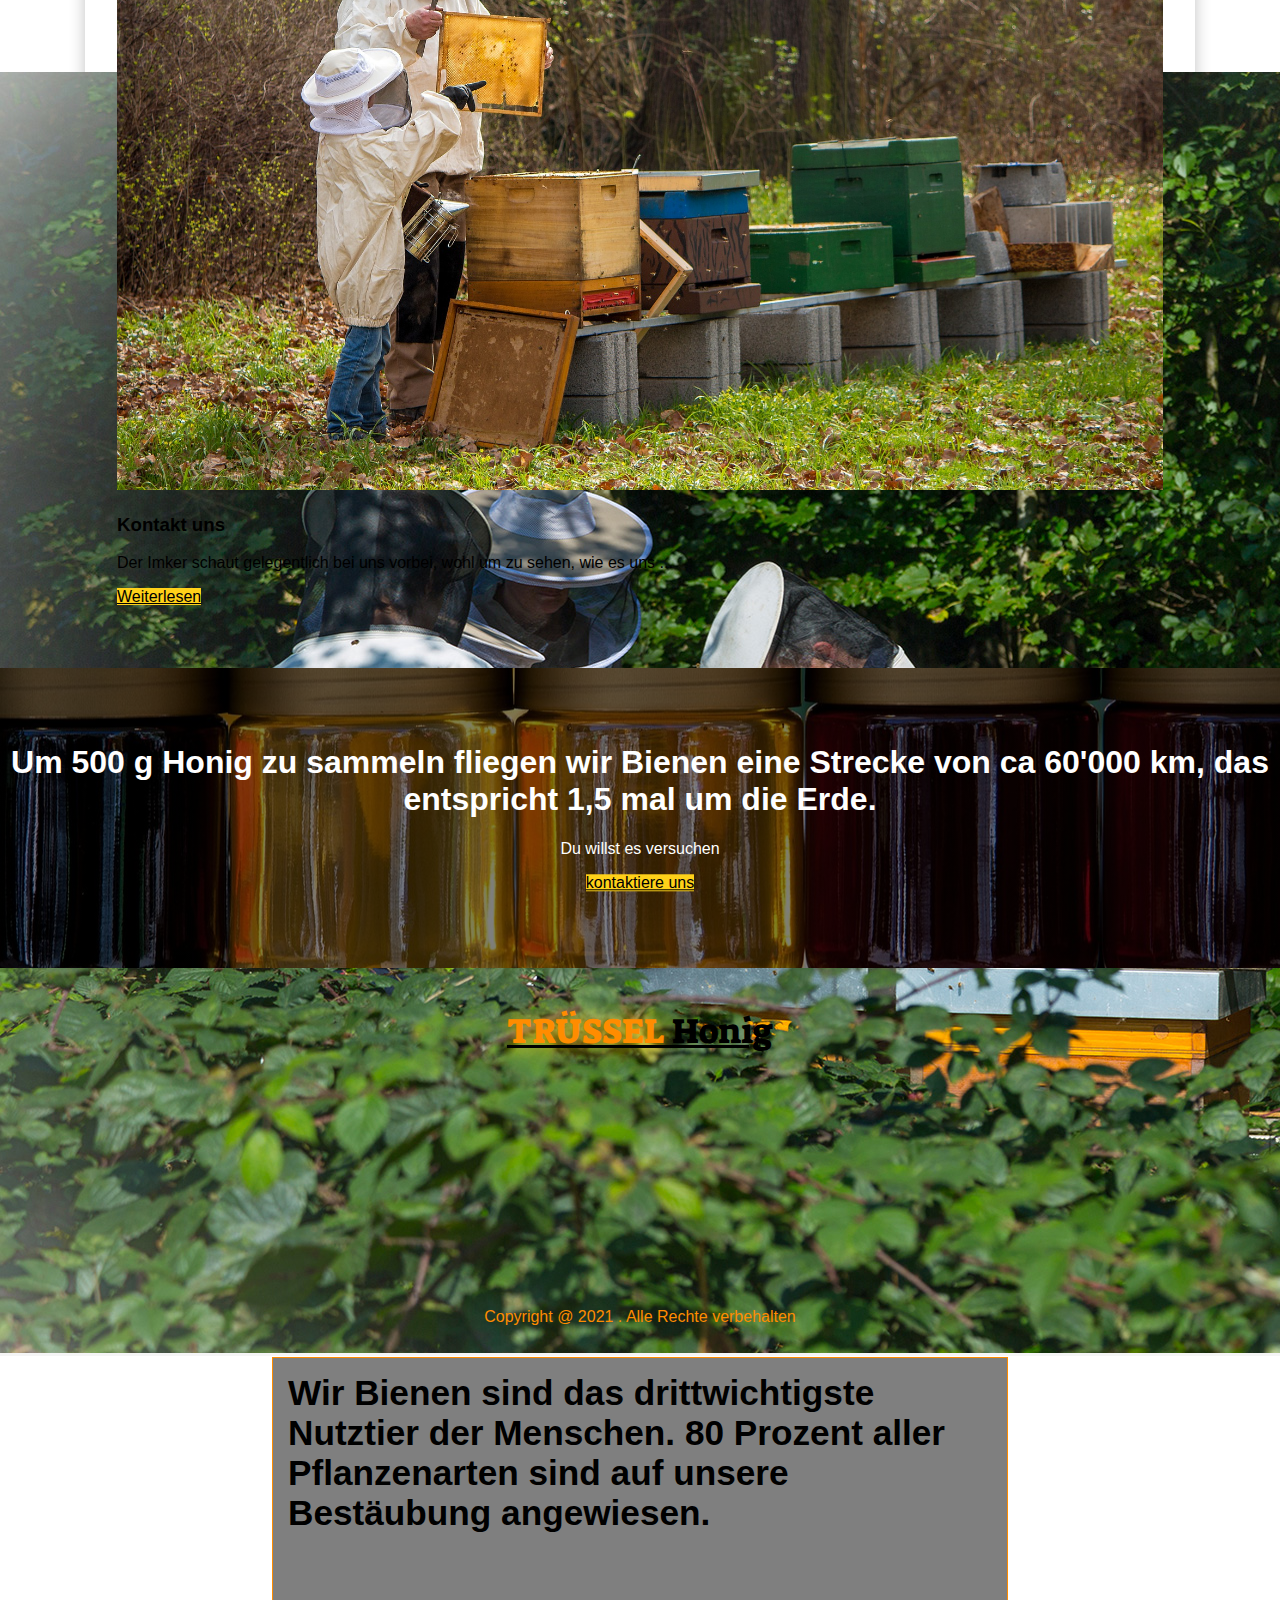
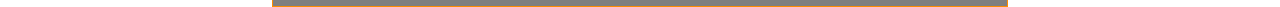
==== commit c5db97b8: "change the font-size" ====
--- a/index.html
+++ b/index.html
@@ -131,7 +131,7 @@
             <section class="row">
               <div class="shop">
                 <div class="shop__text">
-                  <h1>DER BESTE HONIG DER WELT</h1>
+                  <h1>Um 500 g Honig zu sammeln fliegen wir Bienen eine Strecke von ca 60'000 km, das entspricht 1,5 mal um die Erde.</h1>
                   <p>Du willst es versuchen</p>
                   <a class="btn btn-primary mainparts__link" href="./contact_us.html" >kontaktiere uns</a>
                 </div>
--- a/css/style.css
+++ b/css/style.css
@@ -385,11 +385,11 @@
   }
 
   .carousel-caption {
-    bottom: 65%;
-    top: 15%;
+    bottom: 55%;
+    padding: 15px;
   }
   .carousel-caption h5 {
-    font-size: 4em;
+    font-size: 3em;
   }
   .carousel-caption p {
     font-size: 2em;
